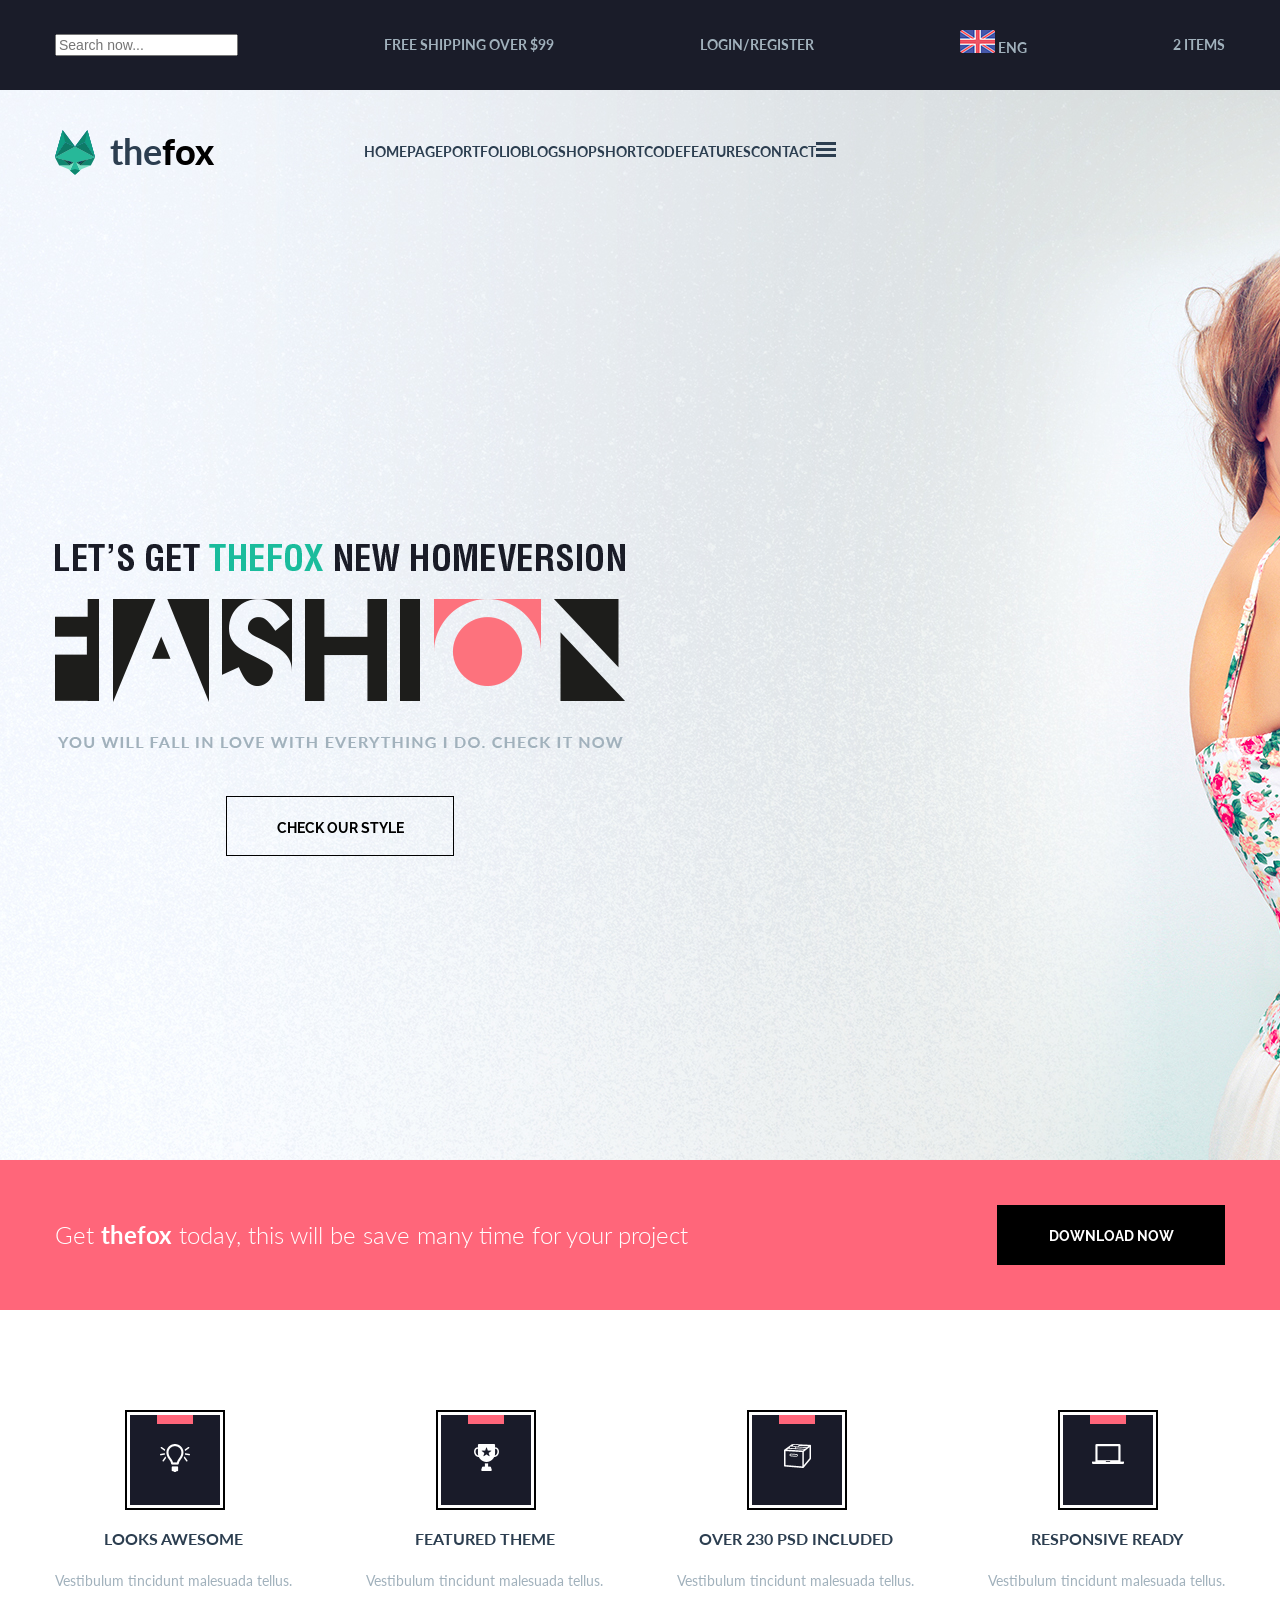
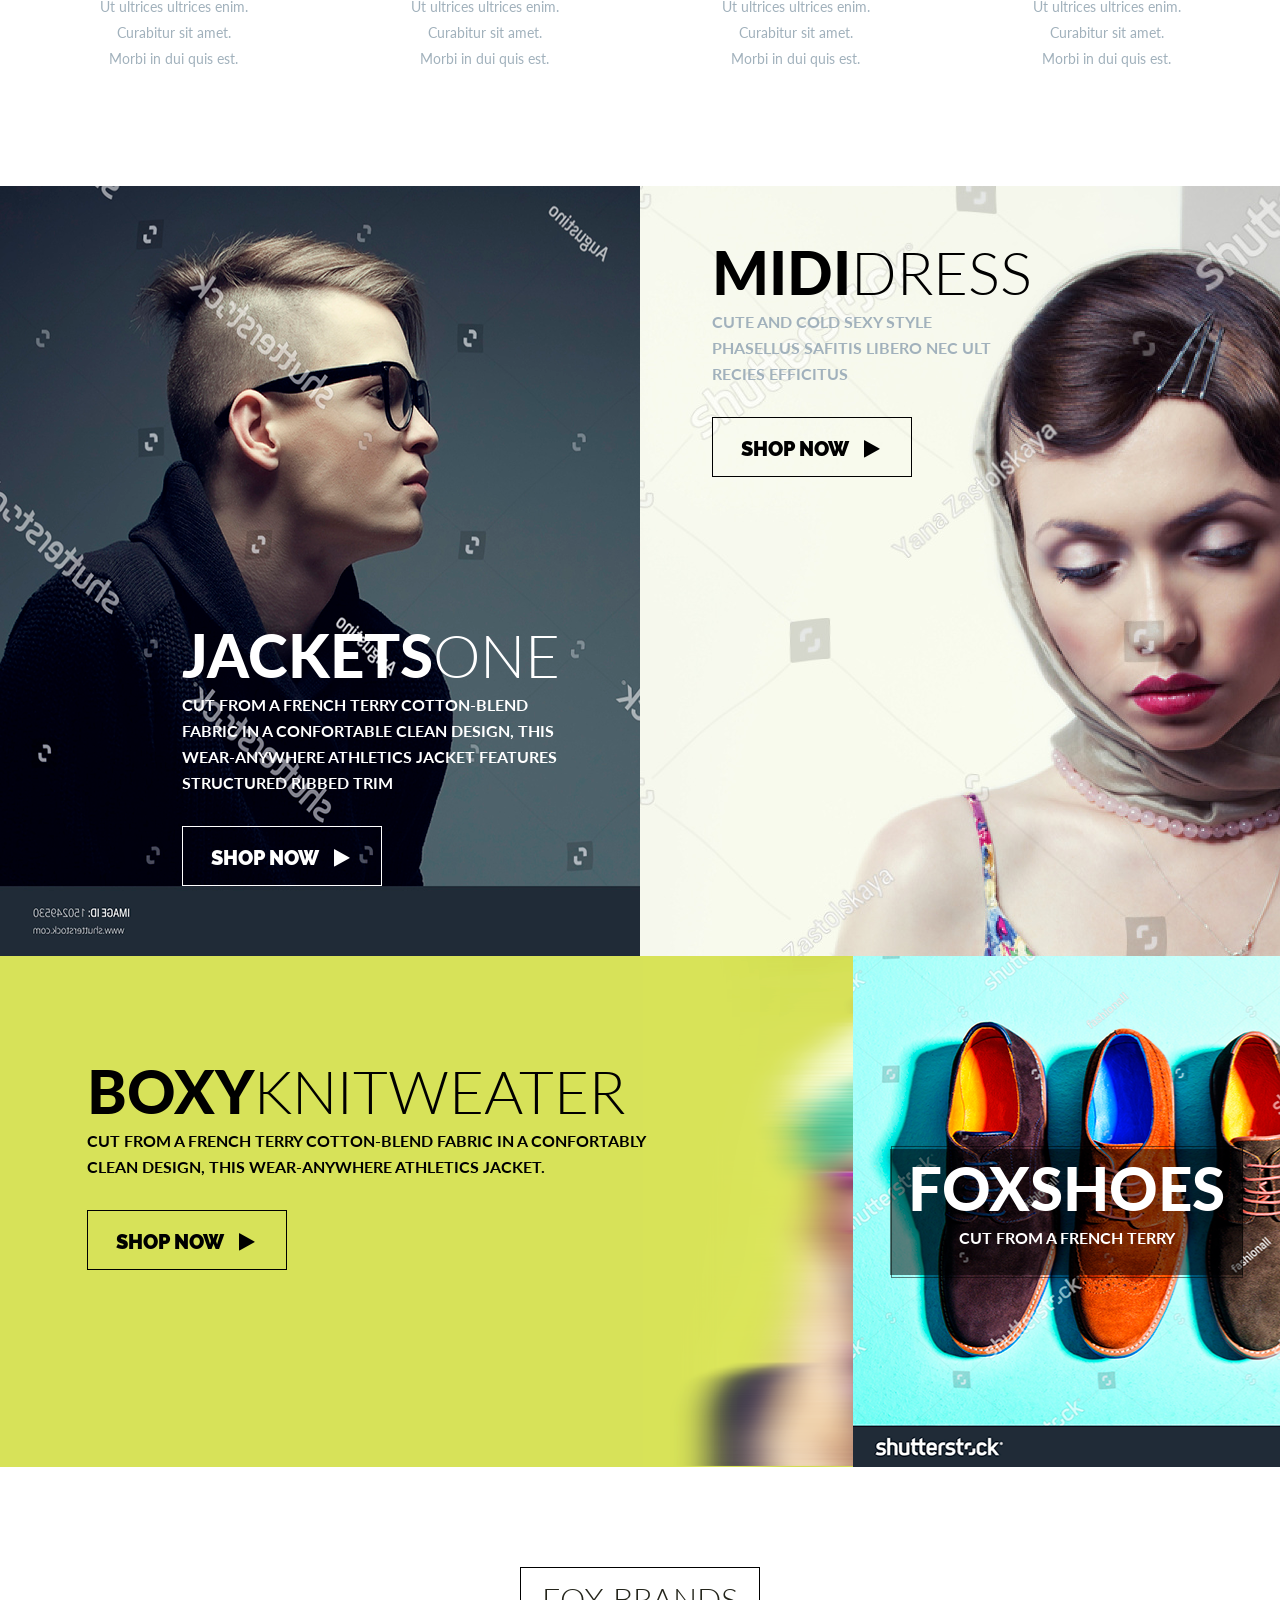
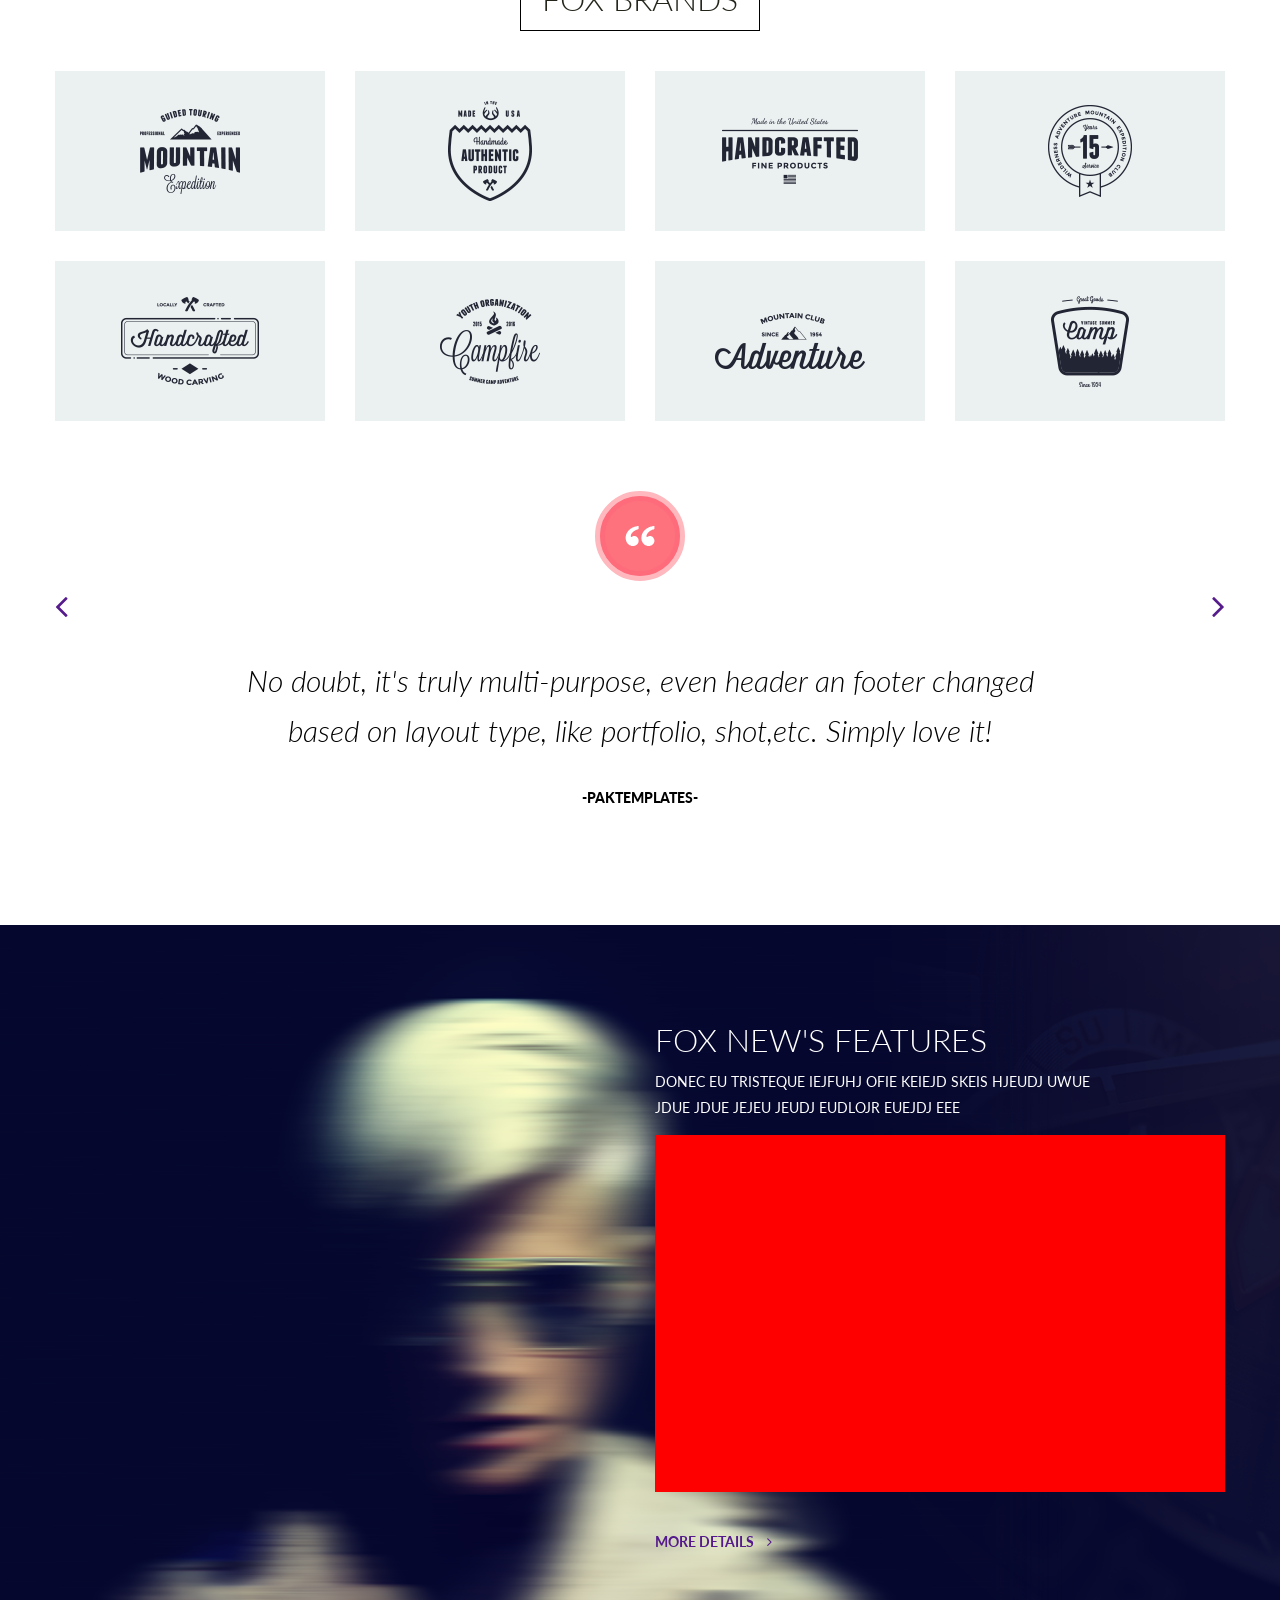
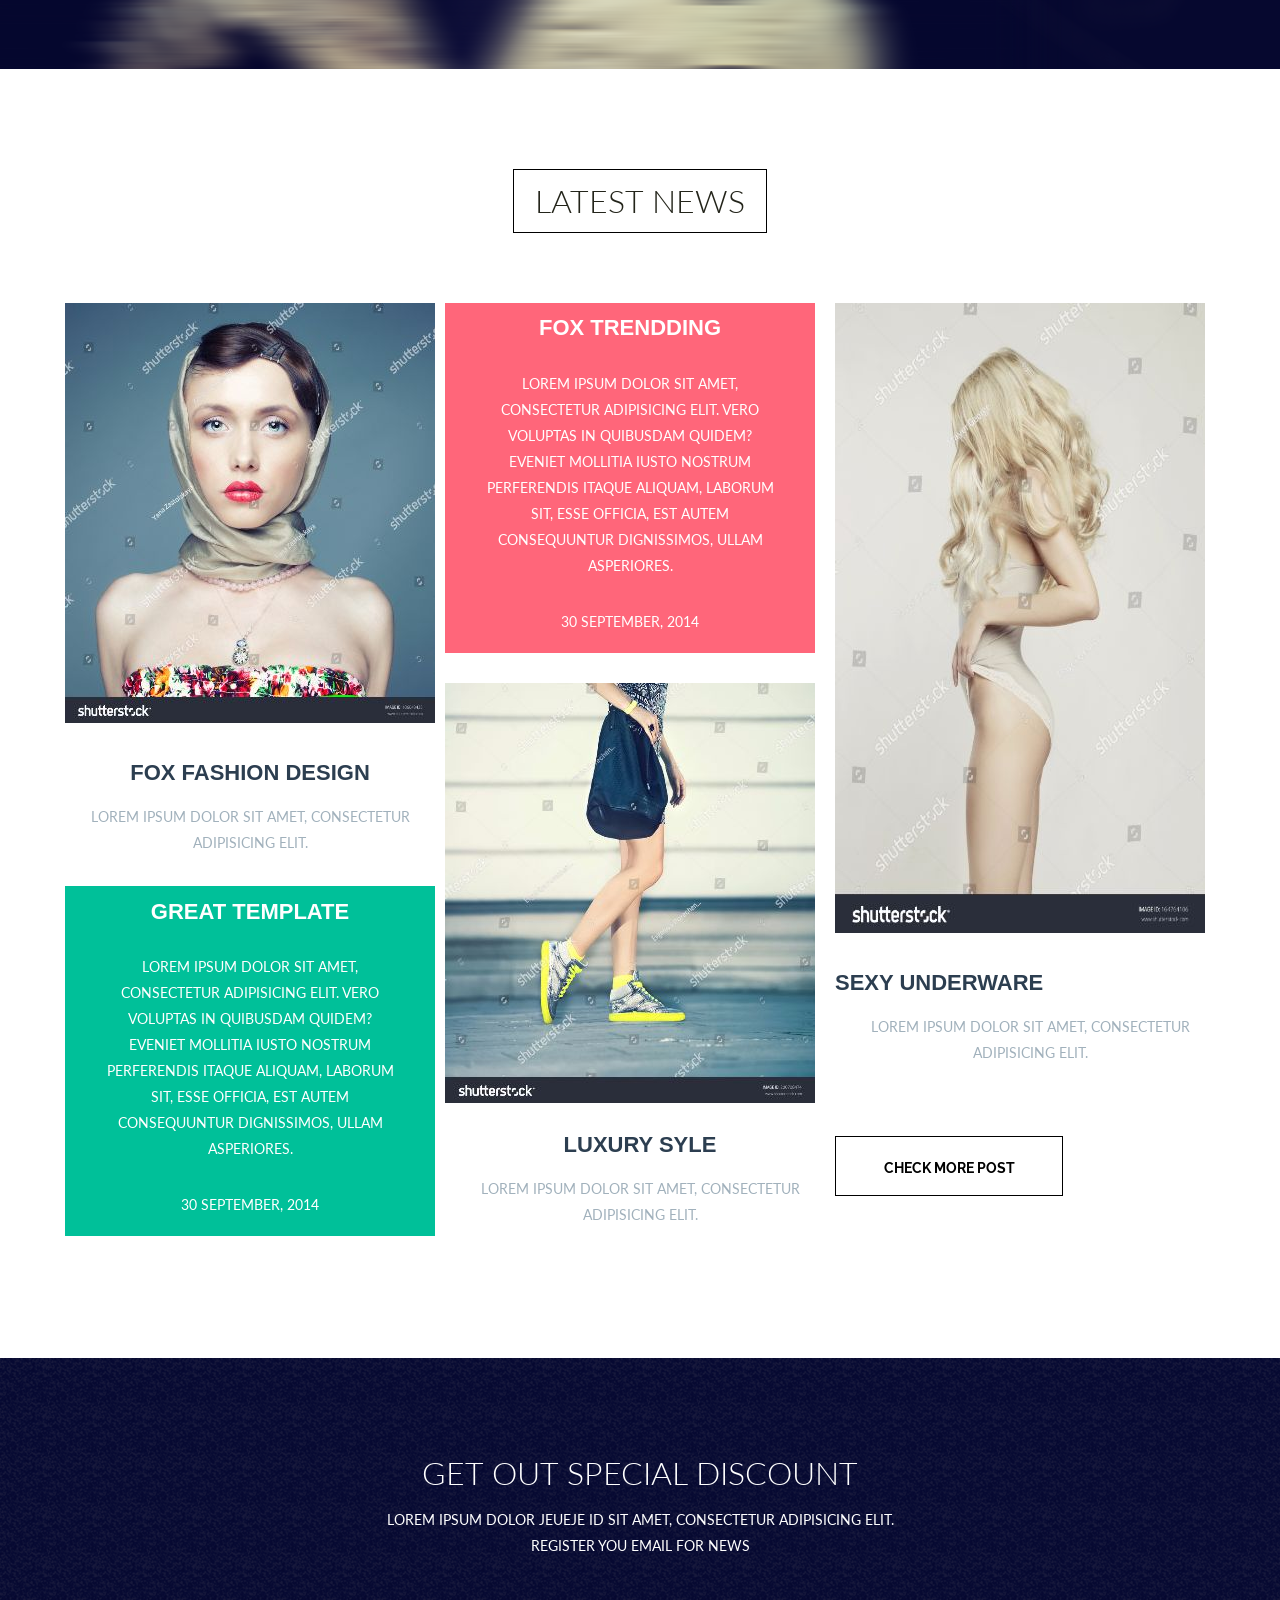
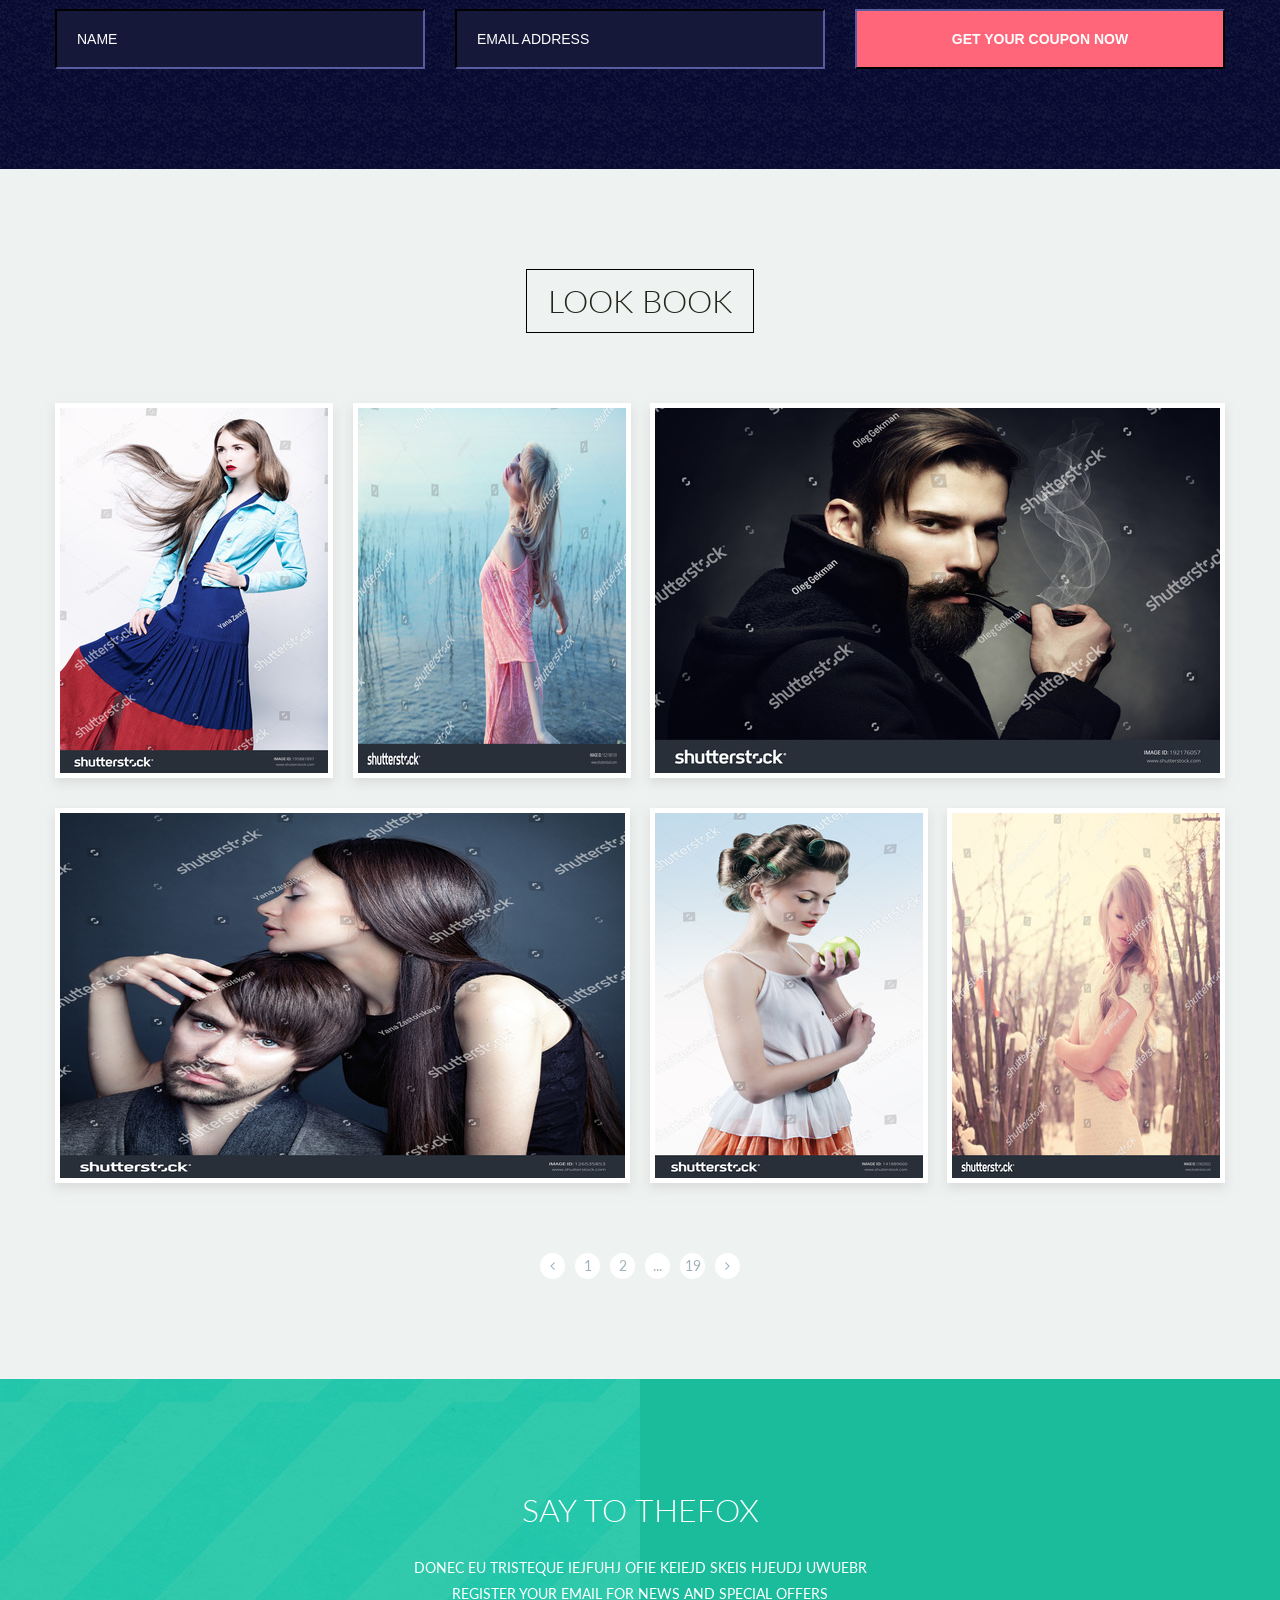
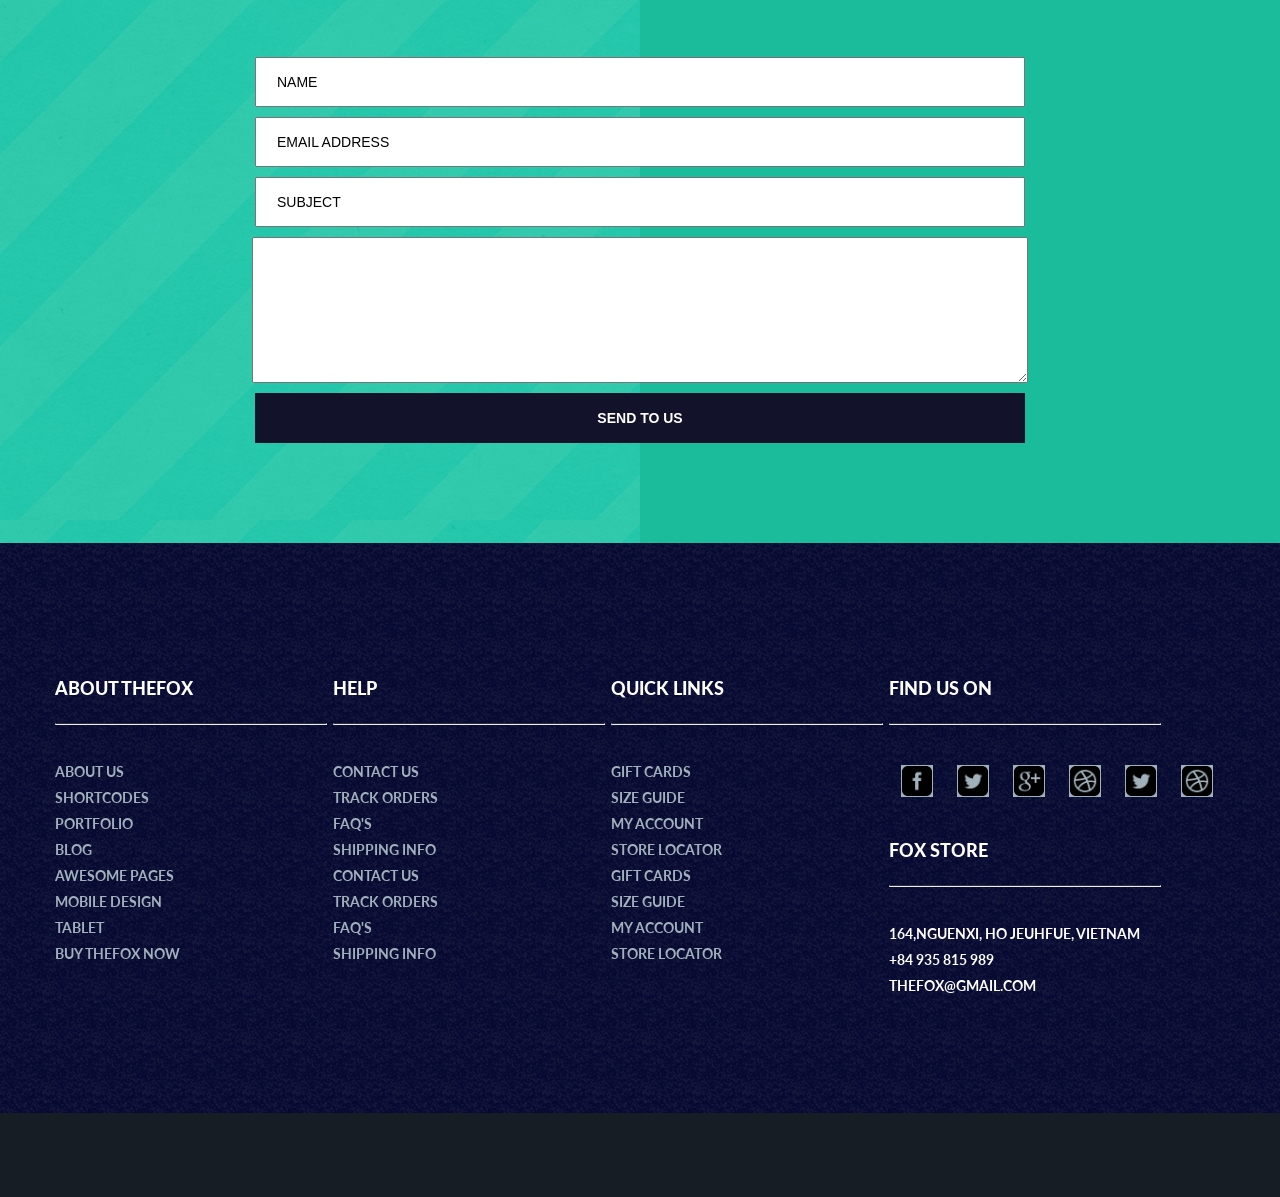
==== index.html @ a5229318 "visible index" ====
<!doctype html>
<html class="no-js" lang="">

<head>
    <meta charset="utf-8">
    <meta http-equiv="x-ua-compatible" content="ie=edge">
    <title>THE FOX MODA</title>
    <meta name="description" content="">
    <meta name="viewport" content="width=device-width, initial-scale=1">

    <link rel="manifest" href="site.webmanifest">
    <link rel="stylesheet" href="../font-awesome-4.7.0/css/font-awesome.min.css">
    <link href="https://fonts.googleapis.com/css?family=Playfair+Display|Raleway:400,900" rel="stylesheet">
    <link href="https://fonts.googleapis.com/css?family=Lato:300,300i,400,900" rel="stylesheet">
    <link rel="stylesheet" href="../CSS/normalize.css">
    <link rel="stylesheet" href="../CSS/main_moda.css">
</head>

<body>
    <home>
        <header>
            <div class="wrapper">
                <div class="submenu">
                    <ul>
                        <li>
                            <input type="text" class="campobusca" placeholder="Search now...">
                        </li>
                        <li>FREE SHIPPING OVER $99</li>
                        <li>LOGIN/REGISTER</li>
                        <li><img src="../IMG/GB.png" alt=""> ENG</li>
                        <li>2 ITEMS</li>
                    </ul>
                </div>

            </div>

        </header>

        <section id="portada" class="nopad">
            <div class="wrapper">
                <nav>
                    <div class="logo">
                        <img src="../IMG/Vector%20Smart%20Object.png" alt="logo_fox">
                        <p>the<span class="color--negro">fox</span></p>
                    </div>
                    <ul>
                        <li><a href="#">HOME</a></li>
                        <li><a href="#">PAGE</a></li>
                        <li><a href="#">PORTFOLIO</a></li>
                        <li><a href="#">BLOG</a></li>
                        <li><a href="#">SHOP</a></li>
                        <li><a href="#">SHORTCODE</a></li>
                        <li><a href="#">FEATURES</a></li>
                        <li><a href="#">CONTACT</a></li>
                        <li><a href="#"><img src="../IMG/Side%20icon.png" alt=""></a></li>
                    </ul>
                </nav>


                <div class="titular">
                    <img src="../IMG/let%E2%80%99s%20get%20thefox.png" alt="">
                    <img src="../IMG/Fashion.png" alt="Fashion">
                    <img src="../IMG/you%20will%20fall.png" alt="">
                    <a href="#" class="btn btn--transparentenegro">CHECK OUR STYLE</a>
                </div>
            </div>

        </section>
        <section id="divisor" class="nopad">
            <div class="wrapper">
                <div>
                    <P>Get <span class="font--strong">thefox</span> today, this will be save many time for your project</P>
                    <a href="#" class="btn btn--negro">DOWNLOAD NOW</a>
                </div>
            </div>

        </section>

        <section id="items">
            <div class="wrapper">
                <div>
                    <div class="caja_ext">
                        <div class="caja_int">
                            <p></p>
                            <a href="#"><img src="../IMG/bulb.png" alt=""></a>
                        </div>
                    </div>

                    <p class="texto--negro">LOOKS AWESOME</p>
                    <P class="font--light">Vestibulum tincidunt malesuada tellus.<br> Ut ultrices ultrices enim.<br> Curabitur sit amet.<br>Morbi in dui quis est. </P>
                </div>
                <div>
                    <div class="caja_ext">
                        <div class="caja_int">
                            <p></p>
                            <a href=""><img src="../IMG/trophy.png" alt=""></a>
                        </div>
                    </div>
                    <p class="texto--negro">FEATURED THEME</p>
                    <P class="font--light">Vestibulum tincidunt malesuada tellus. <br>Ut ultrices ultrices enim. <br>Curabitur sit amet.<br>Morbi in dui quis est. </P>
                </div>
                <div>
                    <div class="caja_ext">
                        <div class="caja_int">
                            <p></p>
                            <a href=""><img src="../IMG/box.png" alt=""></a>
                        </div>
                    </div>
                    <p class="texto--negro">OVER 230 PSD INCLUDED</p>
                    <P class="font--light">Vestibulum tincidunt malesuada tellus.<br> Ut ultrices ultrices enim. <br>Curabitur sit amet.<br>Morbi in dui quis est. </P>
                </div>
                <div>
                    <div class="caja_ext">
                        <div class="caja_int">
                            <p></p>
                            <a href=""><img src="../IMG/laptop.png" alt=""></a>
                        </div>
                    </div>
                    <p class="texto--negro">RESPONSIVE READY</p>
                    <P class="font--light">Vestibulum tincidunt malesuada tellus.<br> Ut ultrices ultrices enim. <br>Curabitur sit amet.<br>Morbi in dui quis est.</P>
                </div>
            </div>
        </section>

        <section id="collage" class="nopad">
            <div class="collage_top">
                <div class="hombre">

                    <div>
                        <h3 class="texto--blanco">JACKETS<span class="font--extralight">ONE</span></h3>
                        <p class="texto--blanco">cut from a french terry cotton-blend<br>fabric in a confortable clean design, this<br>wear-anywhere athletics jacket features<br>structured ribbed trim<br></p>
                        <a href="#" class="btn btn--transparenteblanco">SHOP NOW<i class="fa fa-play texto--blanco" aria-hidden="true"></i> </a>
                    </div>
                </div>

                <div class="mujer">
                    <div>
                        <h3 class="texto--negropuro">MIDI<span class="font--extralight">DRESS</span></h3>
                        <p>cute and cold sexy style<br>phasellus safitis libero nec ult<br>recies efficitus<br></p>
                        <a href="#" class="btn btn--transparentenegro">SHOP NOW<i class="fa fa-play texto--negropuro" aria-hidden="true"></i> </a>
                    </div>

                </div>
            </div>
            <div class="collage_bot">
                <div class="silencio">

                    <div>
                        <h3 class="texto--negropuro">BOXY<span class="font--extralight">KNITWEATER</span></h3>
                        <p class="texto--negropuro">cut from a french terry cotton-blend fabric in a confortably<br>clean design, this wear-anywhere athletics jacket.</p>
                        <a href="#" class="btn btn--transparentenegro">SHOP NOW<i class="fa fa-play texto--negropuro" aria-hidden="true"></i> </a>
                    </div>

                </div>

                <div class="zapatos">
                    <div class="caja_ext">
                        <div>
                            <h3 class="texto--blanco"><span class="font-extralight">FOX</span>SHOES</h3>
                            <p class="texto--blanco">cut from a french terry</p>
                        </div>
                    </div>

                </div>
            </div>
        </section>


        <section id="foxbrands">
            <div class="wrapper">
                <h2>FOX BRANDS</h2>
                <div class="logos">
                    <div class="caja_logo">
                        <a href="#"><img src="../IMG/mountain.png" alt=""></a>
                    </div>
                    <div class="caja_logo">
                        <a href="#"><img src="../IMG/authentic.png" alt=""></a>
                    </div>
                    <div class="caja_logo">
                        <a href="#"> <img src="../IMG/handcrafted.png" alt=""></a>
                    </div>
                    <div class="caja_logo">
                        <a href="#"><img src="../IMG/fifteen.png" alt=""></a>
                    </div>
                    <div class="caja_logo">
                        <a href="#"><img src="../IMG/handcrafted2.png" alt=""></a>
                    </div>
                    <div class="caja_logo">
                        <a href="#"><img src="../IMG/campfire.png" alt=""></a>
                    </div>
                    <div class="caja_logo">
                        <a href="#"><img src="../IMG/adventure.png" alt=""></a>
                    </div>
                    <div class="caja_logo">
                        <a href="#"> <img src="../IMG/camp.png" alt=""></a>
                    </div>
                </div>
                <div class="cita">
                    <img src="../IMG/%E2%80%9C.png" alt="">
                    <div class="arrows">
                        <a href=""><i class="fa fa-angle-left" aria-hidden="true"></i></a>
                        <a href=""><i class="fa fa-angle-right" aria-hidden="true"></i></a>
                    </div>
                    <p class="font--italic">No doubt, it's truly multi-purpose, even header an footer changed<br>based on layout type, like portfolio, shot,etc. Simply love it!</p>

                    <p class="color--negro">-PAKTEMPLATES-</p>

                </div>
            </div>
        </section>


        <section id="foxnews" class="seccionoscura">
            <div class="wrapper">
                <div class="contenedor">
                    <h2>FOX NEW'S FEATURES</h2>
                    <p class="font--light">DONEC EU TRISTEQUE IEJFUHJ OFIE KEIEJD SKEIS HJEUDJ UWUE<br>JDUE JDUE JEJEU JEUDJ EUDLOJR EUEJDJ EEE</p>
                    <div class="cajon"></div>
                    <p class="texto--rosa"><a href="">MORE DETAILS </a><a href=""><i class="fa fa-angle-right" aria-hidden="true"></i></a> </p>

                </div>
            </div>

        </section>


        <section id="latestnews">
            <div class="wrapper">
                <h2>LATEST NEWS</h2>
                <div class="contenedor">
                    <div class="first_c">
                        <div class="foto">
                            <img src="../IMG/latest1.jpg" alt="">
                        </div>
                        <div>
                            <h4 class="texto--negro">FOX FASHION DESIGN</h4>
                            <p class="font--light">Lorem ipsum dolor sit amet, consectetur adipisicing elit.</p>
                        </div>
                        <div class="cajatexto texto--blanco">
                            <h4>GREAT TEMPLATE</h4>
                            <p class="font--light">Lorem ipsum dolor sit amet, consectetur adipisicing elit. Vero voluptas in quibusdam quidem? Eveniet mollitia iusto nostrum perferendis itaque aliquam, laborum sit, esse officia, est autem consequuntur dignissimos, ullam asperiores.</p>
                            <p class="font--light">30 SEPTEMBER, 2014</p>
                        </div>
                    </div>
                    <div class="second_c">
                        <div class="cajatexto texto--blanco">
                            <h4>FOX TRENDDING</h4>
                            <p class="font--light">Lorem ipsum dolor sit amet, consectetur adipisicing elit. Vero voluptas in quibusdam quidem? Eveniet mollitia iusto nostrum perferendis itaque aliquam, laborum sit, esse officia, est autem consequuntur dignissimos, ullam asperiores.</p>
                            <p class="font--light">30 SEPTEMBER, 2014</p>
                        </div>
                        <div class="foto">
                            <img src="../IMG/latest2.jpg" alt="">
                        </div>
                        <div>
                            <h4 class="texto--negro">LUXURY SYLE</h4>
                            <p class="font--light">Lorem ipsum dolor sit amet, consectetur adipisicing elit.</p>
                        </div>
                    </div>
                    <div class="third_c">
                        <div>
                            <img src="../IMG/latest3.jpg" alt="">
                        </div>
                        <h4 class="texto--negro">SEXY UNDERWARE</h4>
                        <p class="font--light">Lorem ipsum dolor sit amet, consectetur adipisicing elit.</p>
                        <a href="#" class="btn btn--transparentenegro">CHECK MORE POST</a>
                    </div>

                </div>


            </div>


        </section>


        <section id="special" class="seccionoscura">
            <div class="wrapper">
                <h2 class="texto--blanco">GET OUT SPECIAL DISCOUNT</h2>
                <p class="font--light">Lorem ipsum dolor jeueje id sit amet, consectetur adipisicing elit.<br>register you email for news </p>
                <form action="">
                    <input type="text" placeholder="NAME">
                    <input type="text" placeholder="EMAIL ADDRESS">
                    <input type="submit" value="GET YOUR COUPON NOW">
                </form>
            </div>
        </section>

        <section id="lookbooks">
            <div class="wrapper">
                <h2>LOOK BOOK</h2>
                <div class="lookbook_top">
                    <img src="../IMG/lookbook1.jpg" alt="">
                    <img src="../IMG/lookbook2.jpg" alt="">
                    <img src="../IMG/lookbook3.jpg" alt="">
                </div>
                <div class="lookbook_bottom">
                    <img src="../IMG/lookbook4.jpg" alt="">
                    <img src="../IMG/lookbook5.jpg" alt="">
                    <img src="../IMG/lookbook6.jpg" alt="">

                </div>
                <div class="center">
                    <div class="pagenav font--light">
                        <a href=""><i class="fa fa-angle-left" aria-hidden="true"></i></a>
                        <a href="#">1</a>
                        <a href="#">2</a>
                        <a href="#">...</a>
                        <a href="#">19</a>
                        <a href=""><i class="fa fa-angle-right" aria-hidden="true"></i></a>
                    </div>
                </div>
            </div>
        </section>


        <section id="sayto">
            <div class="wrapper">
                <h2 class="texto--blanco font--extralight">SAY TO THEFOX</h2>

                <p class="texto--blanco font--light">DONEC EU TRISTEQUE IEJFUHJ OFIE KEIEJD SKEIS HJEUDJ UWUEBR <br>REGISTER YOUR EMAIL FOR NEWS AND SPECIAL OFFERS</p>

                <div class="form">
                    <input type="text" placeholder="NAME">
                    <input type="text" placeholder="EMAIL ADDRESS">
                    <input type="text" placeholder="SUBJECT">
                    <textarea name="" id="" cols="" rows="" maxlength=450></textarea>
                    <input type="submit" value="SEND TO US">
                </div>

            </div>
        </section>


        <section id="prefoot" class="seccionoscura">
            <div class="wrapper">

                <div class="first_c">
                    <h5>ABOUT THEFOX</h5>
                    <hr class="separador">

                    <ul>
                        <a href="">
                            <li>ABOUT US</li>
                        </a>
                        <a href="">
                            <li>SHORTCODES</li>
                        </a>
                        <a href="">
                            <li>PORTFOLIO</li>
                        </a>
                        <a href="">
                            <li>BLOG</li>
                        </a>
                        <a href="">
                            <li>AWESOME PAGES</li>
                        </a>
                        <a href="">
                            <li>MOBILE DESIGN</li>
                        </a>
                        <a href="">
                            <li>TABLET</li>
                        </a>
                        <a href="">
                            <li>BUY THEFOX NOW</li>
                        </a>
                    </ul>
                </div>

                <div class="second_c">
                    <h5>HELP</h5>
                    <hr class="separador">
                    <ul>
                        <a href="">
                            <li>CONTACT US</li>
                        </a>
                        <a href="">
                            <li>TRACK ORDERS</li>
                        </a>
                        <a href="">
                            <li>FAQ'S</li>
                        </a>
                        <a href="">
                            <li>SHIPPING INFO</li>
                        </a>
                        <a href="">
                            <li>CONTACT US</li>
                        </a>
                        <a href="">
                            <li>TRACK ORDERS</li>
                        </a>
                        <a href="">
                            <li>FAQ'S</li>
                        </a>
                        <a href="">
                            <li>SHIPPING INFO</li>
                        </a>
                    </ul>

                </div>

                <div class="third_c">
                    <h5>QUICK LINKS</h5>
                    <hr class="separador">
                    <ul>
                        <a href="">
                            <li>GIFT CARDS</li>
                        </a>
                        <a href="">
                            <li>SIZE GUIDE</li>
                        </a>
                        <a href="">
                            <li>MY ACCOUNT</li>
                        </a>
                        <a href="">
                            <li>STORE LOCATOR</li>
                        </a>
                        <a href="">
                            <li>GIFT CARDS</li>
                        </a>
                        <a href="">
                            <li>SIZE GUIDE</li>
                        </a>
                        <a href="">
                            <li>MY ACCOUNT</li>
                        </a>
                        <a href="">
                            <li>STORE LOCATOR</li>
                        </a>
                    </ul>

                </div>

                <div class="fourth_c">
                    <h5>FIND US ON</h5>
                    <hr class="separador">

                    <div class="icons">
                        <a href="#"><img class="fb" src="../IMG/fb.png" alt=""></a>
                        <a href="#"><img class="tw" src="../IMG/tw.png" alt=""></a>
                        <a href="#"><img class="g" src="../IMG/g+.png" alt=""></a>
                        <a href="#"><img class="net" src="../IMG/network.png" alt=""></a>
                        <a href="#"><img class="g" src="../IMG/tw.png" alt=""></a>
                        <a href="#"><img class="net" src="../IMG/network.png" alt=""></a>
                    </div>


                    <h5>FOX STORE</h5>
                    <hr class="separador">
                    <ul>
                            <li>164,NGUENXI, HO JEUHFUE, VIETNAM</li>
                            <li>+84 935 815 989</li>
                            <li>THEFOX@GMAIL.COM</li>
                    </ul>


                </div>

            </div>


        </section>


        <footer>
            <div class="wrapper">


            </div>


        </footer>

    </home>
</body>

</html>
---- CSS/main_moda.css ----
/*----------GENERICO--------*/

body {
    font-family: 'Lato', 'Arial', 'Times New Romans', serif;
    font-size: 14px;
    font-weight: 700;
    color: rgb(161, 177, 188);
    line-height: 26px;
    margin: 0px;

}

header {
    height: 90px;
    background: rgb(26, 28, 41);
    padding-top:
}

home section {
    padding: 100px 0px;
}

a {
    text-decoration: none;
}

.nopad {
    padding: 0px;
}

.wrapper {
    width: 1170px;
    margin: 0px auto;
    text-align: center;
}

#portada {
    height: 1035px;
    background: url(../IMG/bg_header.jpg);
    padding-top: 35px;
}


h2 {
    font-size: 32px;
    font-weight: 300;
    color: #23241a;
    padding: 16px 21px;
    border: 1px solid #000;
    line-height: 30px;
    text-align: center;
    display: inline-block;
    margin: 0px auto;
}

h3 {
    font-size: 60px;
    font-weight: 900;
    line-height: 30px;
    color: #fff;
    margin-bottom: 22px;
    margin-top: 0px;
}

h4 {
    font-size: 22px;
    font-weight: bold;
    font-family: 'Lato Black', 'Arial', 'Times New Roman', serif;
}

h5{
    font-size:18px;
    font-weight: 900;
    line-height: 30px;
    color:#fff;
    margin-bottom: 20px;
}

.seccionoscura {
    background: #06082f;
    color: #fff;
    text-transform: uppercase;

}



#divisor {
    height: 150px;
    background: rgb(255, 102, 122);
}


#collage {
    text-transform: uppercase;
    font-size: 16px;

}

#latestnews {
    text-transform: uppercase;
}

#sayto {
    background: url(../IMG/bg_contact.png);
    background-position: center;
}

footer {
    background: rgb(23, 29, 36);
    height: 84px;
}

.texto--negro {
    color: #2c3e50;
}

.texto--negropuro {
    color: #000;
}

.texto--blanco {
    color: #fff;
}

.texto--rosa {
    color: rgb(255, 102, 122);
}

.font--light {
    font-weight: 400;
}

.btn {
    text-decoration: none;
    display: inline-block;
    font-size: 14px;
    font-family: 'Raleway', 'Arial', 'Times New Roman', sans-serif;
    font-weight: bold;
    padding: 18px 41px;
    margin-top: 40px;
    width: 228px;
    height: 60px;
    box-sizing: border-box;


}

.btn--transparentenegro {
    color: #000;
    border: 1px solid #000;
}

.btn--transparenteblanco {
    color: #fff;
    border: 1px solid #fff;
}

.btn--negro {
    color: #fff;
    background: #000;
}

.color--negro {
    color: #000;
    font-weight: 900;

}

.font--strong {
    font-weight: 700;

}

.font--extralight {
    font-weight: 300;
}

/*-------HEADER-------*/

header ul {
    height: 90px;
    display: flex;
    list-style: none;
    margin: 0px;
    padding: 0px;
    align-items: center;
    justify-content: space-between;
    font-weight: bold;
}

/*-----PORTADA-----*/

nav {
    display: flex;
}

.logo {
    display: flex;
    margin-right: 110px;
    color: #2c3e50;
    align-items: center;
}

.logo img {
    margin-right: 15px;
}

.logo p {
    font-size: 35.69px;
    margin: 0px;
}

nav ul {
    display: flex;
    list-style: none;
    justify-content: space-between;
}

nav ul li a {
    text-decoration: none;
    color: #2c3e50;

}

.titular {
    width: 570px;
    margin-top: 365px;
    display: block;
    text-align: center;
}

img[src="../IMG/Fashion.png"] {
    margin: 20px 0px;
}

/*------DIVISOR---------*/

#divisor .wrapper div {
    display: flex;
    align-items: center;
    height: 150px;
    justify-content: space-between;

}

#divisor .wrapper div a {
    margin: 0px;


}

#divisor .wrapper div p {
    color: #fff;
    font-size: 24px;
    font-weight: 300;
}

/*--------ITEMS-----*/

#items .wrapper {
    display: flex;
    justify-content: space-between;
    align-items: center;
    text-align: center;
}


#items .caja_ext {
    height: 100px;
    width: 100px;
    border: 2px solid #000;
    box-sizing: border-box;
    text-align: center;
    display: flex;
    align-items: center;
    justify-content: center;
    margin-left: 70px;
    box-sizing: border-box;

}

#items .caja_ext:hover {
    height: 100px;
    width: 100px;
    box-sizing: border-box;
    text-align: center;
    display: flex;
    align-items: center;
    justify-content: center;
    margin-left: 70px;
    background: rgb(0, 191, 153);
    border: 2px solid rgb(0, 191, 153);
    border-top: 10px solid rgb(25, 27, 41);
    box-sizing: border-box;

}

#items .caja_int {
    display: flex;
    align-items: center;
    justify-content: flex-start;
    flex-direction: column;
    width: 90px;
    height: 90px;
    background: rgb(25, 27, 41);
    box-sizing: border-box;
}

#items .caja_int p {
    margin: 0px 0px 20px 0px;
    width: 36px;
    height: 9px;
    background: rgb(255, 102, 122);
}

#items .texto--negro {
    font-size: 16px;
}

#items .caja_ext:hover .caja_int {
    display: flex;
    align-items: center;
    justify-content: flex-start;
    flex-direction: column;
    width: 90px;
    height: 90px;
    background: rgb(0, 191, 153);

}

#items .caja_ext:hover p {
    margin: 0px 0px 20px 0px;
    width: 36px;
    height: 4.5px;
    background: rgb(0, 191, 153);


}


/*-------COLLAGE-------*/

.collage_top {
    display: flex;
    flex-wrap: wrap;
    height: 770px;
}

.collage_bot {
    display: flex;
    flex-wrap: wrap;
    height: 511px;
}

#collage .btn {
    width: 200px;
}

#collage a {
    font-size: 20px;
    font-weight: 900;
    line-height: 30px;
    padding: 16px 28px;
    margin-top: 30px;
}

#collage p {
    margin: 0px;
}

.hombre {
    background: url(../IMG/collage1.png);
    flex: 1;
    display: flex;
    justify-content: flex-end;
    align-items: flex-end;
}

.hombre div {
    margin: 0px 80px 70px 0px;
}

#collage i {
    margin-left: 15px;
}

.mujer {
    background: url(../IMG/collage2.jpg);
    flex: 1;
}

.mujer div {
    margin: 71px 0px 0px 72px;
}


.silencio {
    background: url(../IMG/collage3_blur.png);
    flex: 2;

}

.silencio div {
    margin: 120px 0px 0px 87px;
}

.zapatos {
    background: url(../IMG/collage4.png);
    flex: 1;
    display: flex;
    justify-content: center;
    align-items: center;
}


.zapatos .btn--transparentenegro {
    background: rgba(0, 0, 0, 0.5);
    width: 335px;
    height: 117px;
    text-align: center;
}

.zapatos .caja_ext {
    width: 350px;
    height: 130px;
    text-align: center;
    border: 1px solid rgba(0, 0, 0, 0.5);
    display: flex;
    justify-content: center;
    align-items: center;

}

.zapatos .caja_ext div {
    padding: 24px 18px;
    background: rgba(0, 0, 0, 0.5);

}

/*--------FOXBRANDS----*/

#foxbrands .wrapper .logos {
    display: flex;
    flex-wrap: wrap;
    justify-content: space-between;
    margin-top: 10px;
}

#foxbrands .wrapper .logos img {
    display: flex;
    flex-wrap: wrap;
    justify-content: space-between;

}

#foxbrands .wrapper .logos .caja_logo {
    width: 270px;
    height: 160px;
    background: rgb(235, 240, 241);
    display: flex;
    justify-content: center;
    align-items: center;
    margin-top: 30px;
    box-sizing: border-box;
}

#foxbrands .wrapper .logos .caja_logo:hover {
    width: 270px;
    height: 160px;
    background: #fff;
    border: 1px solid #000;
    display: flex;
    justify-content: center;
    align-items: center;
}

#foxbrands .wrapper .cita {
    margin-top: 70px;
}

#foxbrands .wrapper .cita .arrows {
    display: flex;
    justify-content: space-between;
    font-size: 35.86px;
}

#foxbrands .wrapper .cita img {
    border-radius: 100px;
    background: rgb(255, 102, 122);
    border: 5px solid rgb(254, 184, 190);
}

#foxbrands i:hover {
    color: rgb(0, 192, 153);
}

#foxbrands .texto--negro {
    font-weight: 900;
    line-height: 50px;
}

.font--italic {
    font-style: italic;
    font-size: 30px;
    color: #000;
    line-height: 50px;
    font-weight: 300;

}

/*----------FOXNEWS----------*/

#foxnews {
    background: url(../IMG/foxnews_bg.png);
}

#foxnews .contenedor {
    display: flex;
    align-items: flex-start;
    flex-direction: column;
    text-align: left;
    margin-left: 600px;
}

#foxnews h2 {
    color: #fff;
    border: 0px;
    text-align: left;
    padding: 0px;
    margin: 0px;
    text-align: left;
}

#foxnews .contenedor .cajon {
    background: red;
    width: 570px;
    height: 357px;
}

#foxnews .contenedor .texto--rosa {
    margin-top: 37px;
}

#foxnews .contenedor i {
    margin-left: 10px;
}

/*-----------LATESTNEWS-----*/

#latestnews .contenedor {
    display: flex;
    justify-content: space-between;
    margin-top: 70px;
}

#latestnews .first_c,
.second_c,
.third_c {
    flex: 1;
    display: flex;
    flex-direction: column;
    align-items: center;
}


#latestnews p {
    margin: 0px;
    margin-bottom: 30px;
}

#latestnews .cajatexto {
    background: rgb(0, 192, 153);
    display: flex;
    width: 370px;
    height: 350px;
    flex-direction: column;
    justify-content: center;
    align-items: center;
    padding: 20px 36px 25px 36px;
    box-sizing: border-box;
}

#latestnews .first_c .texto--negro {
    margin-bottom: 18px;
}

#latestnews .second_c .texto--negro {
    margin-bottom: 18px;
}

#latestnews .third_c .texto--negro {
    margin-bottom: 18px;
}

#latestnews .second_c .cajatexto {
    background: rgb(255, 102, 122);

}

#latestnews .second_c .foto {
    height: 420px;

}

#latestnews .second_c .foto {
    margin-top: 30px;

}

/*------SPECIAL------*/

.seccionoscura {
    background: url(../IMG/subscribe_bg.png);
}

#special h2 {
    border: 0px;
    padding: 0px;
}

#special form {
    display: flex;
    justify-content: space-between;
}

#special p {
    margin-bottom: 50px;
}

#special form input {
    width: 370px;
    padding: 20px 20px;
    border-color: rgb(42, 43, 75);
    box-sizing: border-box;
}

#special form input[type=text] {
    background: rgb(21, 24, 56);
    color: #fff;
}

#special form input[type=text]::-webkit-input-placeholder {
    color: #fff;
    font-weight: 300;
}

#special form input[type=submit] {
    background: rgb(255, 102, 122);
    color: #fff;
    font-weight: 900;
    padding: 20px 78px;
}

/*--------LOOKBOOKS------*/

#lookbooks {
    background: #eef2f1;
}

#lookbooks .lookbook_top {
    width: 365;
    display: flex;
    flex-direction: row;
    justify-content: space-between;
    margin-top: 70px;
}

#lookbooks .lookbook_bottom {
    width: 365;
    display: flex;
    flex-direction: row;
    justify-content: space-between;
    margin-top: 30px;
}

#lookbooks img {
    border: 5px solid #fff;
    box-shadow: 0px 5px 10px rgba(198, 198, 198, 0.5);
}

.center {
    justify-content: center;
    display: flex;
}

.pagenav {
    margin-top: 70px;
    width: 200px;
    display: flex;
    justify-content: space-between;
}

.pagenav a {
    border-radius: 100%;
    background: #fff;
    width: 25px;
    color: rgb(161, 177, 188);
}

.pagenav a:hover {
    border-radius: 100%;
    background: rgb(255, 102, 122);
    font-size: 16px;
    box-sizing: border-box;
    color: rgb(161, 177, 188);
}

/*--------SAYTO------*/

#sayto h2 {
    border: none;
}

#sayto .wrapper {
    display: flex;
    justify-content: center;
    flex-direction: column;
    align-items: center;
}

#sayto p {
    margin-bottom: 40px;
}

#sayto .form {
    display: flex;
    flex-direction: column;
    justify-content: center;
    align-items: center;
    width: 770px;
}

#sayto input {
    width: 770px;
    height: 50px;
    margin-top: 10px;
    box-sizing: border-box;
}

#sayto input[type=text] {
    padding-left:20px;

}

#sayto input[type=text]::-webkit-input-placeholder {
    color: #000;
    font-weight: 300;
}

#sayto textarea {
    height: 140px;
    width: 770px;
    margin-top:10px;
}

#sayto input[type=submit] {
    background: rgb(18,19,42);
    text-align:center;
    color:#fff;
    border:none;
    font-weight: 900;
}

/*--------PREFOOT------*/

#prefoot .wrapper{
    display:flex;
    justify-content: space-between;
}

#prefoot .wrapper div{
    flex:1;
}

#prefoot .first_c,.second_c,.third_c,.fourth_c{
    display:flex;
    flex-direction: column;
    align-items: flex-start;
}

hr{
    width: 270px;
    margin:0px;
    border-top:1px solid rgb(44,47,62);
    margin-bottom:20px;
}

#prefoot ul{
    list-style: none;
    text-align: left;
    padding: 0px;

}

#prefoot a{
    text-decoration: none;
    color:rgb(161, 177, 188);
}

#prefoot .icons {
    margin: 20px 0px 0px 0px;
    display:flex;
    justify-content: space-between;
}

#prefoot div .fb,
.tw,
.g,
.net {
    width: 30px;
    height: 30px;
    margin: 0px 12px 0px 12px;
    border: 1px solid rgb(161, 177, 188);
    background: rgb(161, 177, 188);
    flex:1;
}
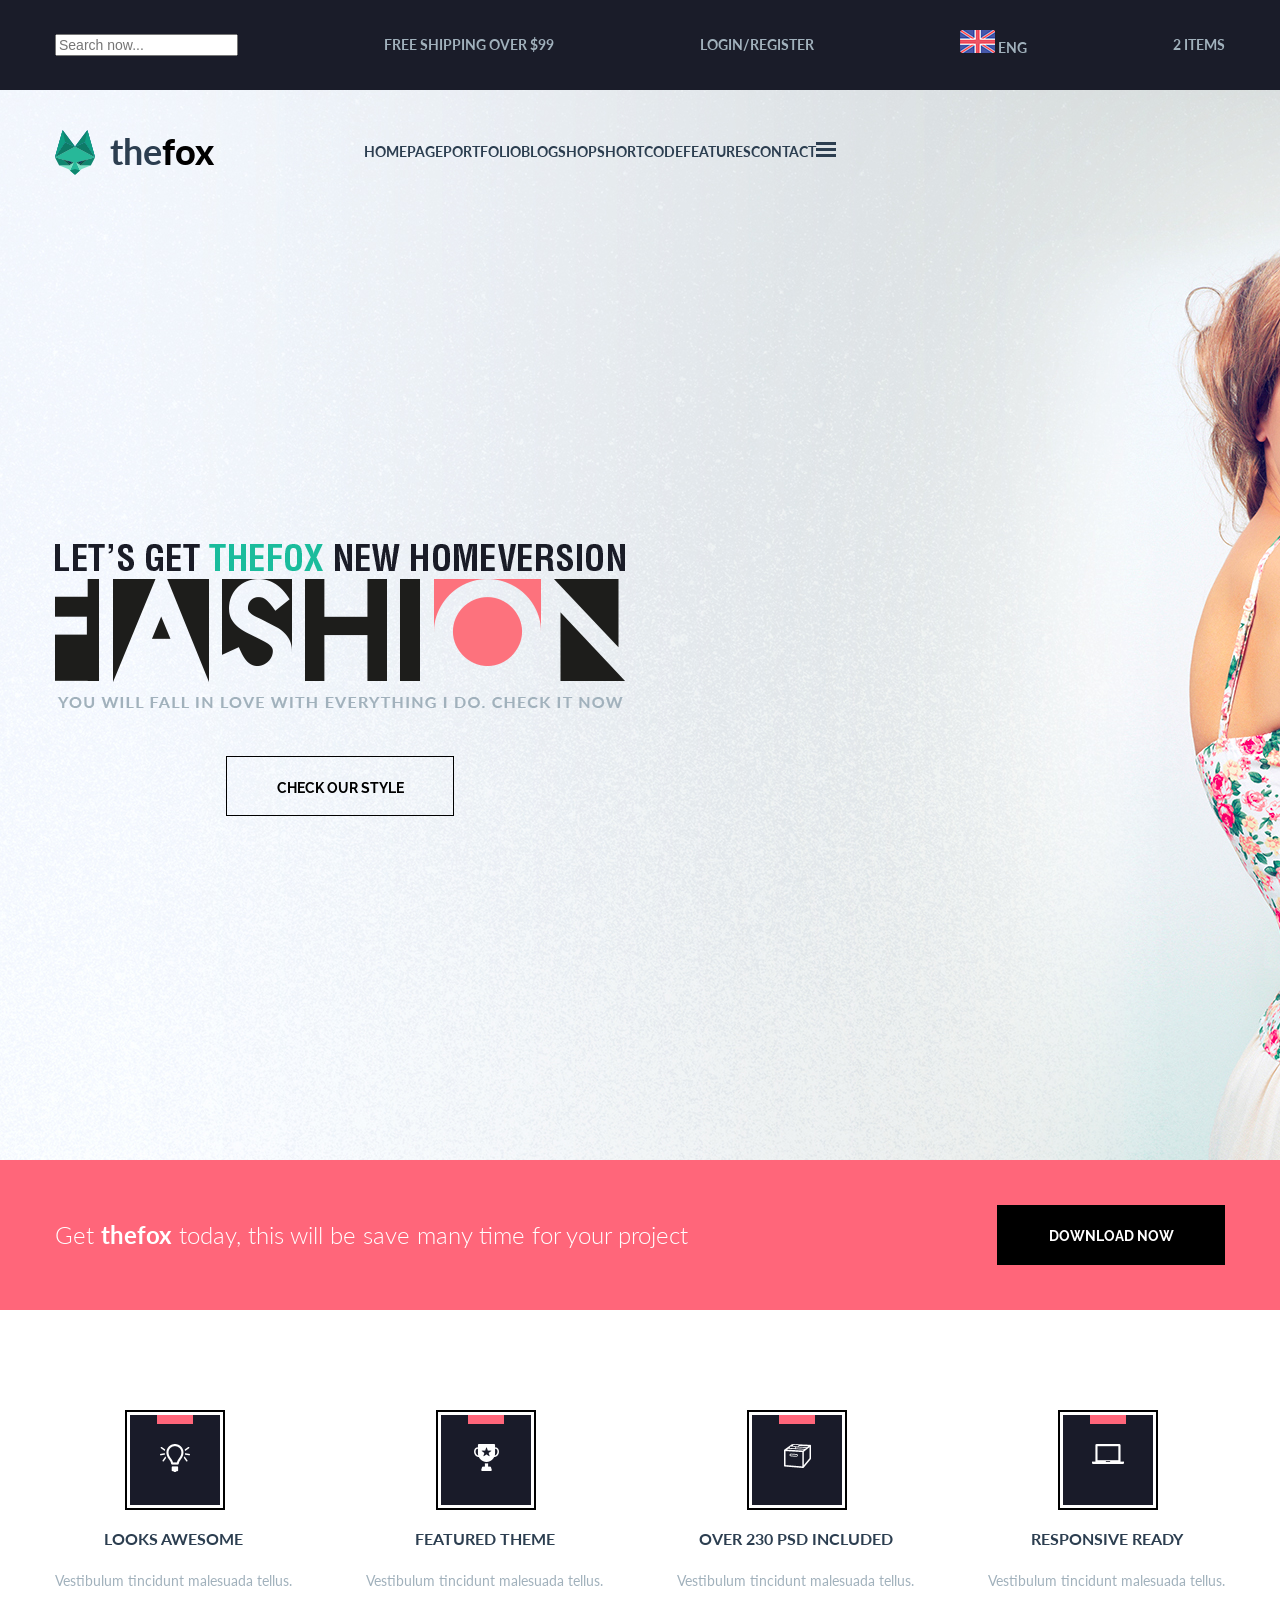
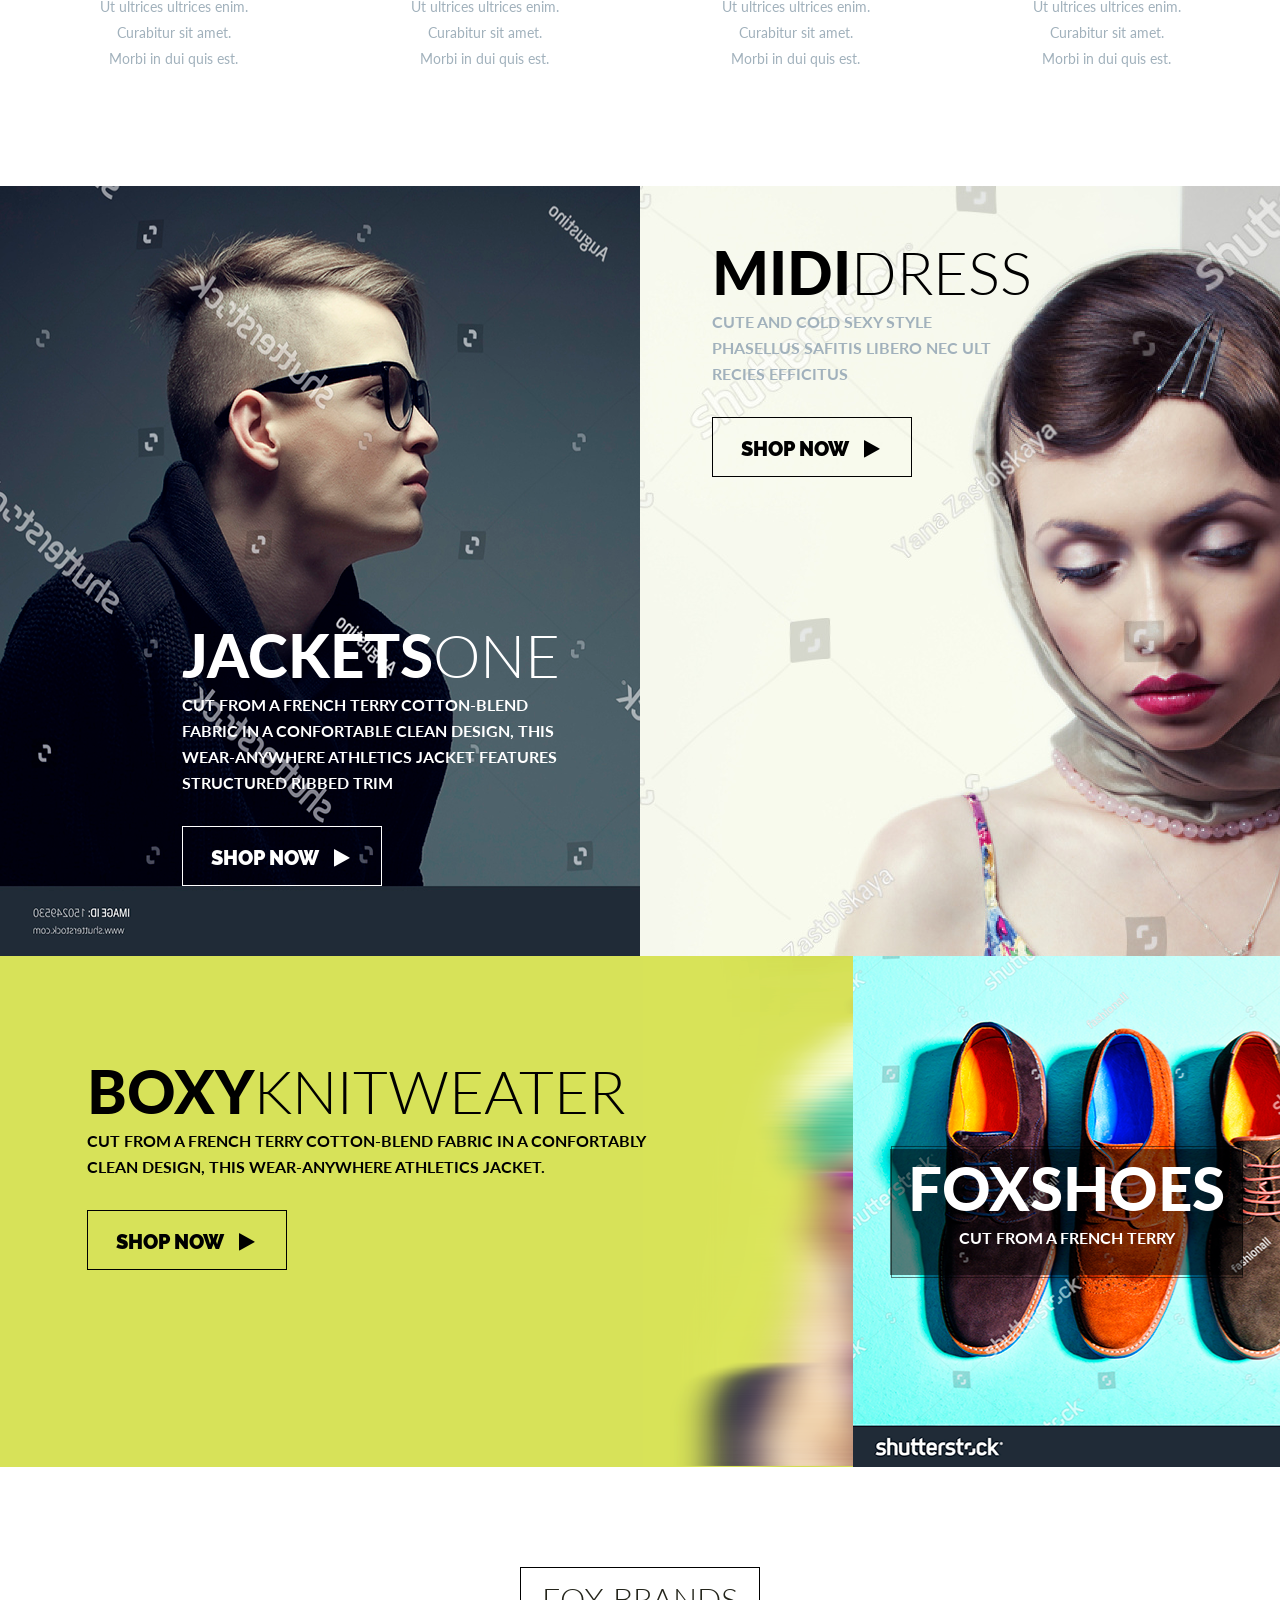
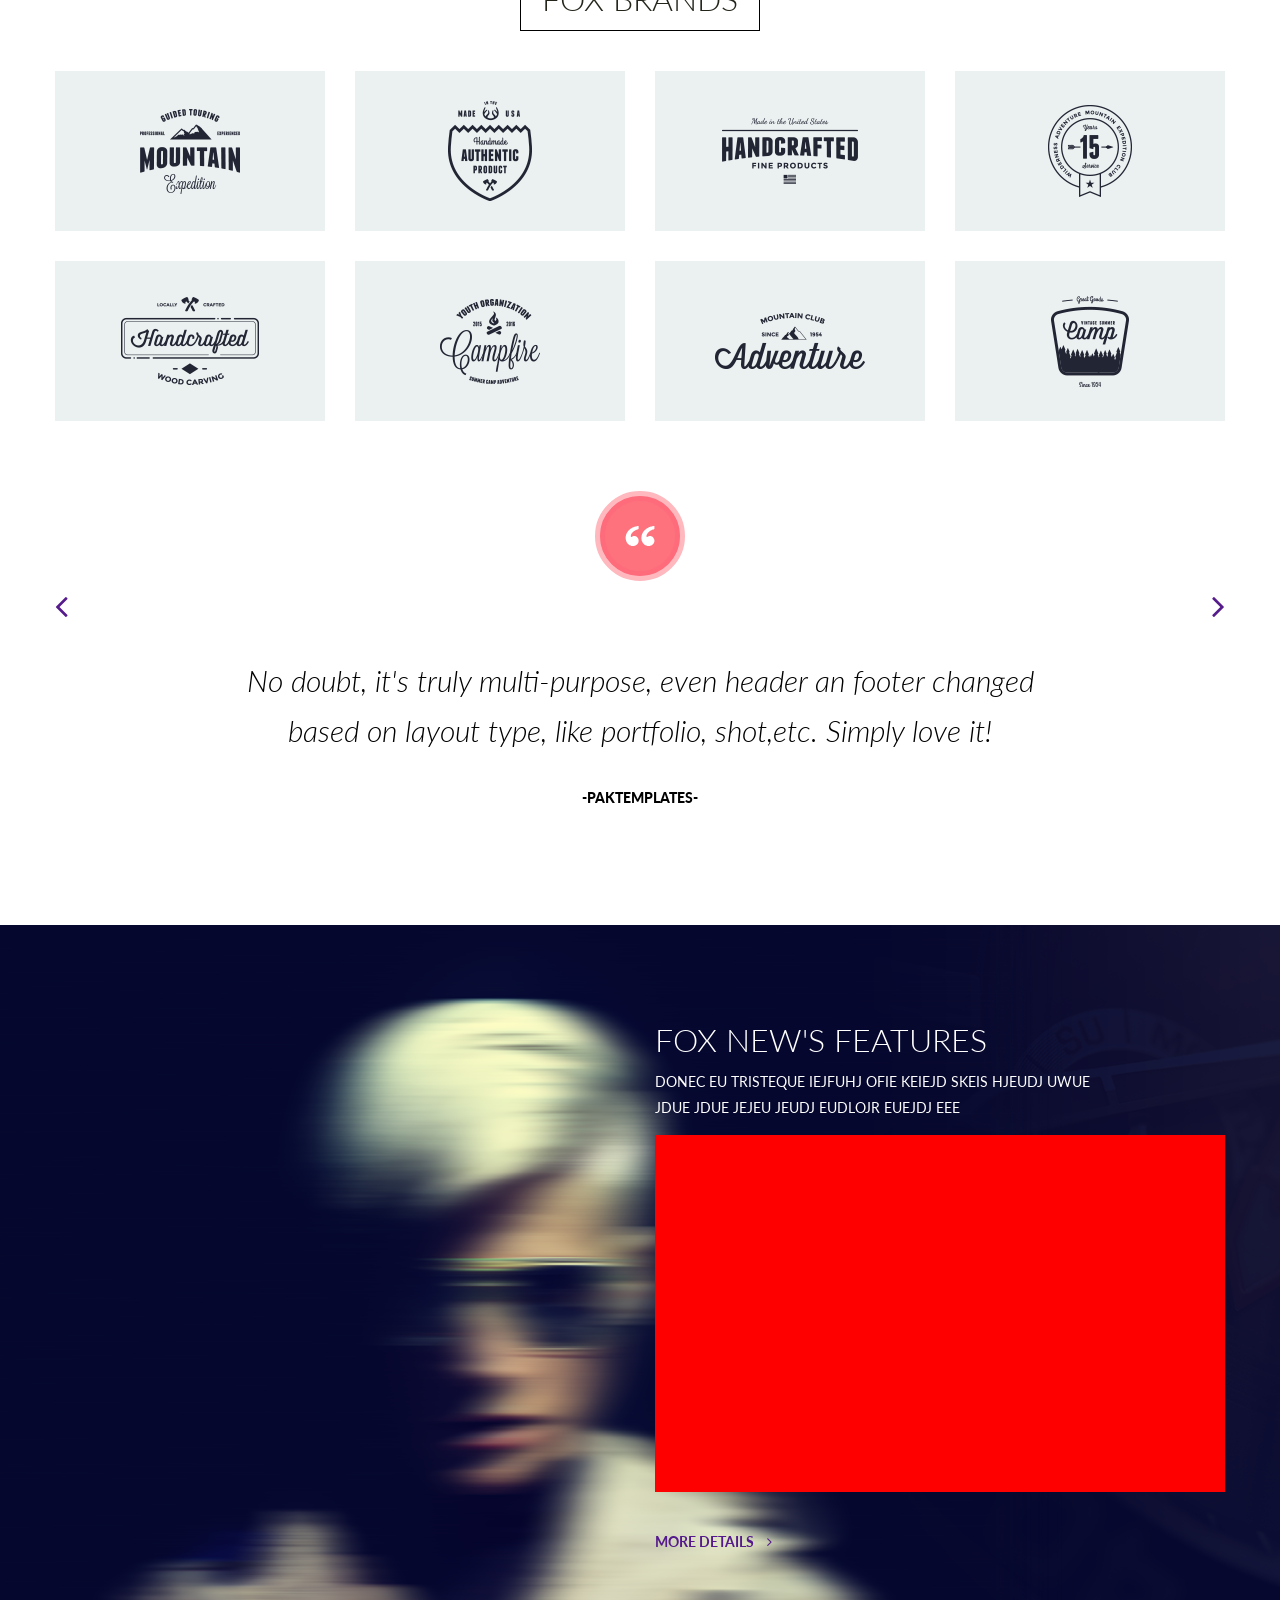
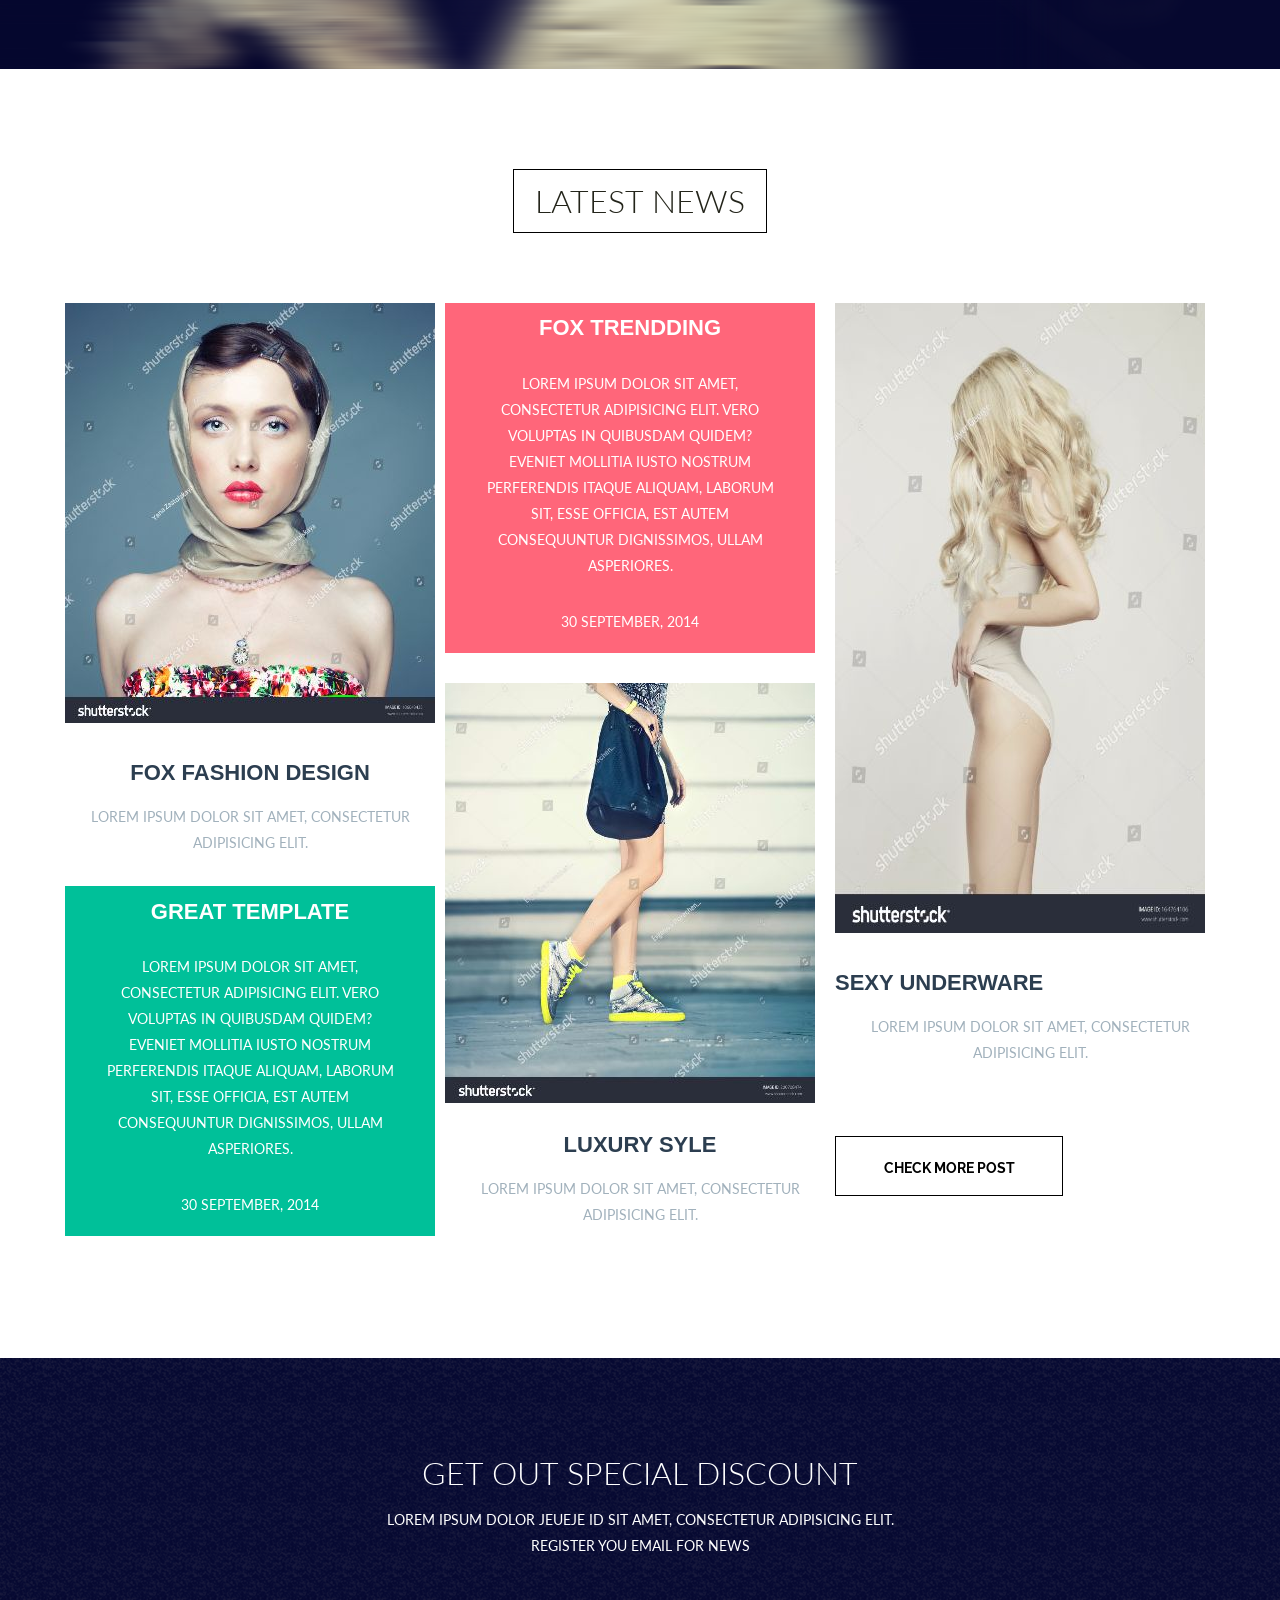
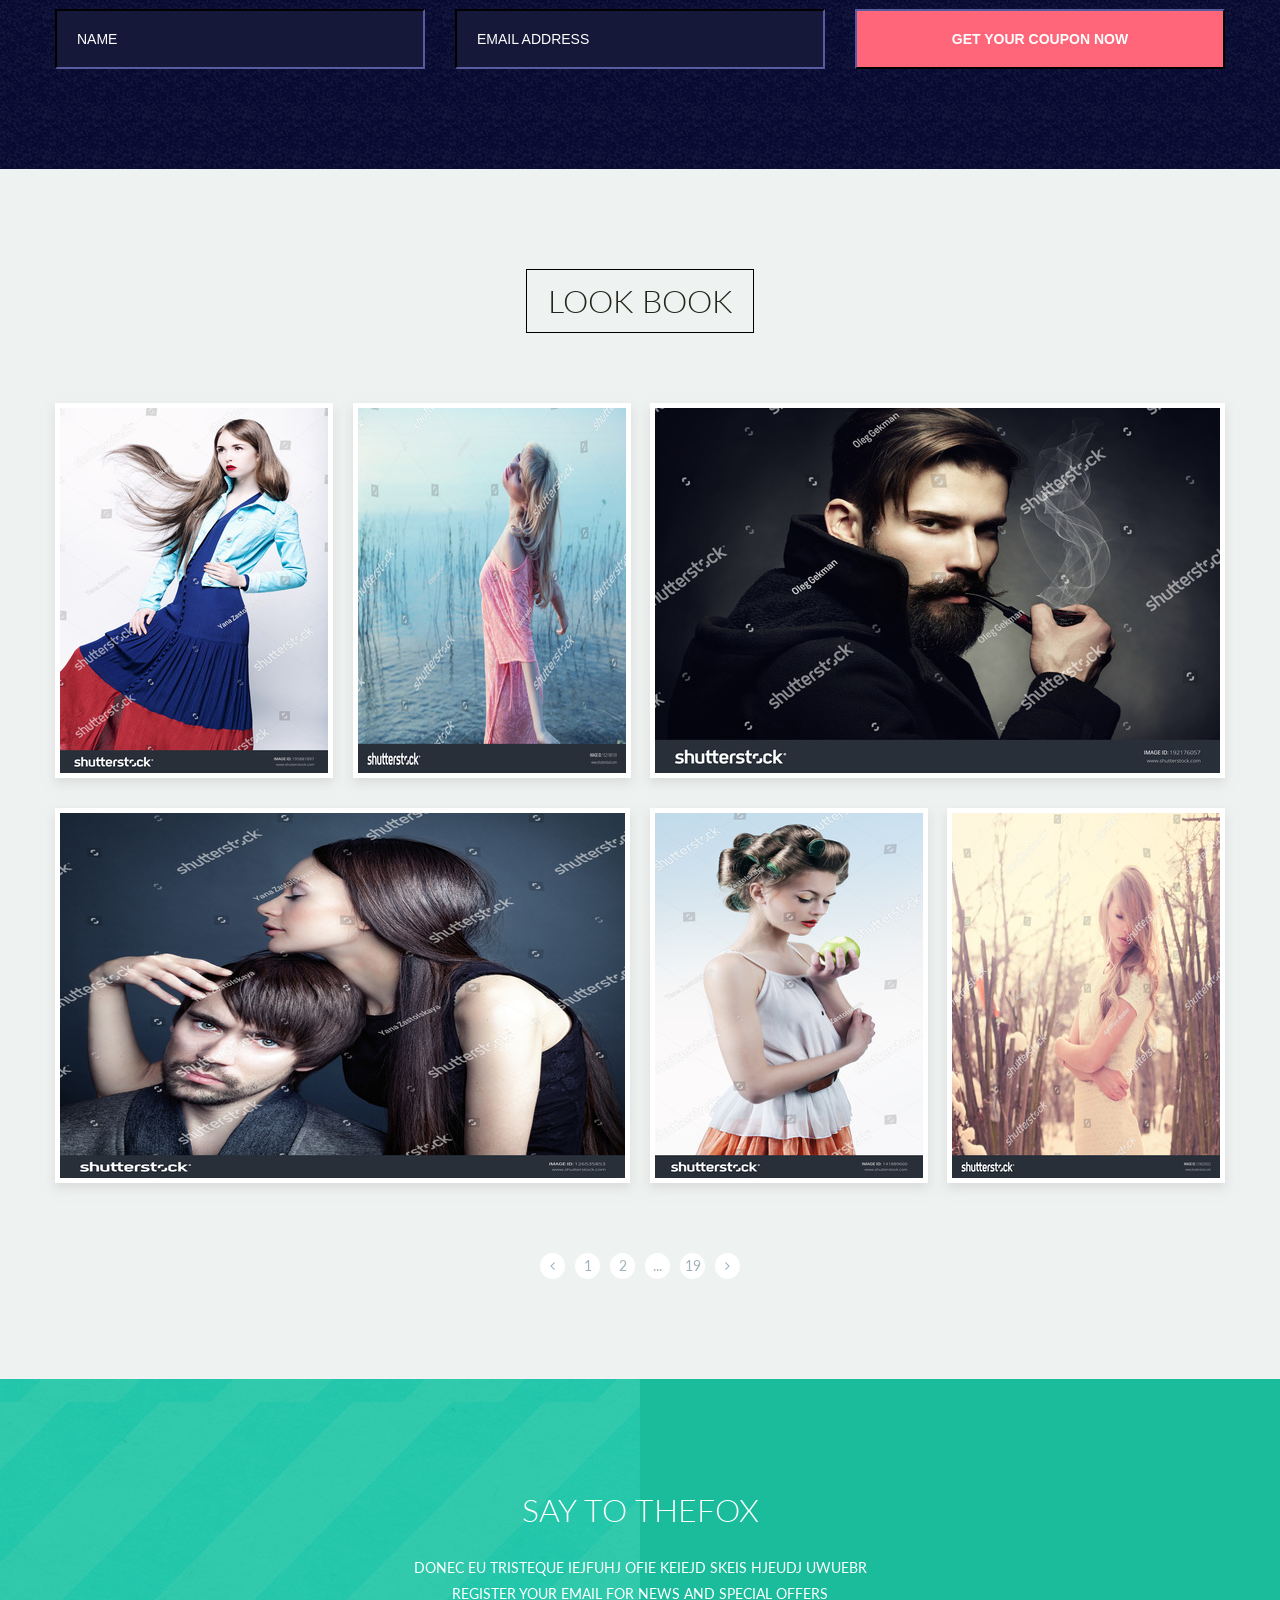
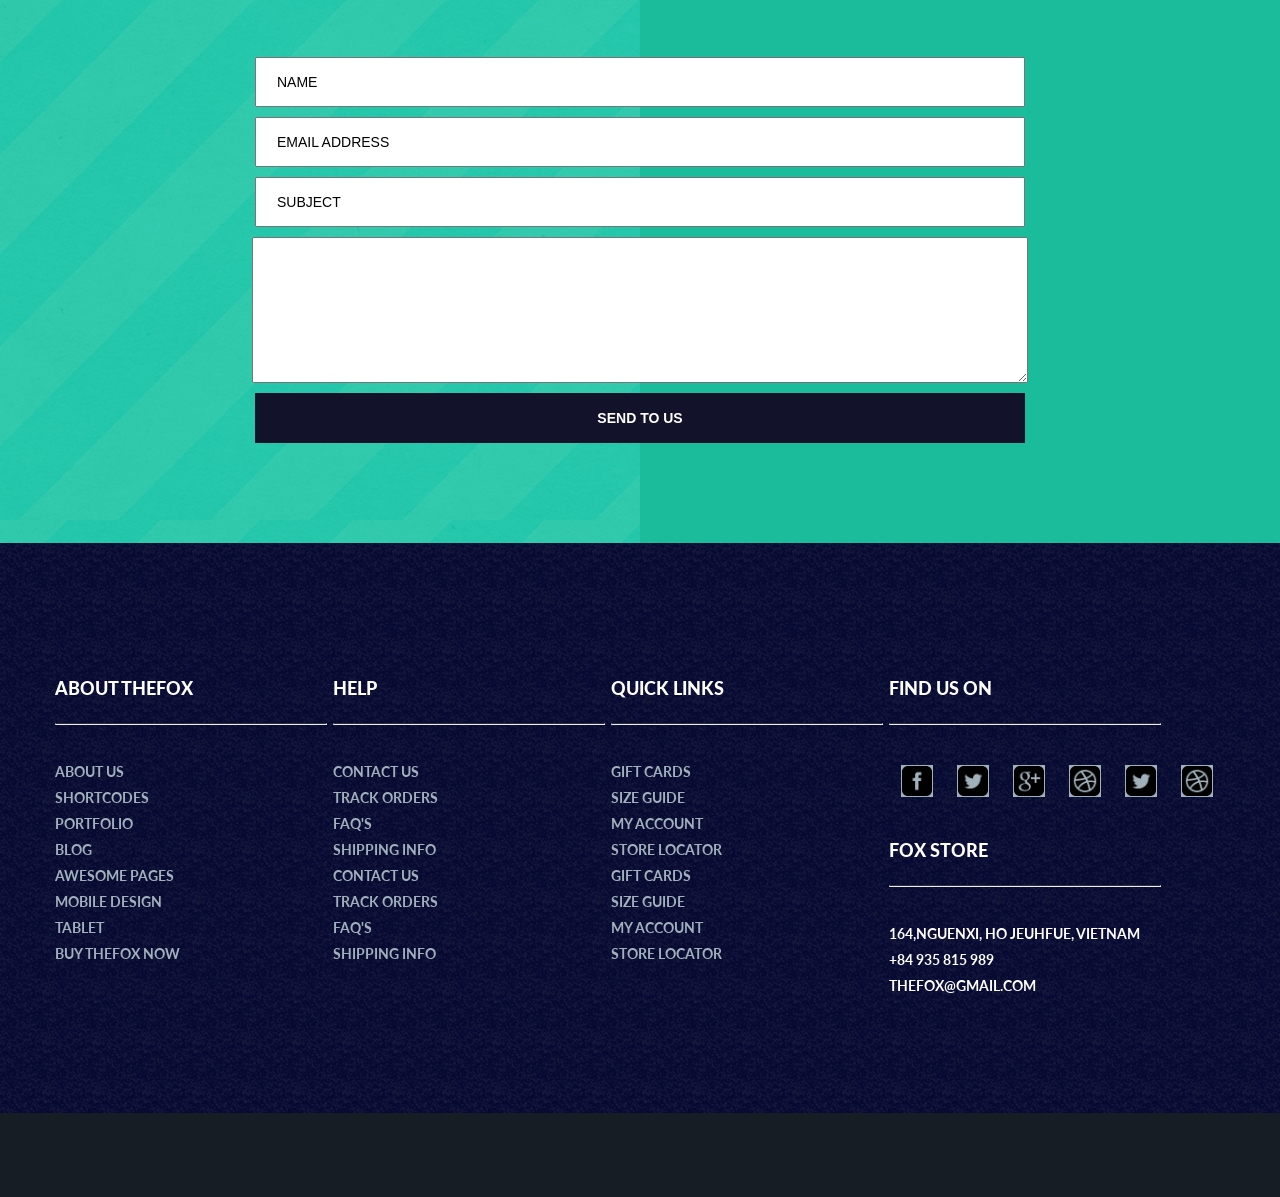
==== commit feff9d2c: "Redirection rutes" ====
--- a/index.html
+++ b/index.html
@@ -9,11 +9,11 @@
     <meta name="viewport" content="width=device-width, initial-scale=1">
 
     <link rel="manifest" href="site.webmanifest">
-    <link rel="stylesheet" href="../font-awesome-4.7.0/css/font-awesome.min.css">
+    <link rel="stylesheet" href="font-awesome-4.7.0/css/font-awesome.min.css">
     <link href="https://fonts.googleapis.com/css?family=Playfair+Display|Raleway:400,900" rel="stylesheet">
     <link href="https://fonts.googleapis.com/css?family=Lato:300,300i,400,900" rel="stylesheet">
-    <link rel="stylesheet" href="../CSS/normalize.css">
-    <link rel="stylesheet" href="../CSS/main_moda.css">
+    <link rel="stylesheet" href="CSS/normalize.css">
+    <link rel="stylesheet" href="CSS/main_moda.css">
 </head>
 
 <body>
@@ -40,7 +40,7 @@
             <div class="wrapper">
                 <nav>
                     <div class="logo">
-                        <img src="../IMG/Vector%20Smart%20Object.png" alt="logo_fox">
+                        <img src="IMG/Vector%20Smart%20Object.png" alt="logo_fox">
                         <p>the<span class="color--negro">fox</span></p>
                     </div>
                     <ul>
@@ -52,15 +52,15 @@
                         <li><a href="#">SHORTCODE</a></li>
                         <li><a href="#">FEATURES</a></li>
                         <li><a href="#">CONTACT</a></li>
-                        <li><a href="#"><img src="../IMG/Side%20icon.png" alt=""></a></li>
+                        <li><a href="#"><img src="IMG/Side%20icon.png" alt=""></a></li>
                     </ul>
                 </nav>
 
 
                 <div class="titular">
-                    <img src="../IMG/let%E2%80%99s%20get%20thefox.png" alt="">
-                    <img src="../IMG/Fashion.png" alt="Fashion">
-                    <img src="../IMG/you%20will%20fall.png" alt="">
+                    <img src="IMG/let%E2%80%99s%20get%20thefox.png" alt="">
+                    <img src="IMG/Fashion.png" alt="Fashion">
+                    <img src="IMG/you%20will%20fall.png" alt="">
                     <a href="#" class="btn btn--transparentenegro">CHECK OUR STYLE</a>
                 </div>
             </div>
@@ -82,7 +82,7 @@
                     <div class="caja_ext">
                         <div class="caja_int">
                             <p></p>
-                            <a href="#"><img src="../IMG/bulb.png" alt=""></a>
+                            <a href="#"><img src="IMG/bulb.png" alt=""></a>
                         </div>
                     </div>
 
@@ -93,7 +93,7 @@
                     <div class="caja_ext">
                         <div class="caja_int">
                             <p></p>
-                            <a href=""><img src="../IMG/trophy.png" alt=""></a>
+                            <a href=""><img src="IMG/trophy.png" alt=""></a>
                         </div>
                     </div>
                     <p class="texto--negro">FEATURED THEME</p>
@@ -103,7 +103,7 @@
                     <div class="caja_ext">
                         <div class="caja_int">
                             <p></p>
-                            <a href=""><img src="../IMG/box.png" alt=""></a>
+                            <a href=""><img src="IMG/box.png" alt=""></a>
                         </div>
                     </div>
                     <p class="texto--negro">OVER 230 PSD INCLUDED</p>
@@ -113,7 +113,7 @@
                     <div class="caja_ext">
                         <div class="caja_int">
                             <p></p>
-                            <a href=""><img src="../IMG/laptop.png" alt=""></a>
+                            <a href=""><img src="IMG/laptop.png" alt=""></a>
                         </div>
                     </div>
                     <p class="texto--negro">RESPONSIVE READY</p>
@@ -171,32 +171,32 @@
                 <h2>FOX BRANDS</h2>
                 <div class="logos">
                     <div class="caja_logo">
-                        <a href="#"><img src="../IMG/mountain.png" alt=""></a>
-                    </div>
-                    <div class="caja_logo">
-                        <a href="#"><img src="../IMG/authentic.png" alt=""></a>
-                    </div>
-                    <div class="caja_logo">
-                        <a href="#"> <img src="../IMG/handcrafted.png" alt=""></a>
-                    </div>
-                    <div class="caja_logo">
-                        <a href="#"><img src="../IMG/fifteen.png" alt=""></a>
-                    </div>
-                    <div class="caja_logo">
-                        <a href="#"><img src="../IMG/handcrafted2.png" alt=""></a>
-                    </div>
-                    <div class="caja_logo">
-                        <a href="#"><img src="../IMG/campfire.png" alt=""></a>
-                    </div>
-                    <div class="caja_logo">
-                        <a href="#"><img src="../IMG/adventure.png" alt=""></a>
-                    </div>
-                    <div class="caja_logo">
-                        <a href="#"> <img src="../IMG/camp.png" alt=""></a>
+                        <a href="#"><img src="IMG/mountain.png" alt=""></a>
+                    </div>
+                    <div class="caja_logo">
+                        <a href="#"><img src="IMG/authentic.png" alt=""></a>
+                    </div>
+                    <div class="caja_logo">
+                        <a href="#"> <img src="IMG/handcrafted.png" alt=""></a>
+                    </div>
+                    <div class="caja_logo">
+                        <a href="#"><img src="IMG/fifteen.png" alt=""></a>
+                    </div>
+                    <div class="caja_logo">
+                        <a href="#"><img src="IMG/handcrafted2.png" alt=""></a>
+                    </div>
+                    <div class="caja_logo">
+                        <a href="#"><img src="IMG/campfire.png" alt=""></a>
+                    </div>
+                    <div class="caja_logo">
+                        <a href="#"><img src="IMG/adventure.png" alt=""></a>
+                    </div>
+                    <div class="caja_logo">
+                        <a href="#"> <img src="IMG/camp.png" alt=""></a>
                     </div>
                 </div>
                 <div class="cita">
-                    <img src="../IMG/%E2%80%9C.png" alt="">
+                    <img src="IMG/%E2%80%9C.png" alt="">
                     <div class="arrows">
                         <a href=""><i class="fa fa-angle-left" aria-hidden="true"></i></a>
                         <a href=""><i class="fa fa-angle-right" aria-hidden="true"></i></a>
@@ -230,7 +230,7 @@
                 <div class="contenedor">
                     <div class="first_c">
                         <div class="foto">
-                            <img src="../IMG/latest1.jpg" alt="">
+                            <img src="IMG/latest1.jpg" alt="">
                         </div>
                         <div>
                             <h4 class="texto--negro">FOX FASHION DESIGN</h4>
@@ -249,7 +249,7 @@
                             <p class="font--light">30 SEPTEMBER, 2014</p>
                         </div>
                         <div class="foto">
-                            <img src="../IMG/latest2.jpg" alt="">
+                            <img src="IMG/latest2.jpg" alt="">
                         </div>
                         <div>
                             <h4 class="texto--negro">LUXURY SYLE</h4>
@@ -258,7 +258,7 @@
                     </div>
                     <div class="third_c">
                         <div>
-                            <img src="../IMG/latest3.jpg" alt="">
+                            <img src="IMG/latest3.jpg" alt="">
                         </div>
                         <h4 class="texto--negro">SEXY UNDERWARE</h4>
                         <p class="font--light">Lorem ipsum dolor sit amet, consectetur adipisicing elit.</p>
@@ -290,14 +290,14 @@
             <div class="wrapper">
                 <h2>LOOK BOOK</h2>
                 <div class="lookbook_top">
-                    <img src="../IMG/lookbook1.jpg" alt="">
-                    <img src="../IMG/lookbook2.jpg" alt="">
-                    <img src="../IMG/lookbook3.jpg" alt="">
+                    <img src="IMG/lookbook1.jpg" alt="">
+                    <img src="IMG/lookbook2.jpg" alt="">
+                    <img src="IMG/lookbook3.jpg" alt="">
                 </div>
                 <div class="lookbook_bottom">
-                    <img src="../IMG/lookbook4.jpg" alt="">
-                    <img src="../IMG/lookbook5.jpg" alt="">
-                    <img src="../IMG/lookbook6.jpg" alt="">
+                    <img src="IMG/lookbook4.jpg" alt="">
+                    <img src="IMG/lookbook5.jpg" alt="">
+                    <img src="IMG/lookbook6.jpg" alt="">
 
                 </div>
                 <div class="center">
@@ -436,12 +436,12 @@
                     <hr class="separador">
 
                     <div class="icons">
-                        <a href="#"><img class="fb" src="../IMG/fb.png" alt=""></a>
-                        <a href="#"><img class="tw" src="../IMG/tw.png" alt=""></a>
-                        <a href="#"><img class="g" src="../IMG/g+.png" alt=""></a>
-                        <a href="#"><img class="net" src="../IMG/network.png" alt=""></a>
-                        <a href="#"><img class="g" src="../IMG/tw.png" alt=""></a>
-                        <a href="#"><img class="net" src="../IMG/network.png" alt=""></a>
+                        <a href="#"><img class="fb" src="IMG/fb.png" alt=""></a>
+                        <a href="#"><img class="tw" src="IMG/tw.png" alt=""></a>
+                        <a href="#"><img class="g" src="IMG/g+.png" alt=""></a>
+                        <a href="#"><img class="net" src="IMG/network.png" alt=""></a>
+                        <a href="#"><img class="g" src="IMG/tw.png" alt=""></a>
+                        <a href="#"><img class="net" src="IMG/network.png" alt=""></a>
                     </div>
 
 
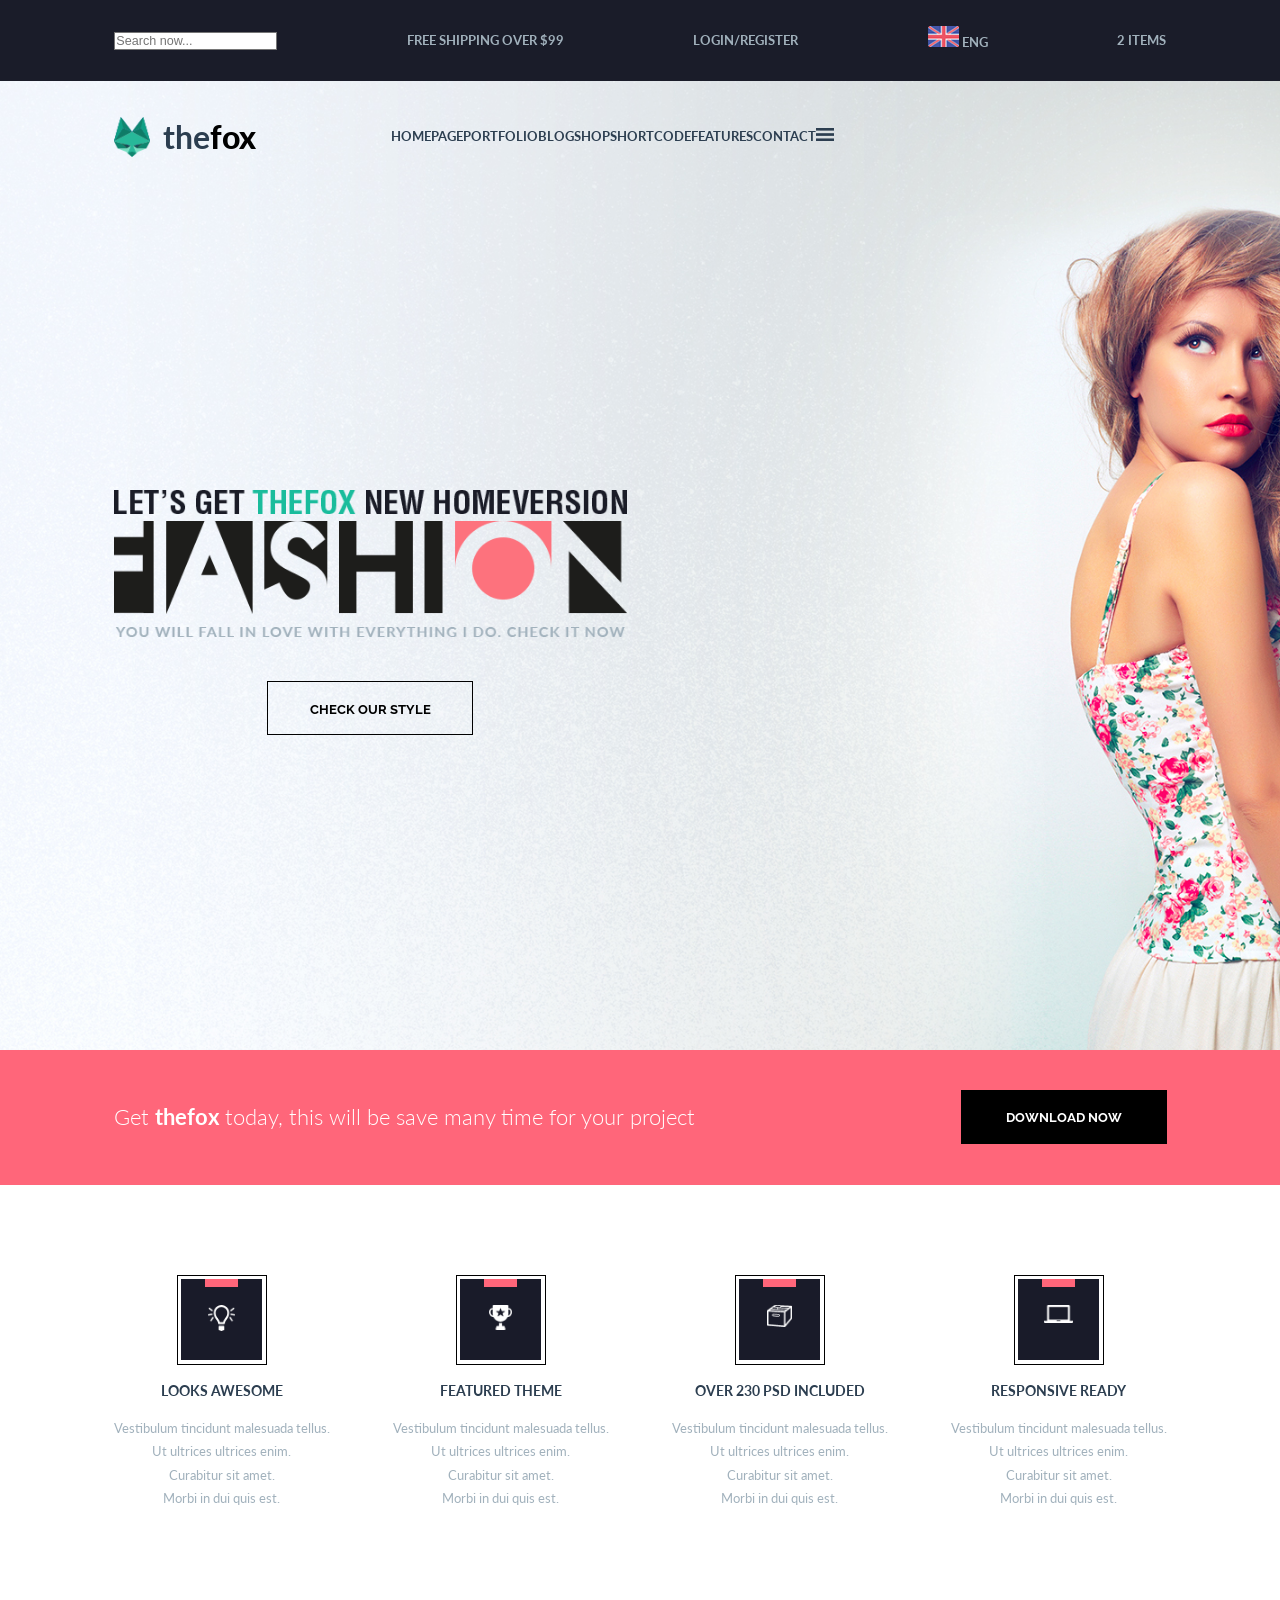
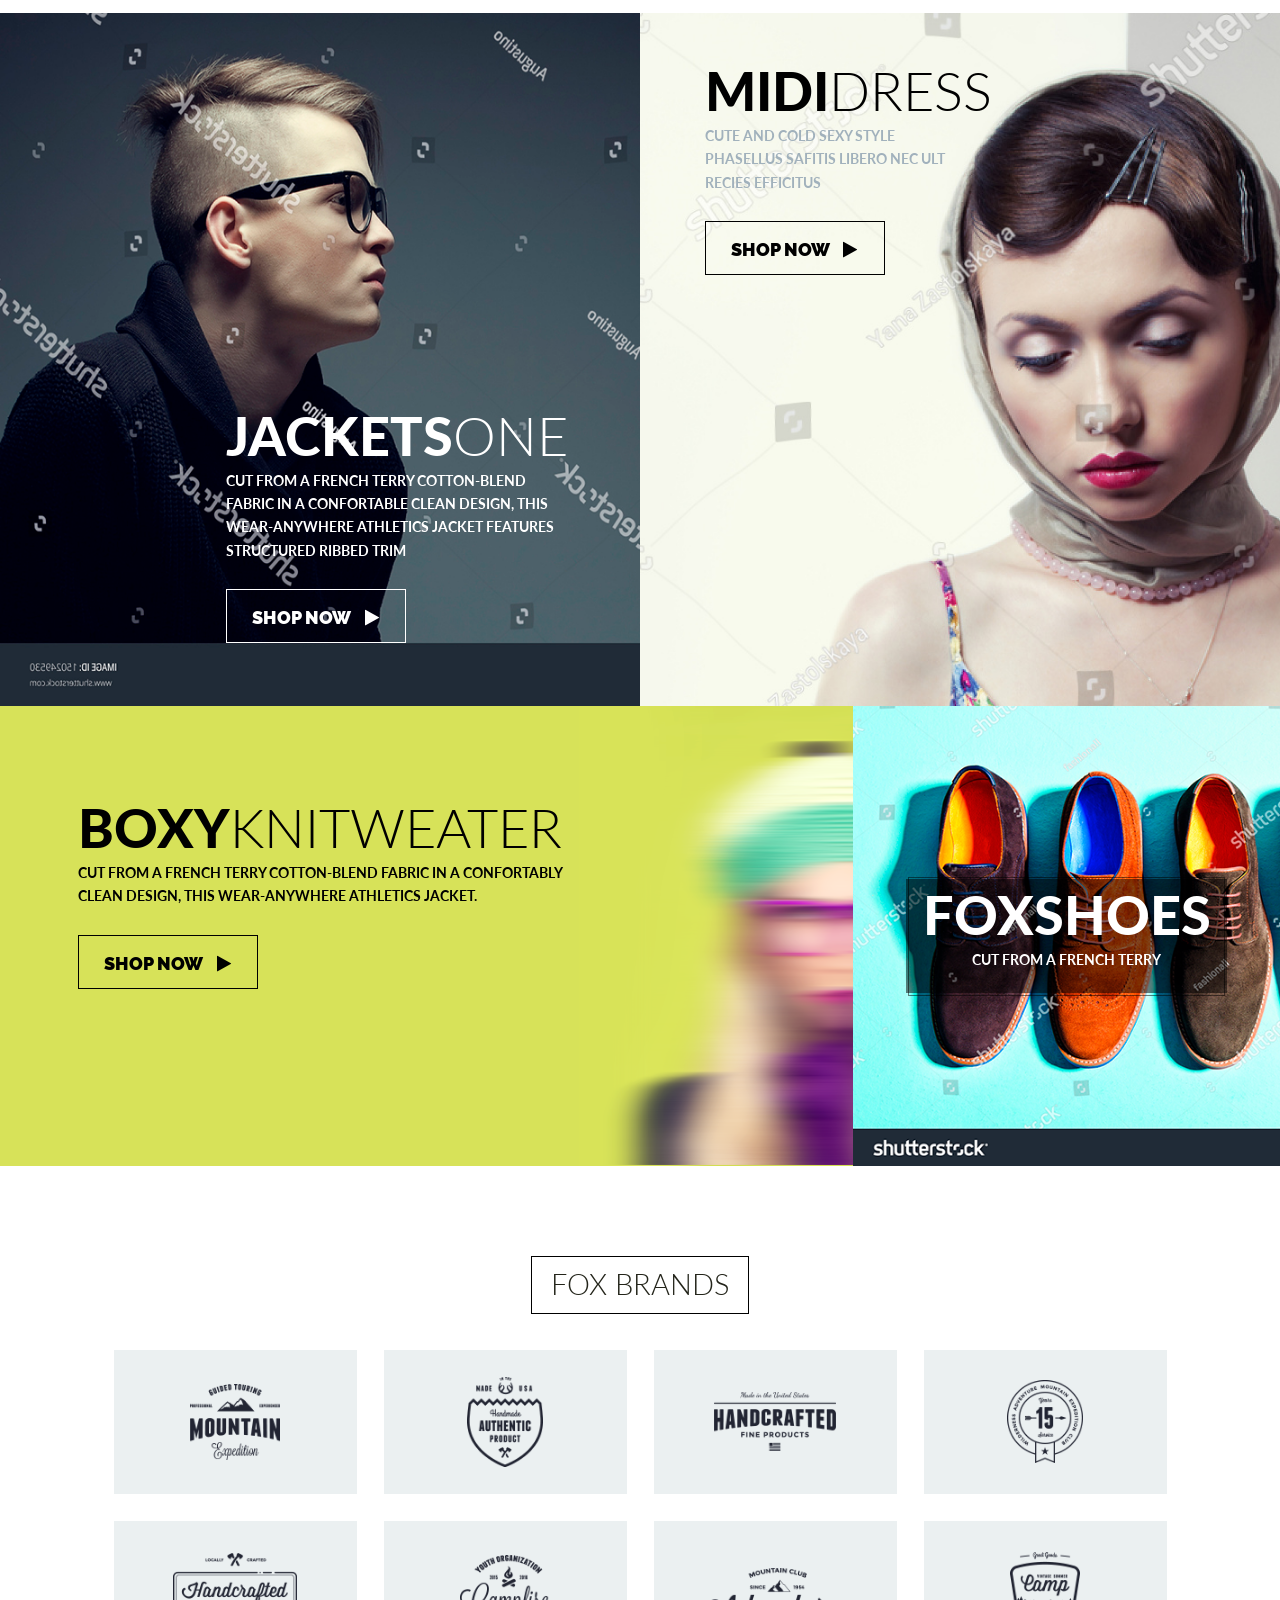
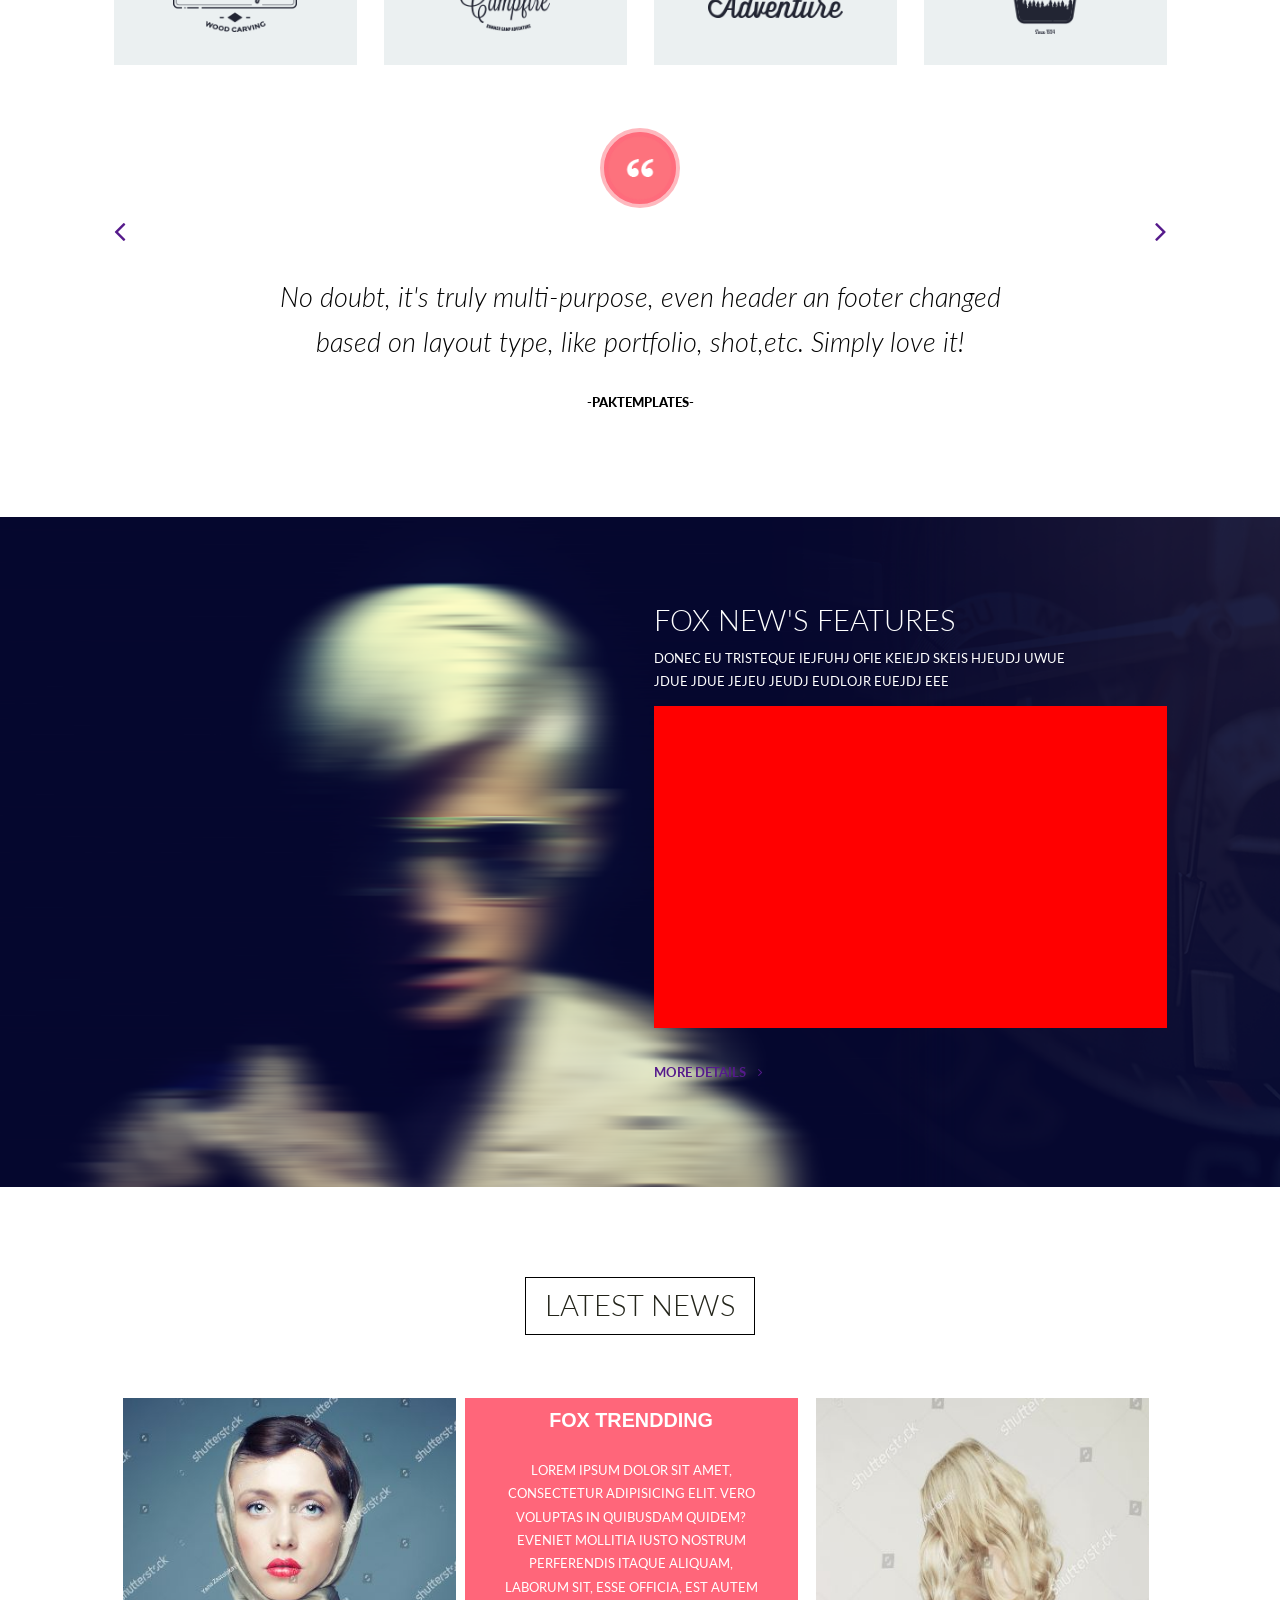
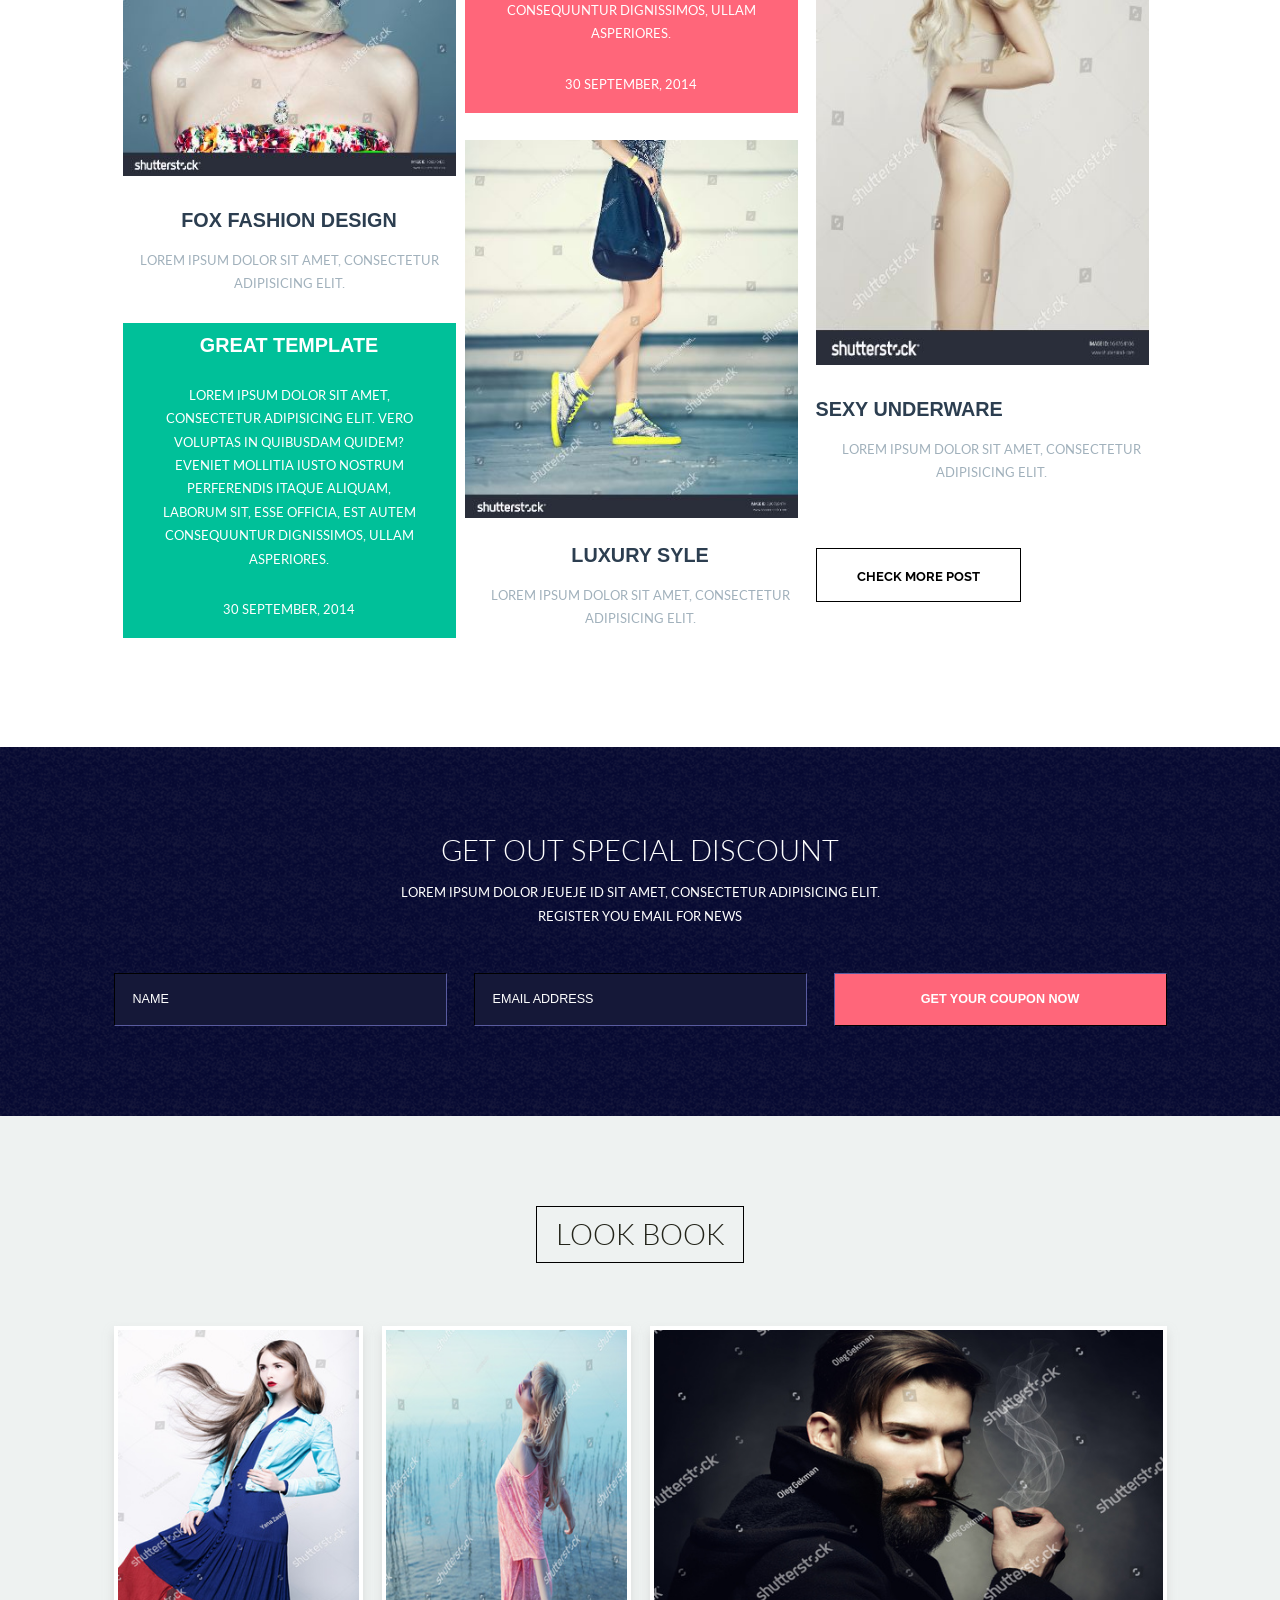
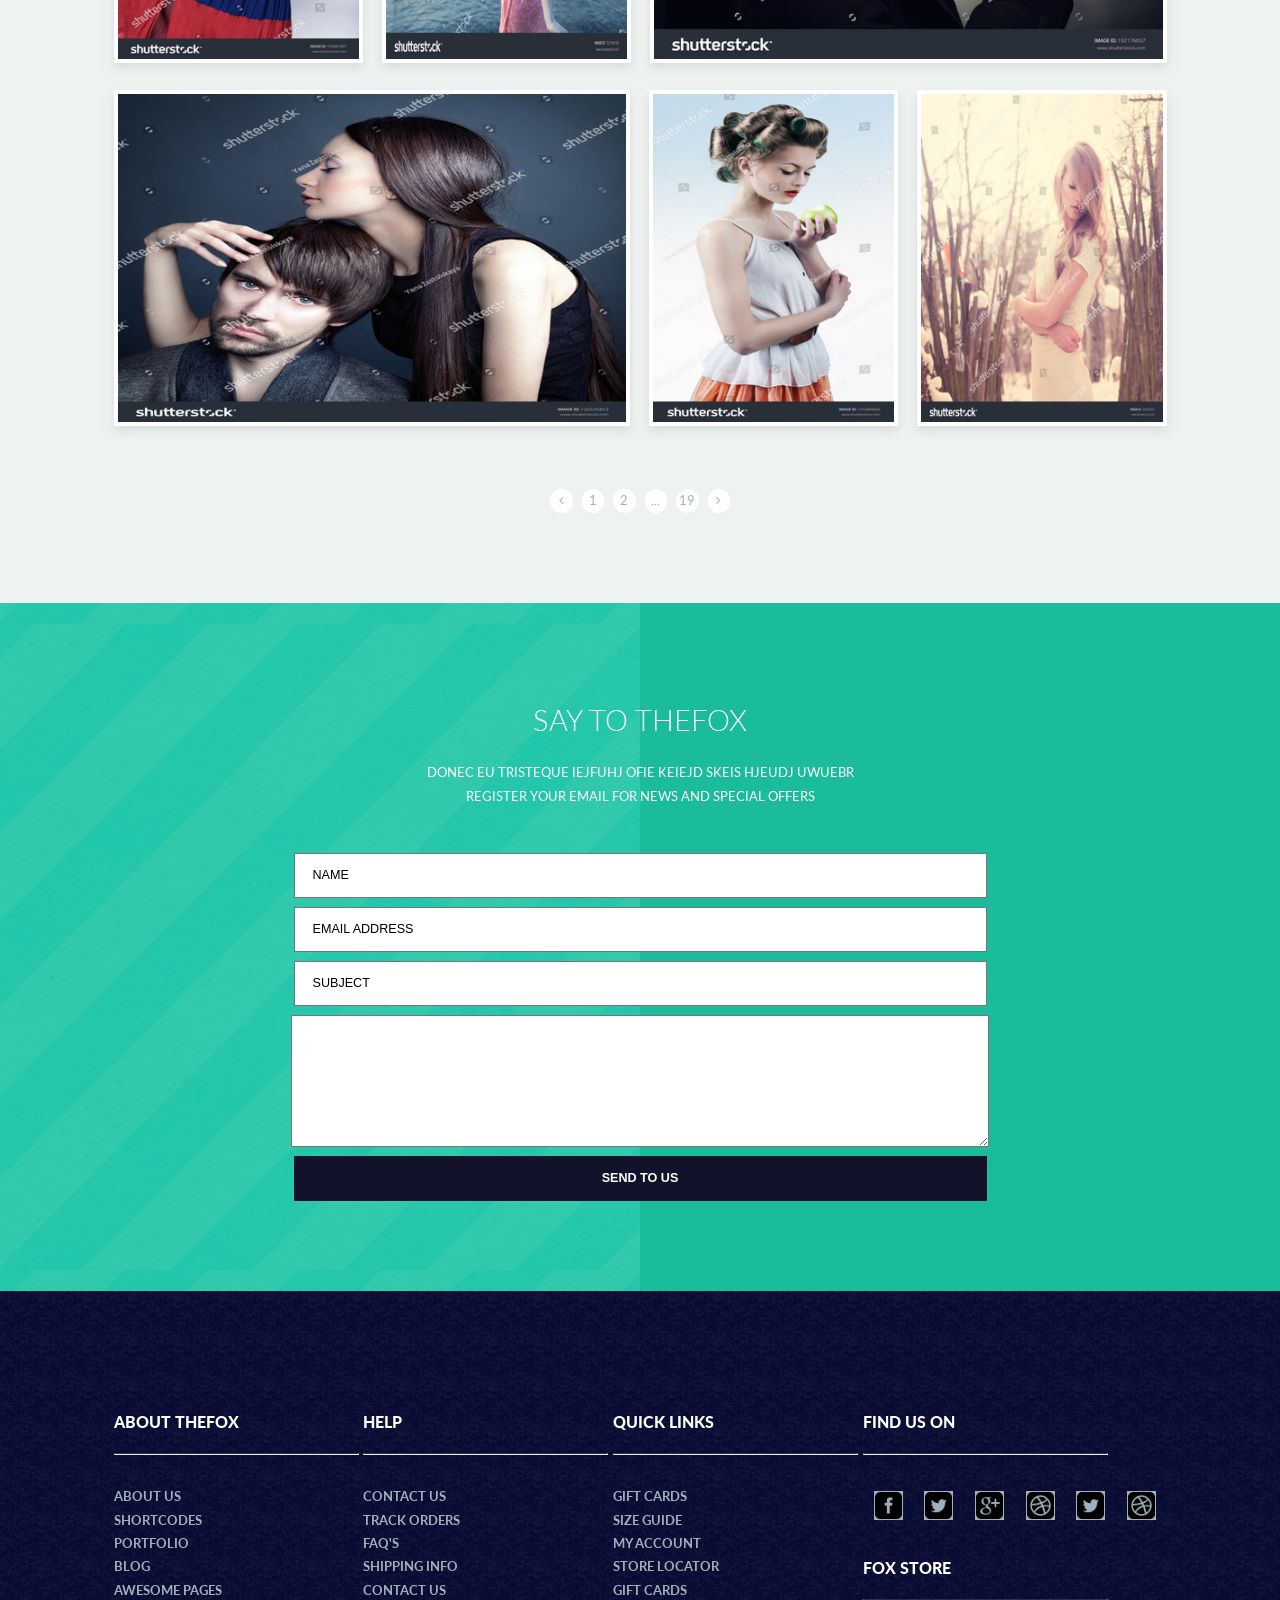
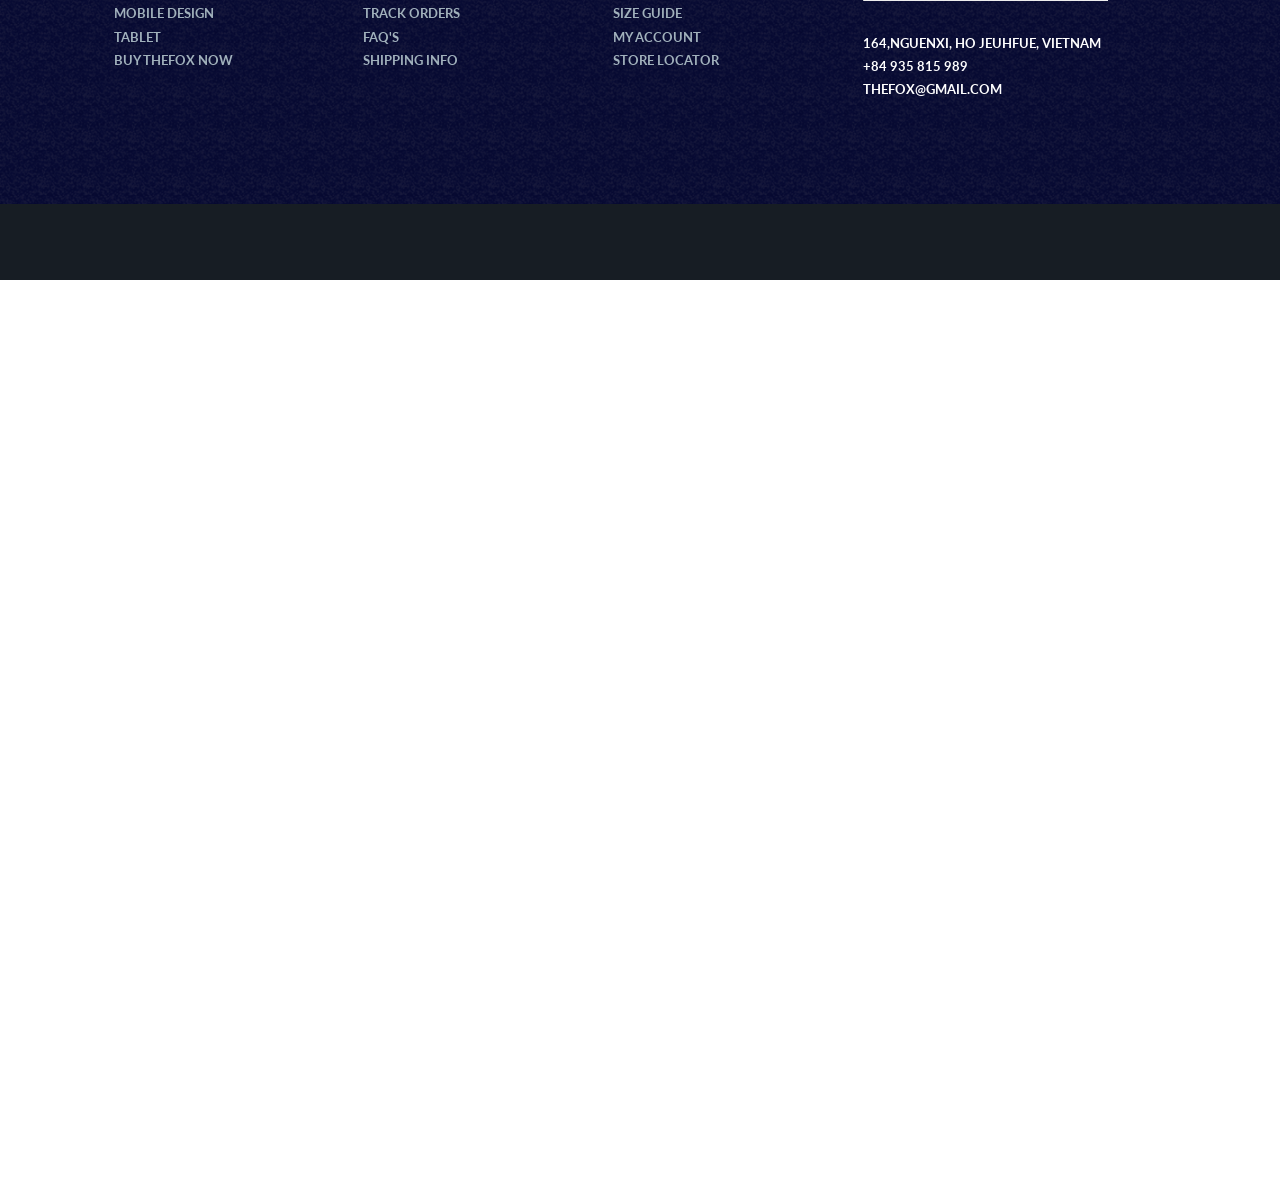
==== commit 7b9b2948: "Scale and reoriented routes" ====
--- a/index.html
+++ b/index.html
@@ -27,7 +27,7 @@
                         </li>
                         <li>FREE SHIPPING OVER $99</li>
                         <li>LOGIN/REGISTER</li>
-                        <li><img src="../IMG/GB.png" alt=""> ENG</li>
+                        <li><img src="IMG/GB.png" alt=""> ENG</li>
                         <li>2 ITEMS</li>
                     </ul>
                 </div>
--- a/CSS/main_moda.css
+++ b/CSS/main_moda.css
@@ -13,7 +13,6 @@
 header {
     height: 90px;
     background: rgb(26, 28, 41);
-    padding-top:
 }
 
 home section {
@@ -35,9 +34,10 @@
 }
 
 #portada {
-    height: 1035px;
+/*    height: 1035px;*/
     background: url(../IMG/bg_header.jpg);
     padding-top: 35px;
+    padding-bottom: 350px;
 }
 
 
@@ -817,4 +817,9 @@
 }
 
 
-
+html{
+    zoom:90%;
+}
+
+
+
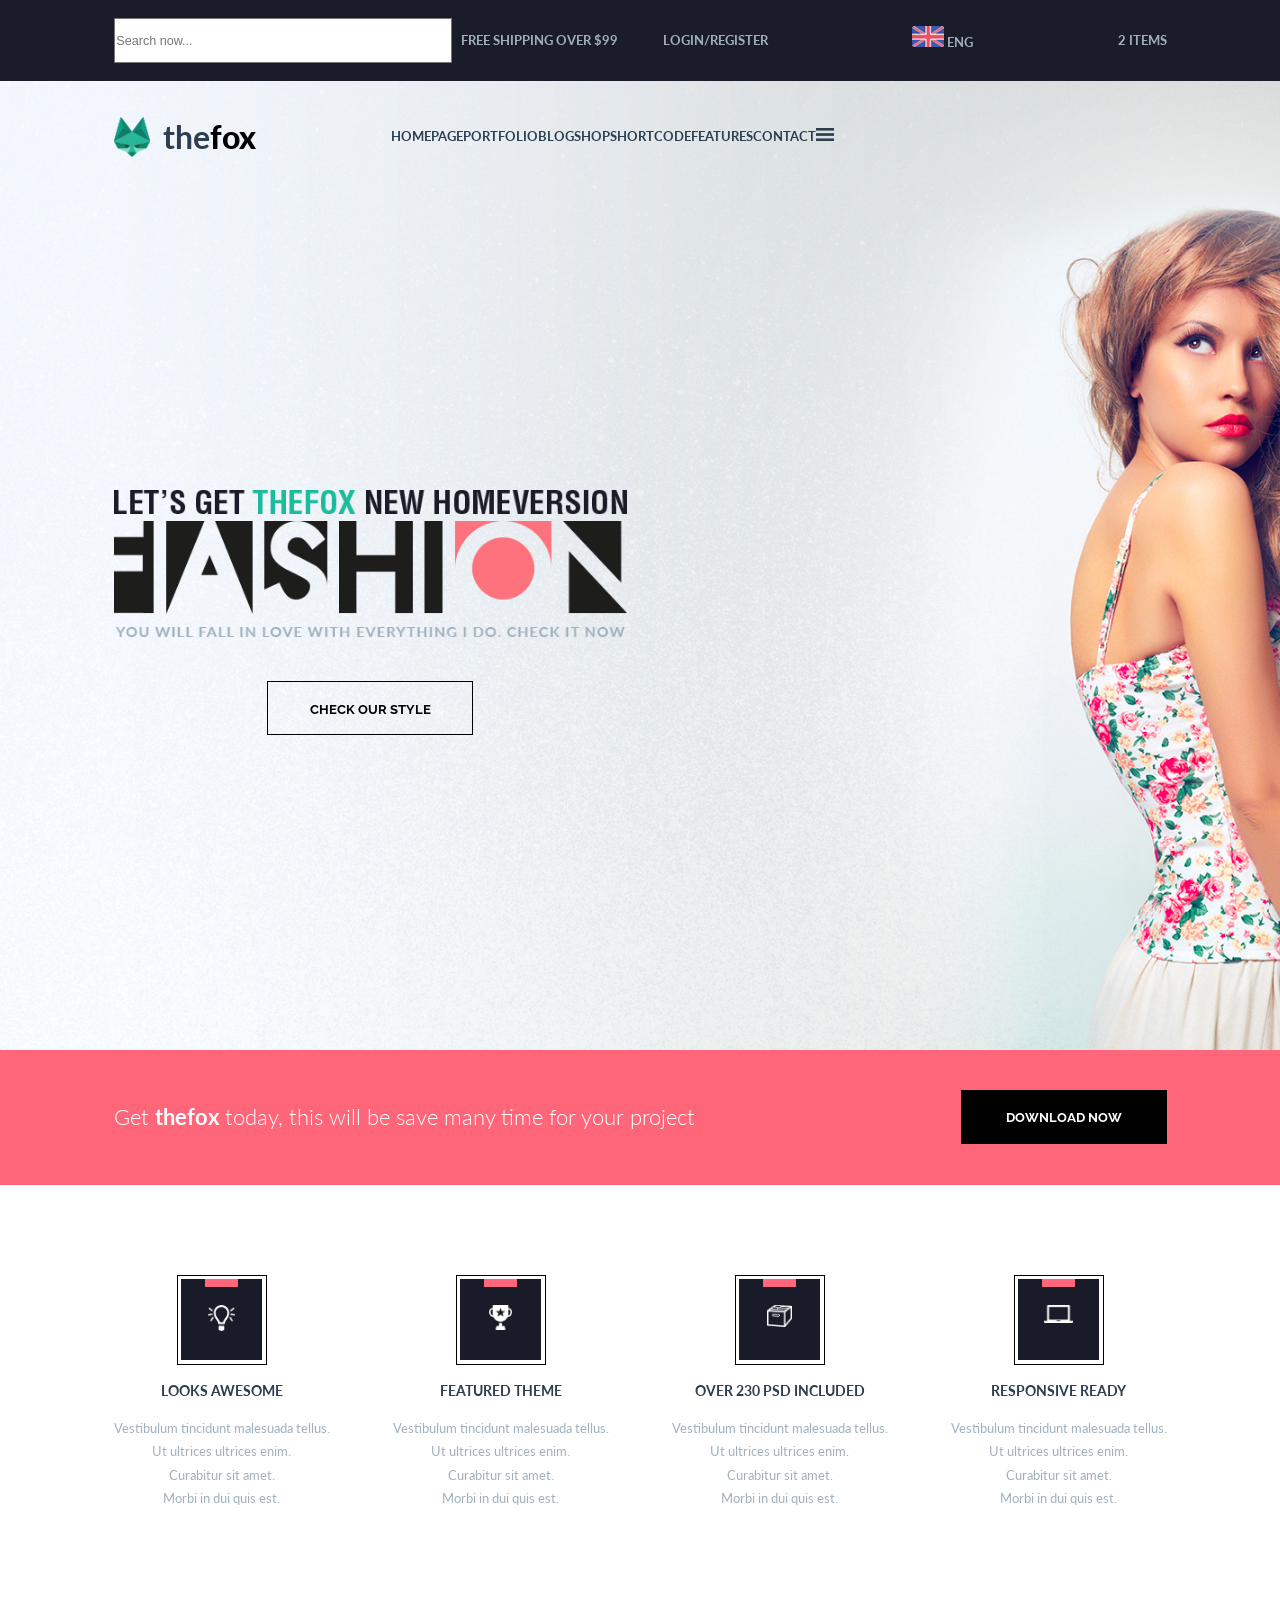
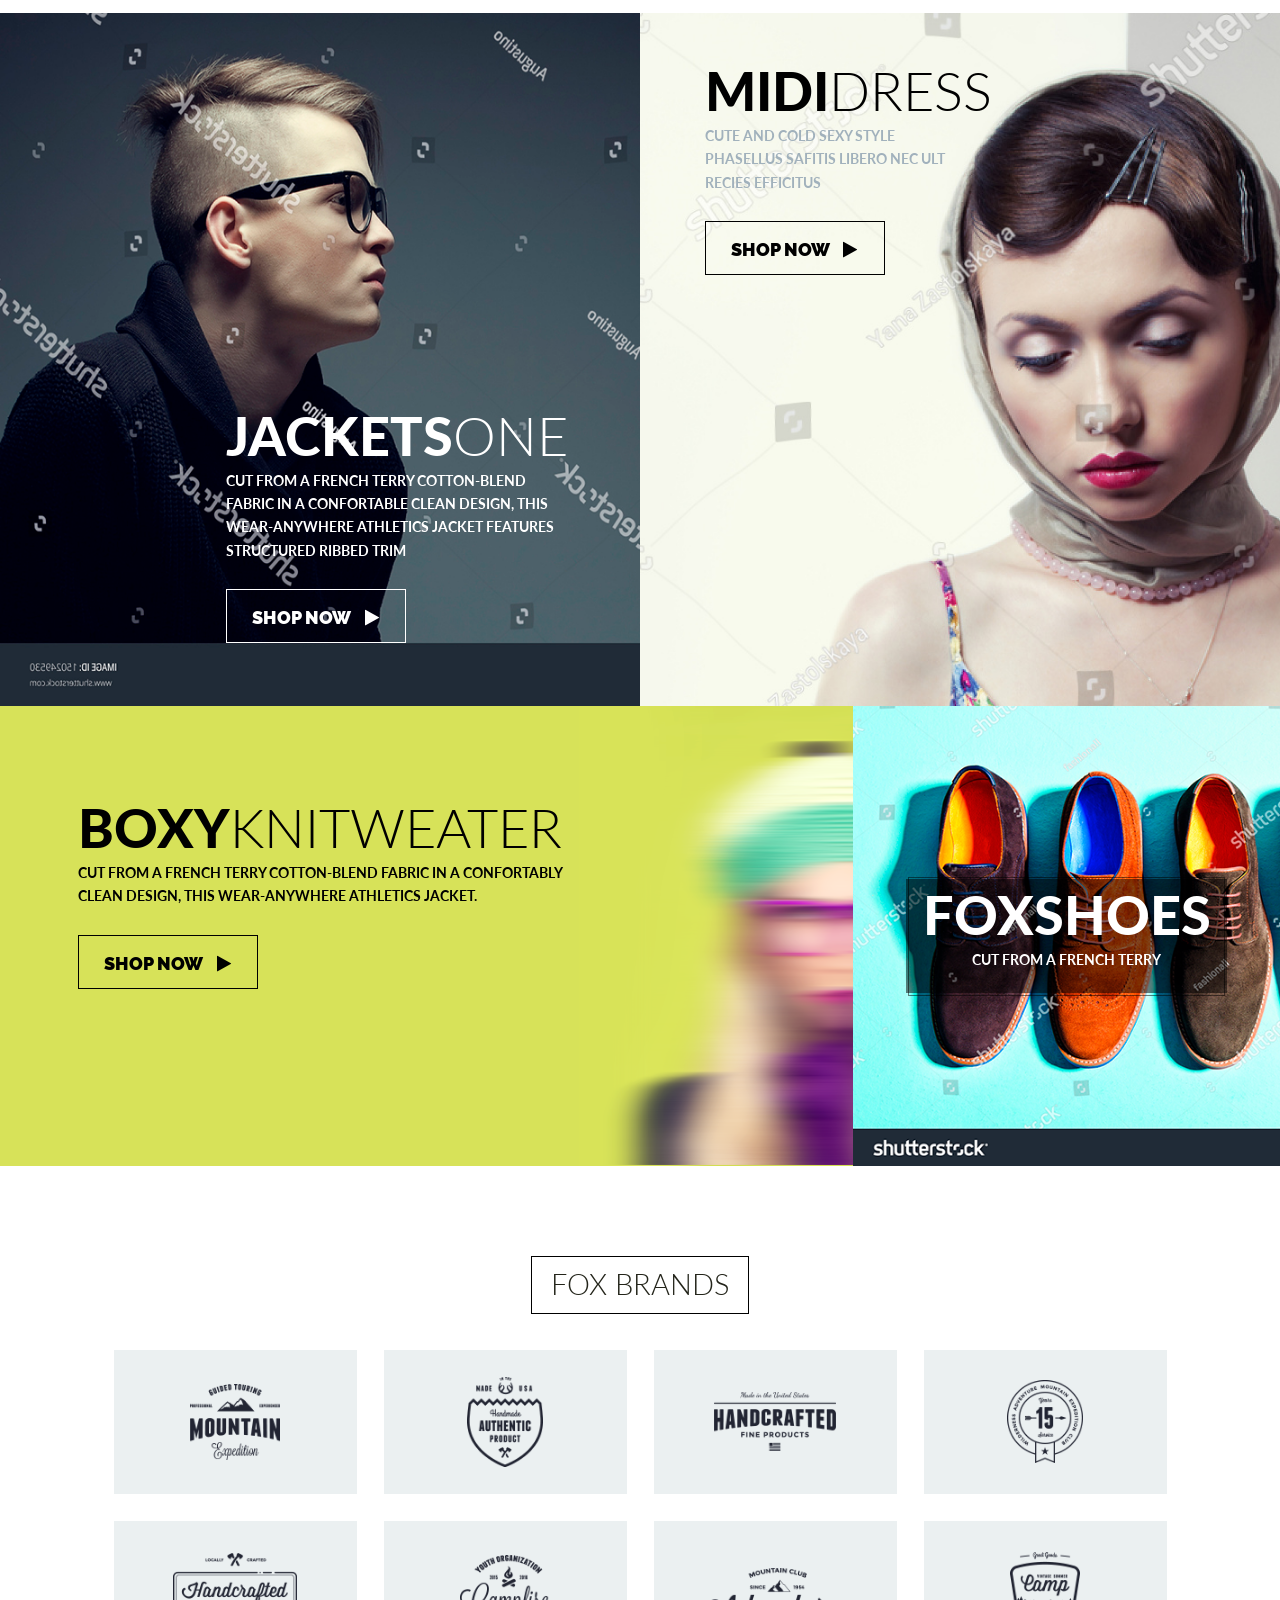
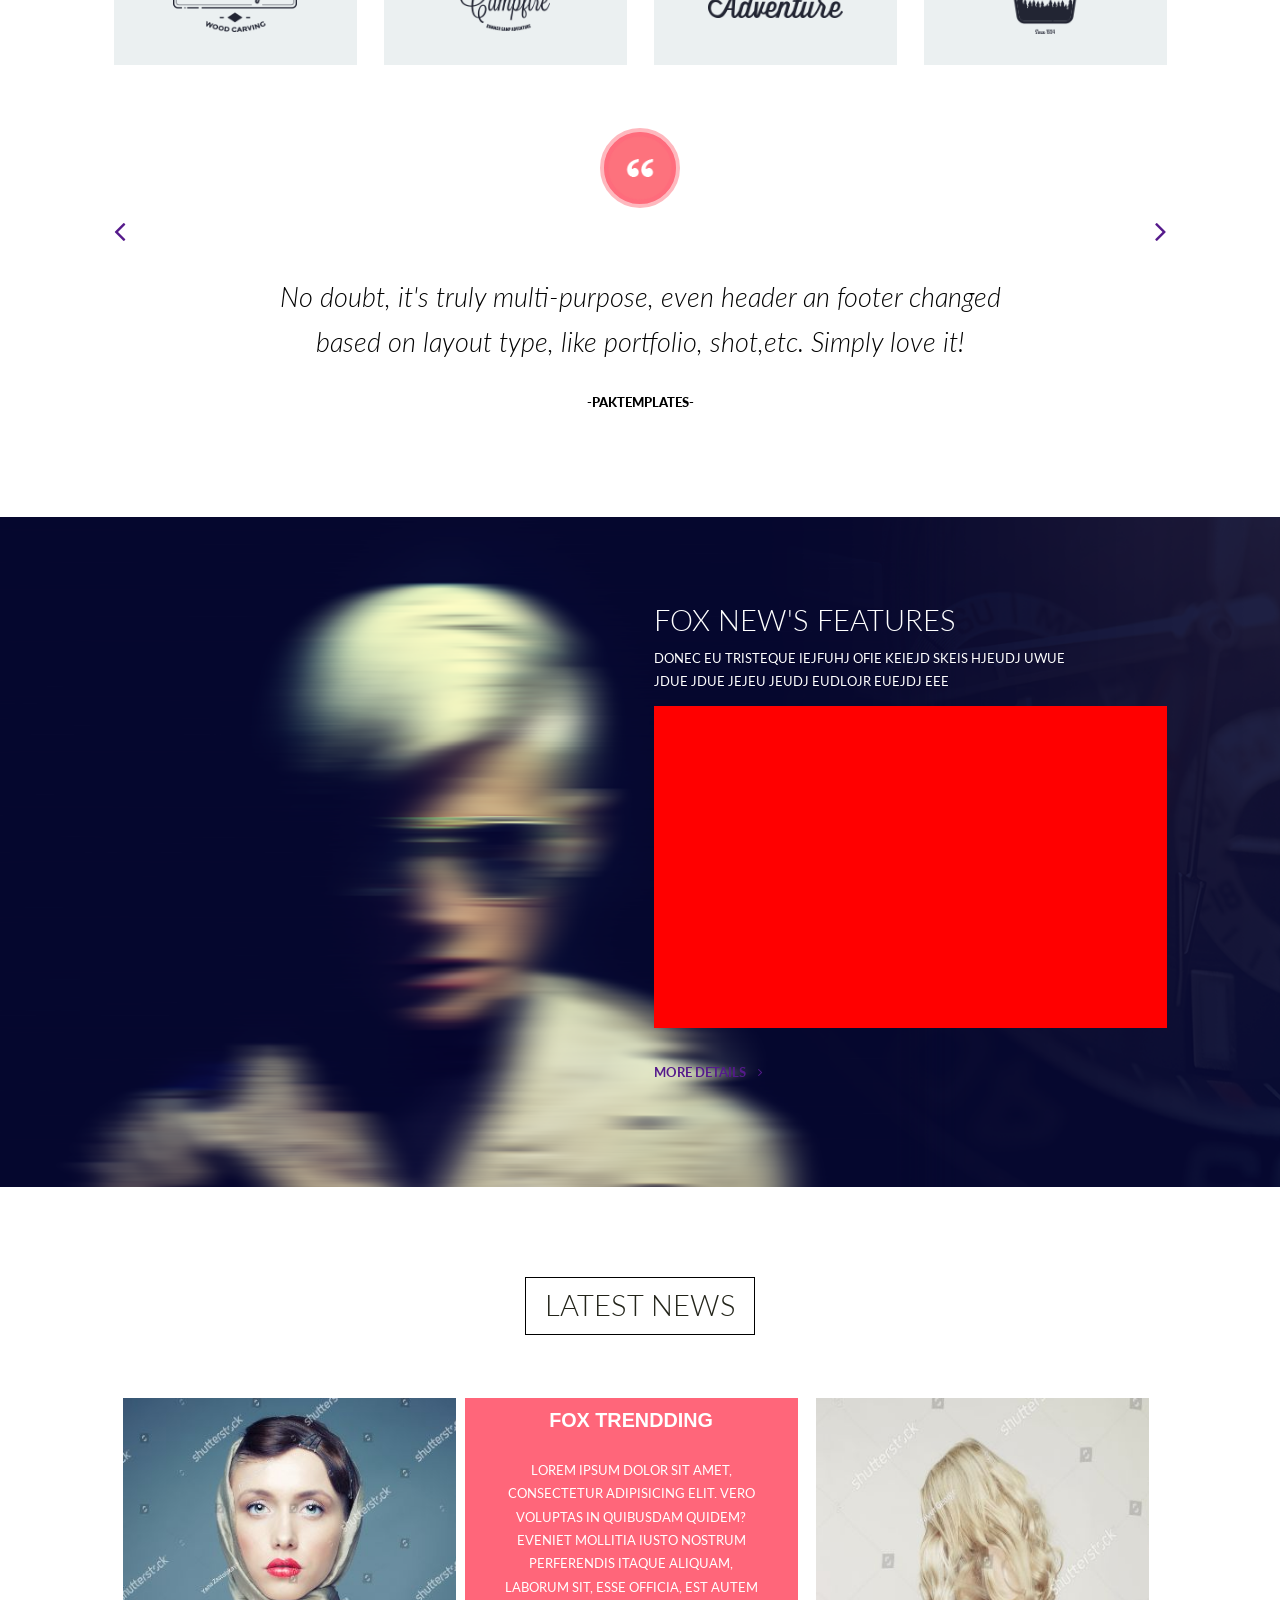
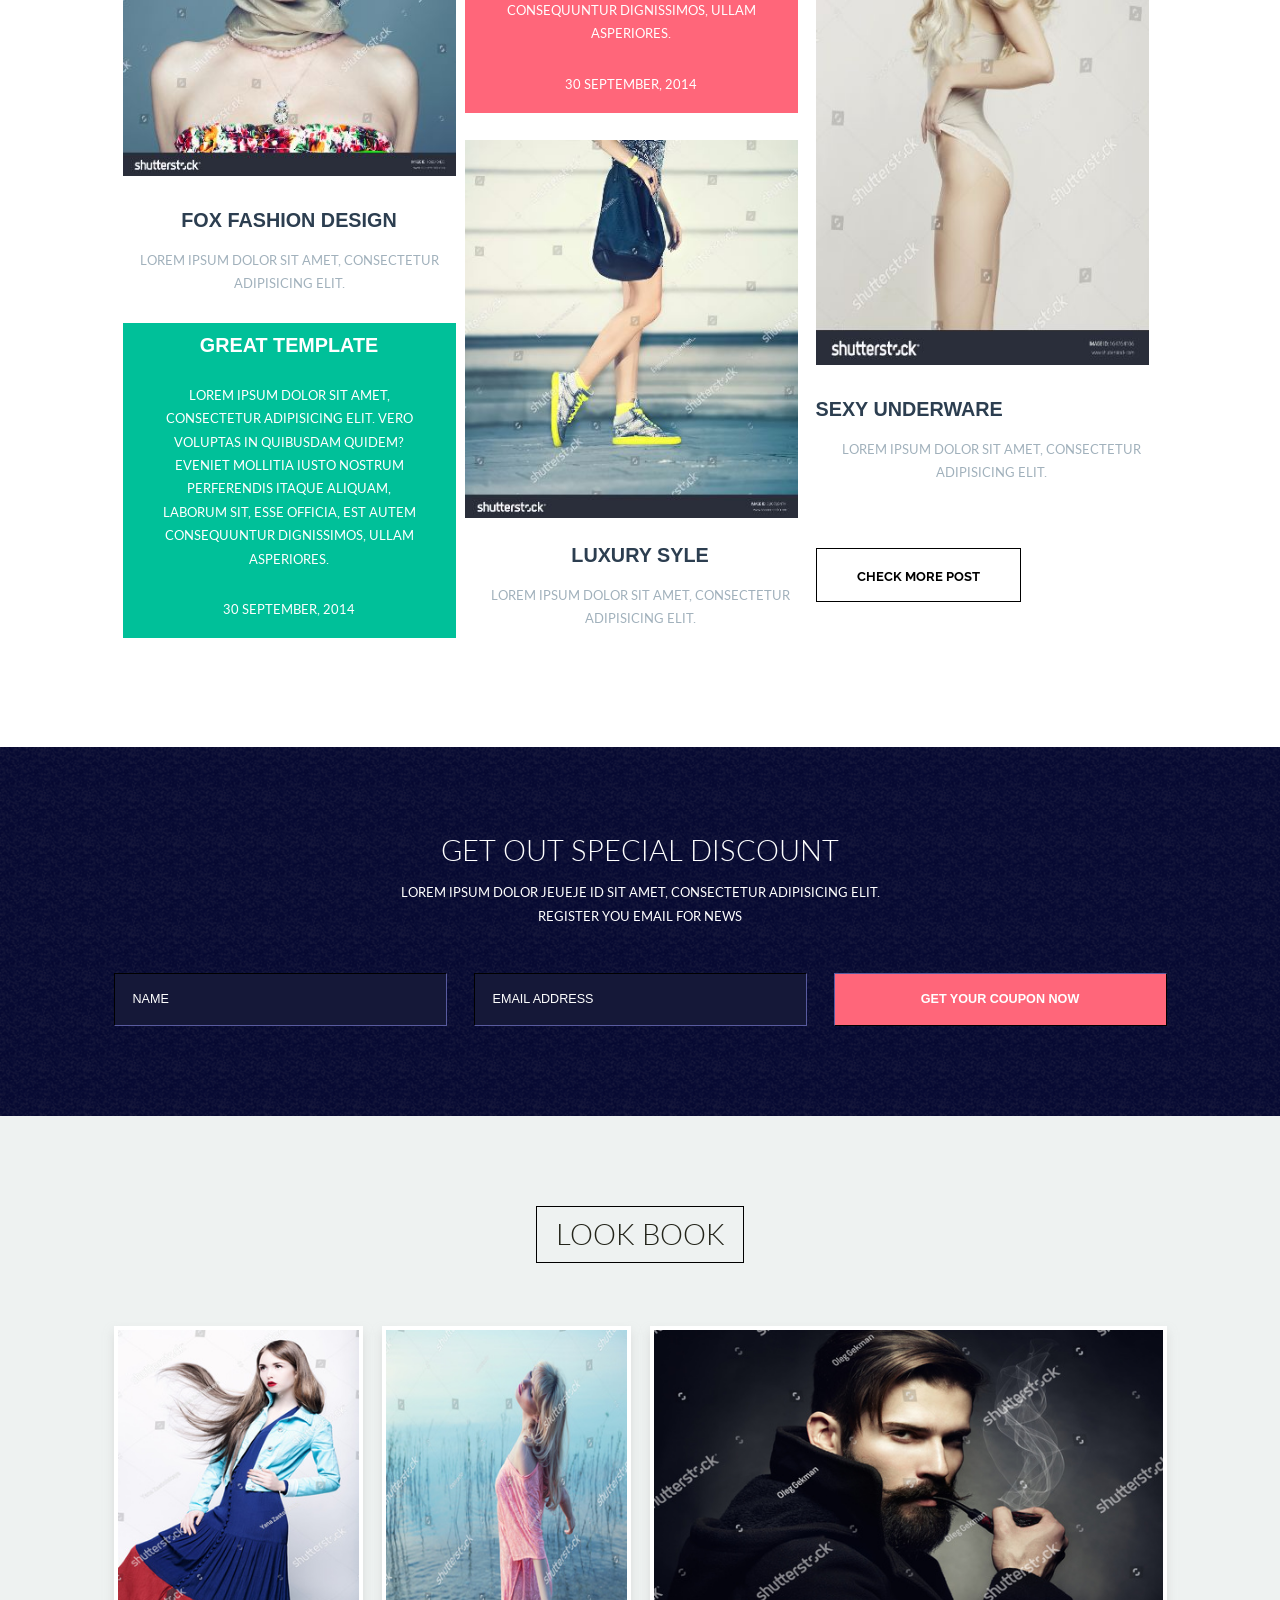
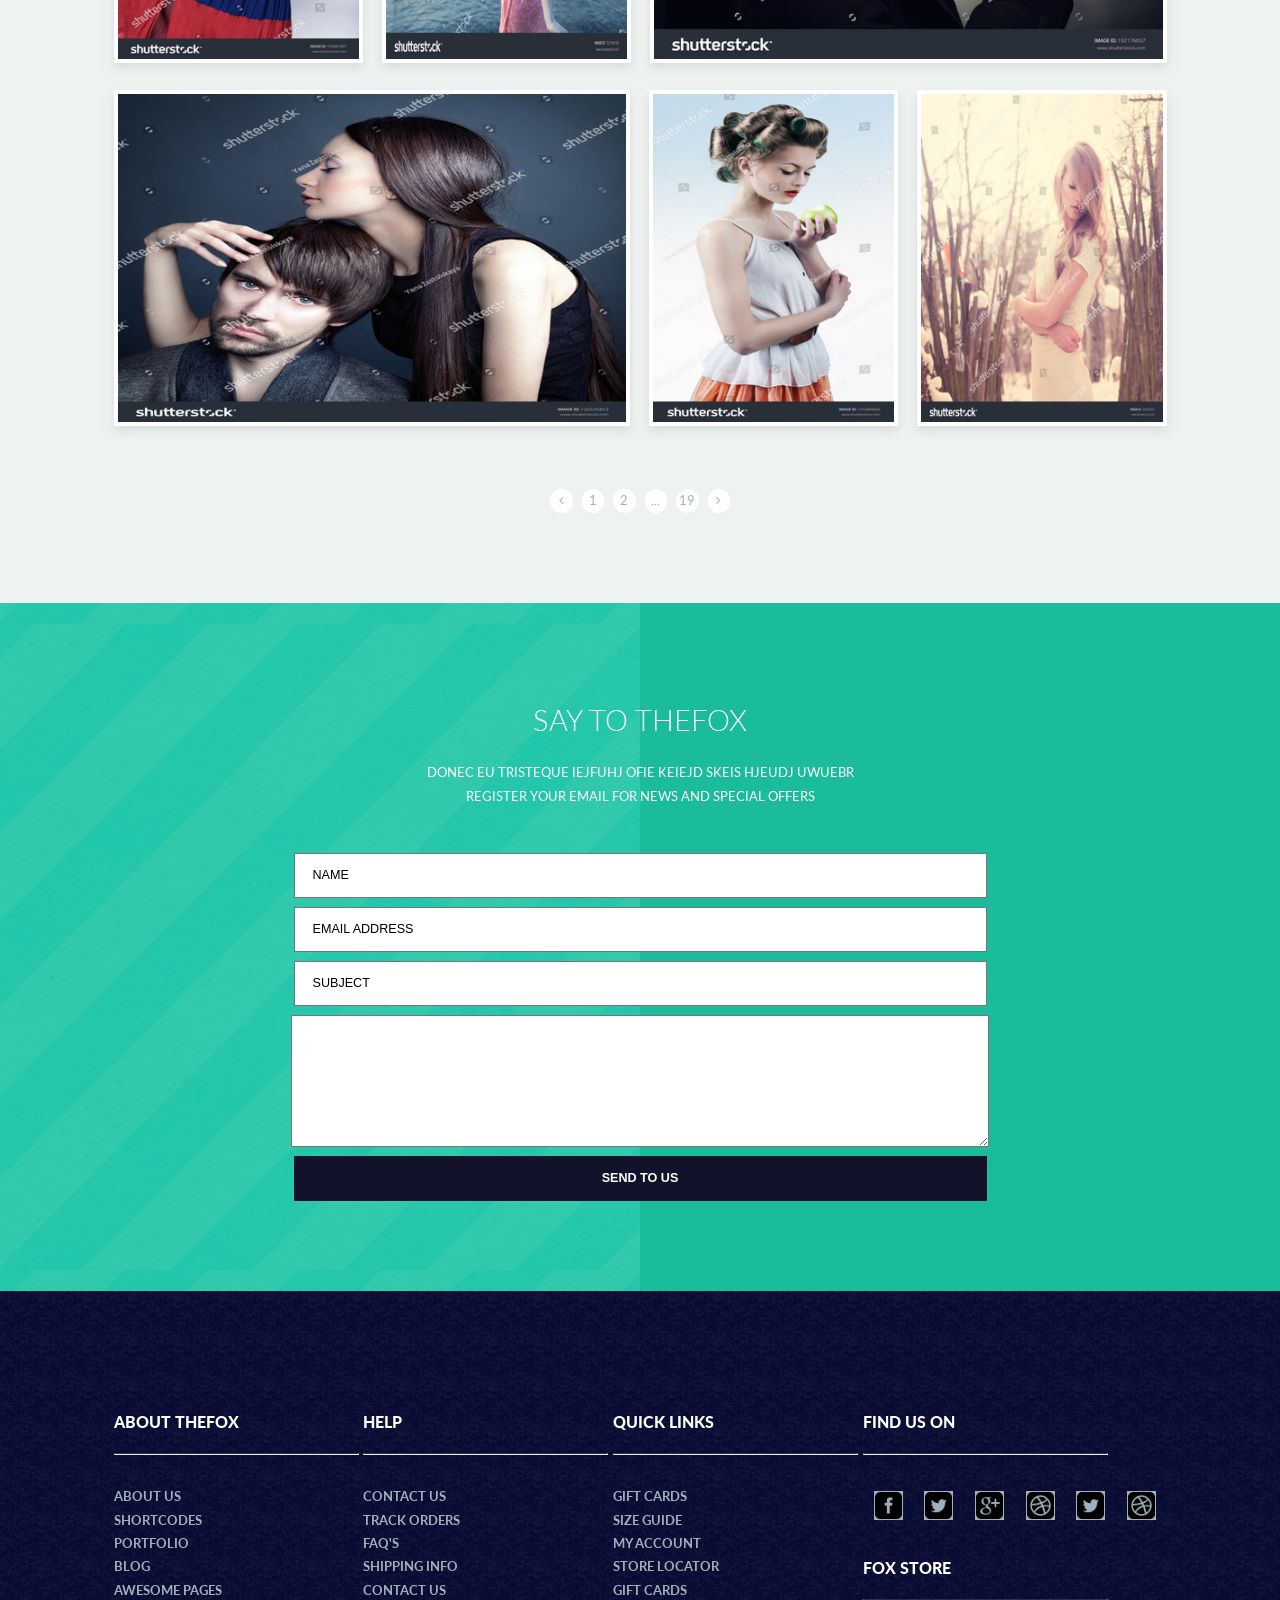
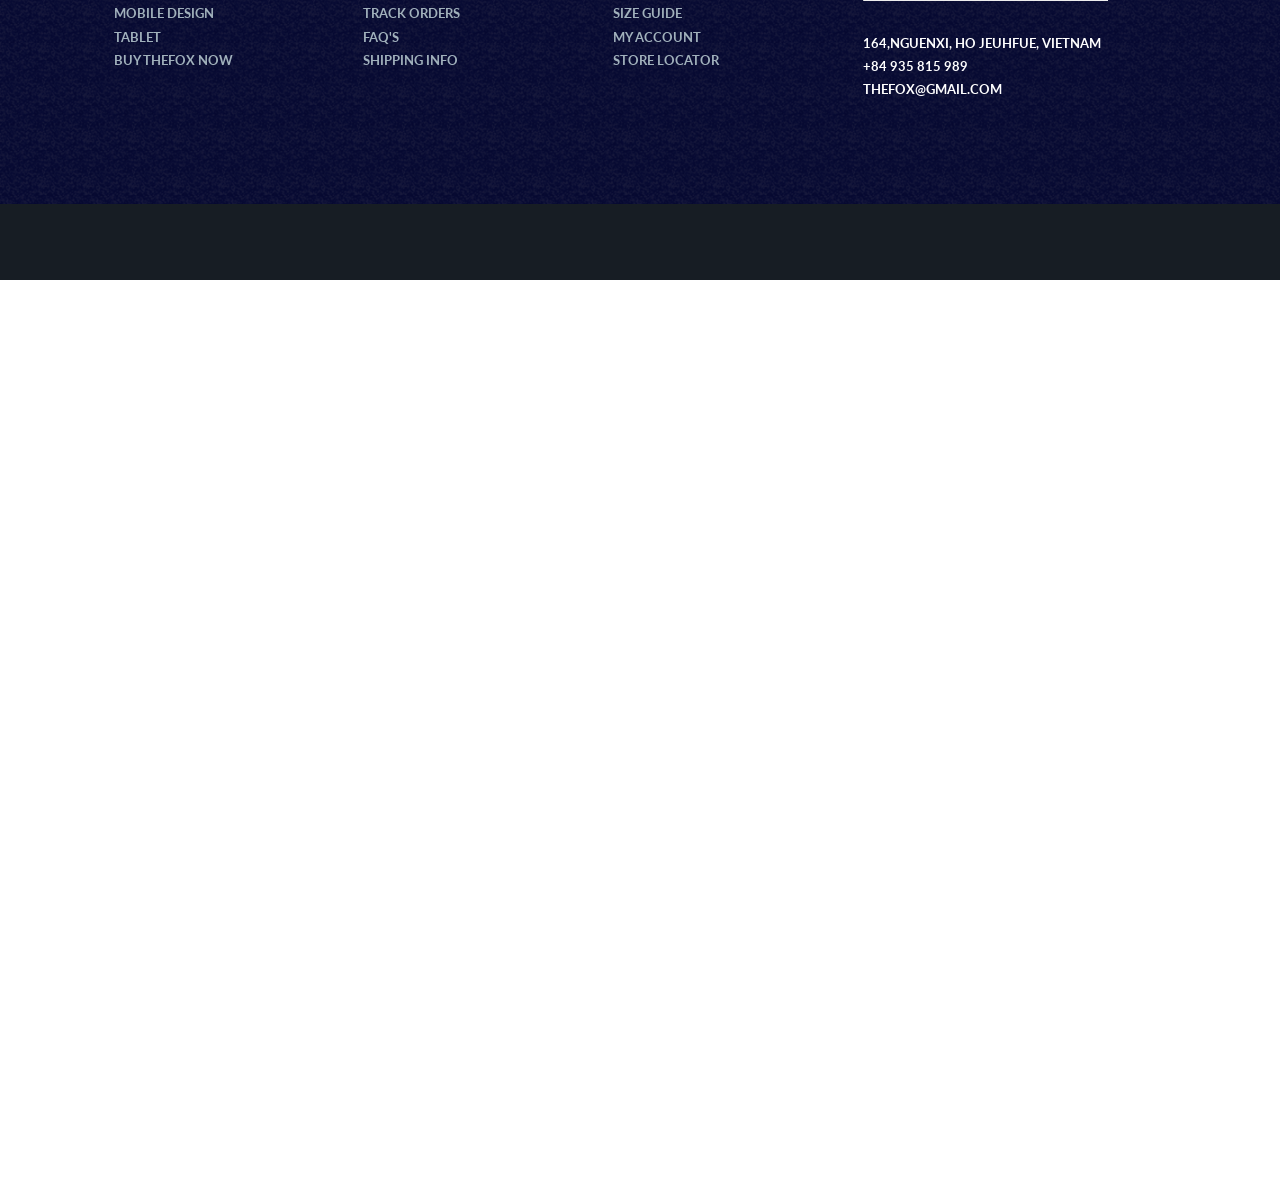
==== commit 720f0354: "Fixing menu" ====
--- a/index.html
+++ b/index.html
@@ -20,16 +20,23 @@
     <home>
         <header>
             <div class="wrapper">
-                <div class="submenu">
-                    <ul>
-                        <li>
-                            <input type="text" class="campobusca" placeholder="Search now...">
-                        </li>
-                        <li>FREE SHIPPING OVER $99</li>
-                        <li>LOGIN/REGISTER</li>
-                        <li><img src="IMG/GB.png" alt=""> ENG</li>
-                        <li>2 ITEMS</li>
-                    </ul>
+                <div class="menu">
+                    <div class="submenu--left">
+                        <ul>
+                            <li>
+                                <input type="text" class="campobusca" placeholder="Search now...">
+                            </li>
+                            <li>FREE SHIPPING OVER $99</li>
+                        </ul>
+                    </div>
+                    <div class="submenu--right">
+                        <ul>
+                            <li>LOGIN/REGISTER</li>
+                            <li><img src="IMG/GB.png" alt=""> ENG</li>
+                            <li>2 ITEMS</li>
+                        </ul>
+                    </div>
+
                 </div>
 
             </div>
@@ -448,9 +455,9 @@
                     <h5>FOX STORE</h5>
                     <hr class="separador">
                     <ul>
-                            <li>164,NGUENXI, HO JEUHFUE, VIETNAM</li>
-                            <li>+84 935 815 989</li>
-                            <li>THEFOX@GMAIL.COM</li>
+                        <li>164,NGUENXI, HO JEUHFUE, VIETNAM</li>
+                        <li>+84 935 815 989</li>
+                        <li>THEFOX@GMAIL.COM</li>
                     </ul>
 
 
--- a/CSS/main_moda.css
+++ b/CSS/main_moda.css
@@ -178,6 +178,25 @@
 
 /*-------HEADER-------*/
 
+header .menu{
+    display:flex;
+    justify-content: space-between;
+}
+
+header .submenu--left{
+    width:560px;
+}
+
+header .submenu--left ul li input{
+    width:370px;
+    height: 45px;
+}
+
+header .submenu--right{
+    width:560px;
+}
+
+
 header ul {
     height: 90px;
     display: flex;
@@ -703,7 +722,7 @@
     background: rgb(255, 102, 122);
     font-size: 16px;
     box-sizing: border-box;
-    color: rgb(161, 177, 188);
+    color: #fff;
 }
 
 /*--------SAYTO------*/
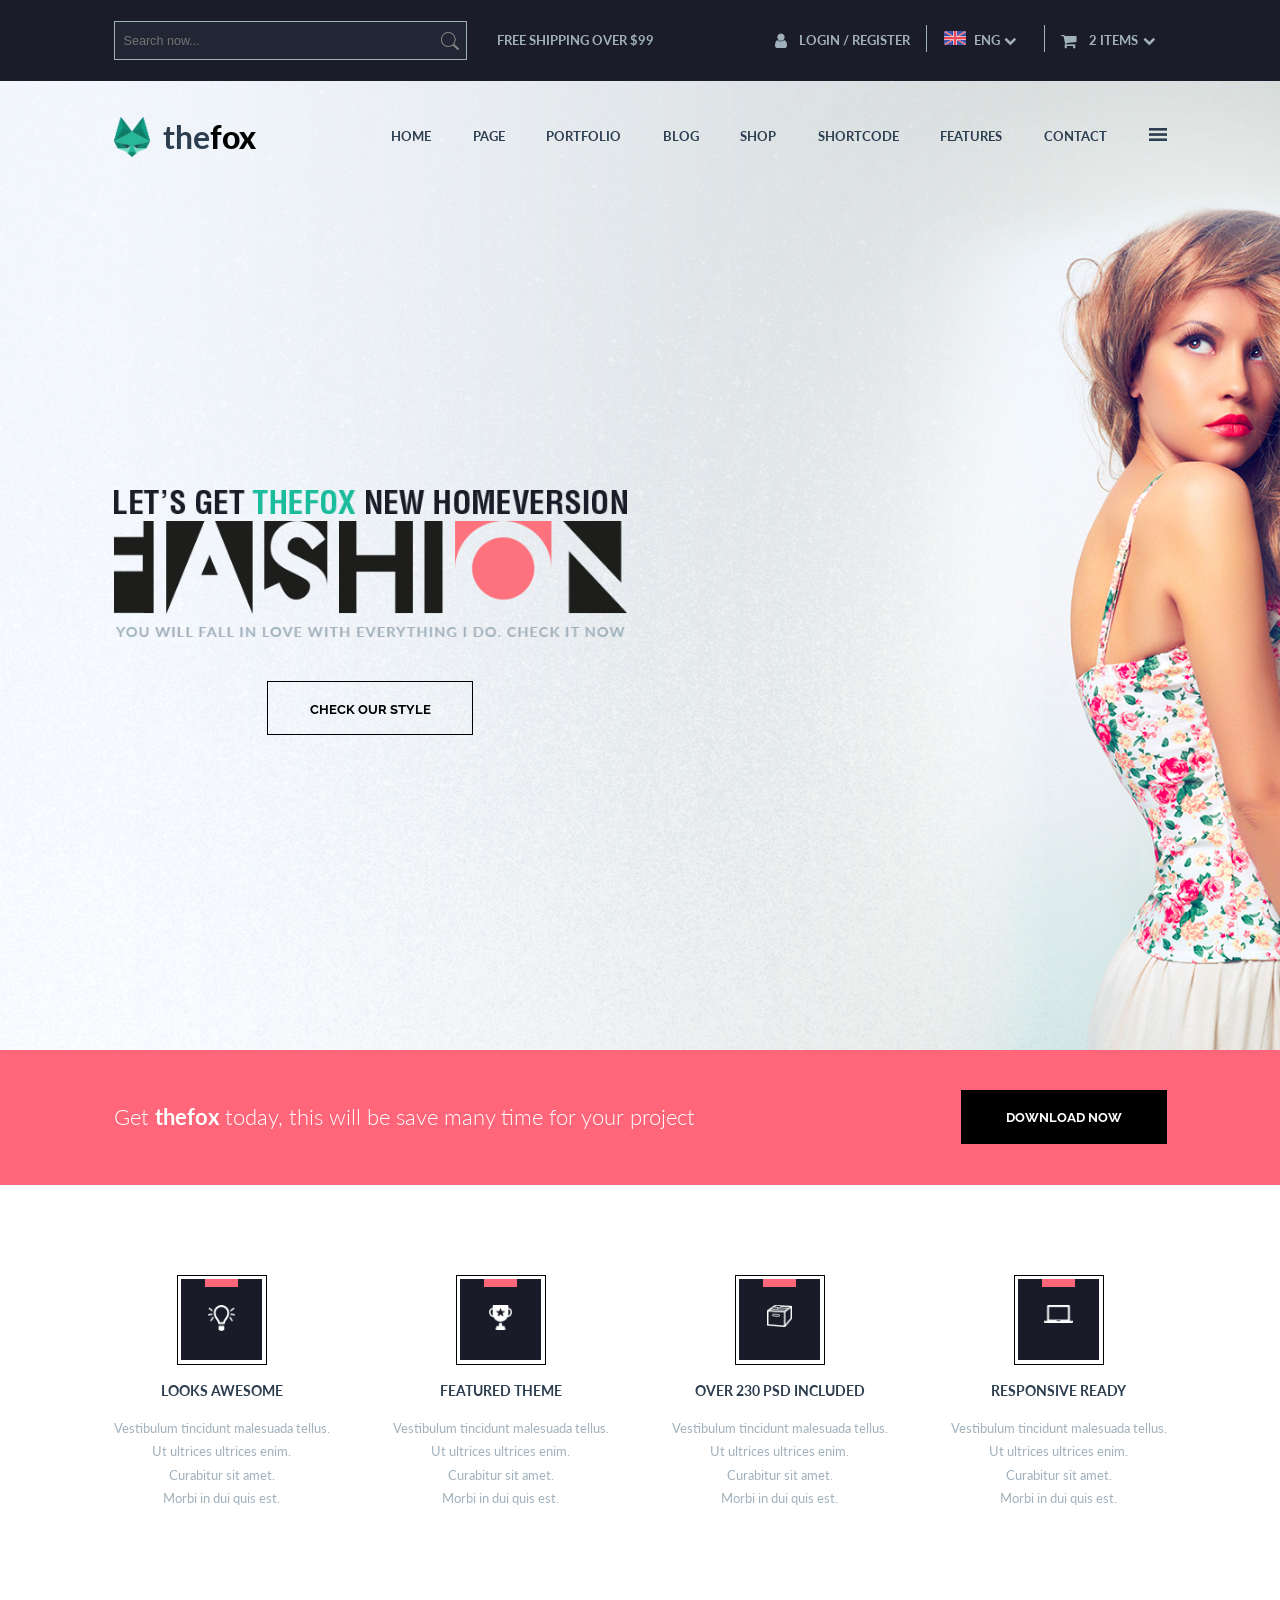
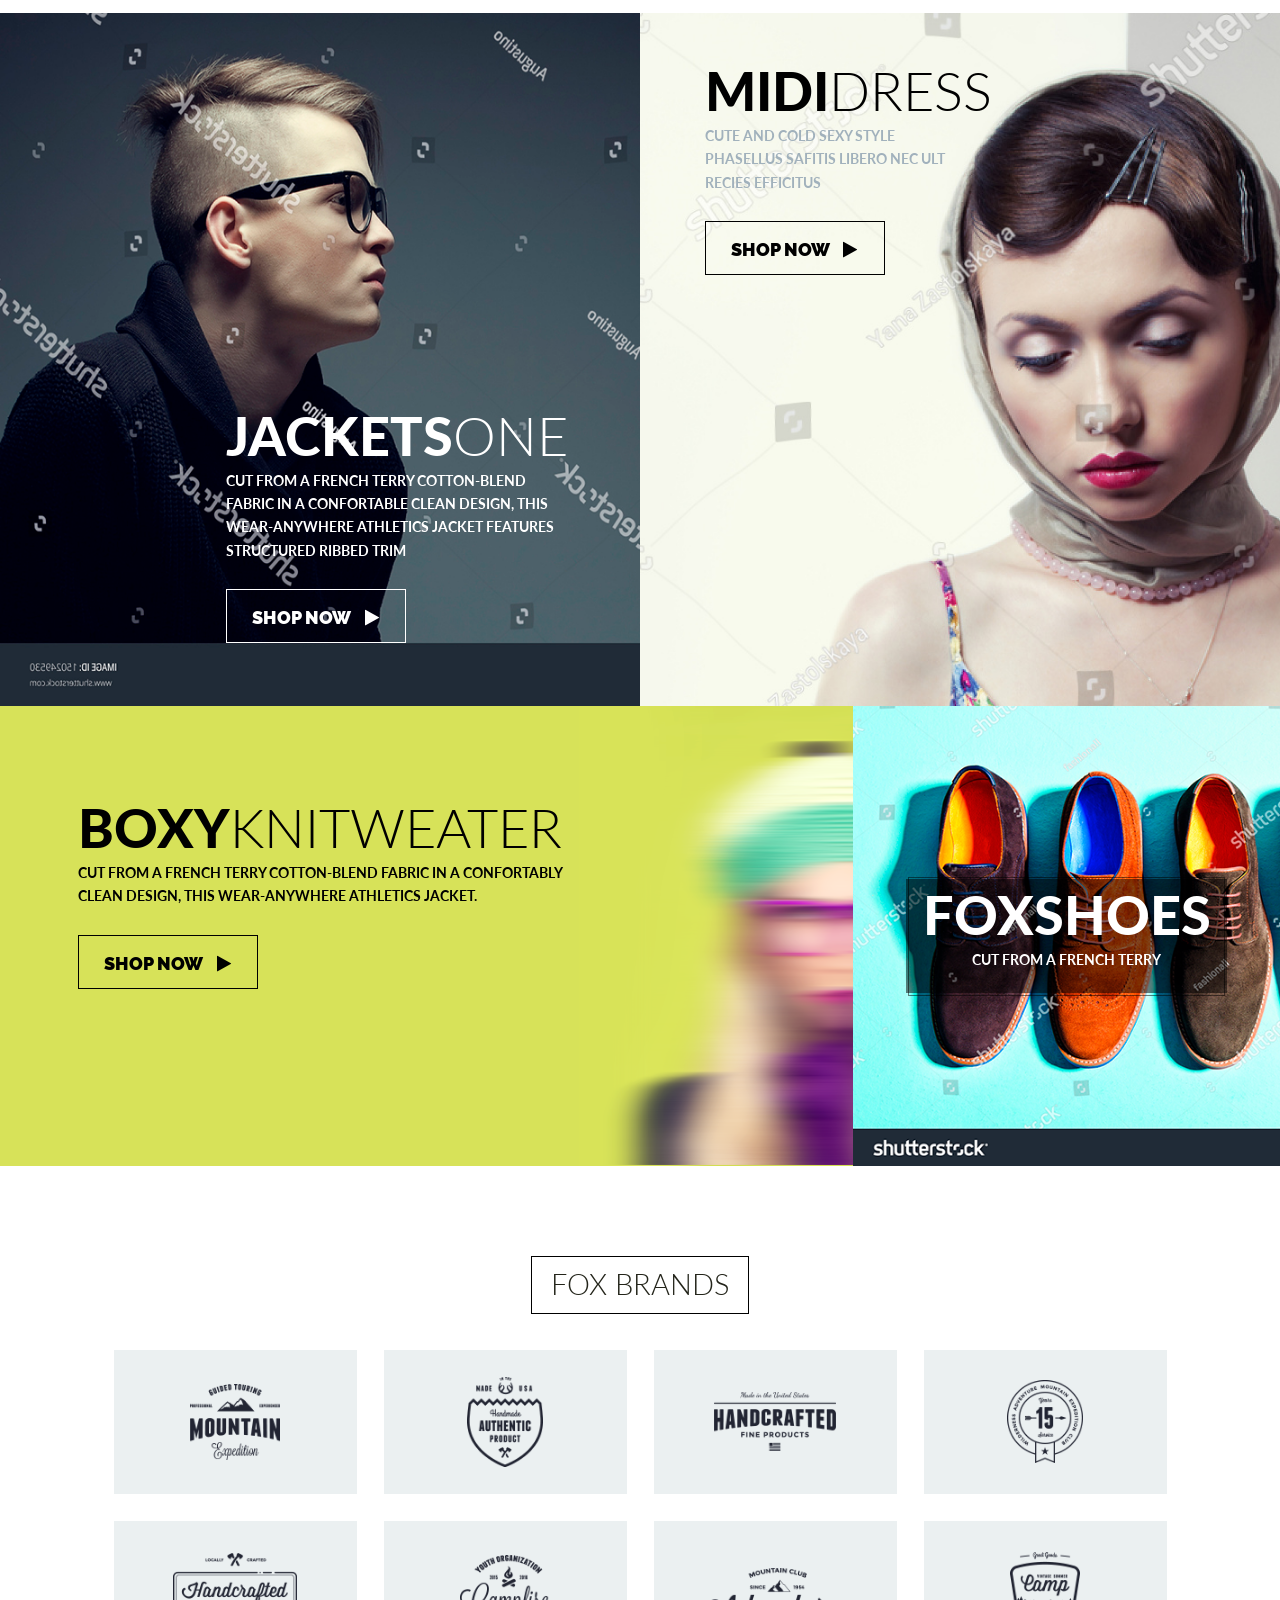
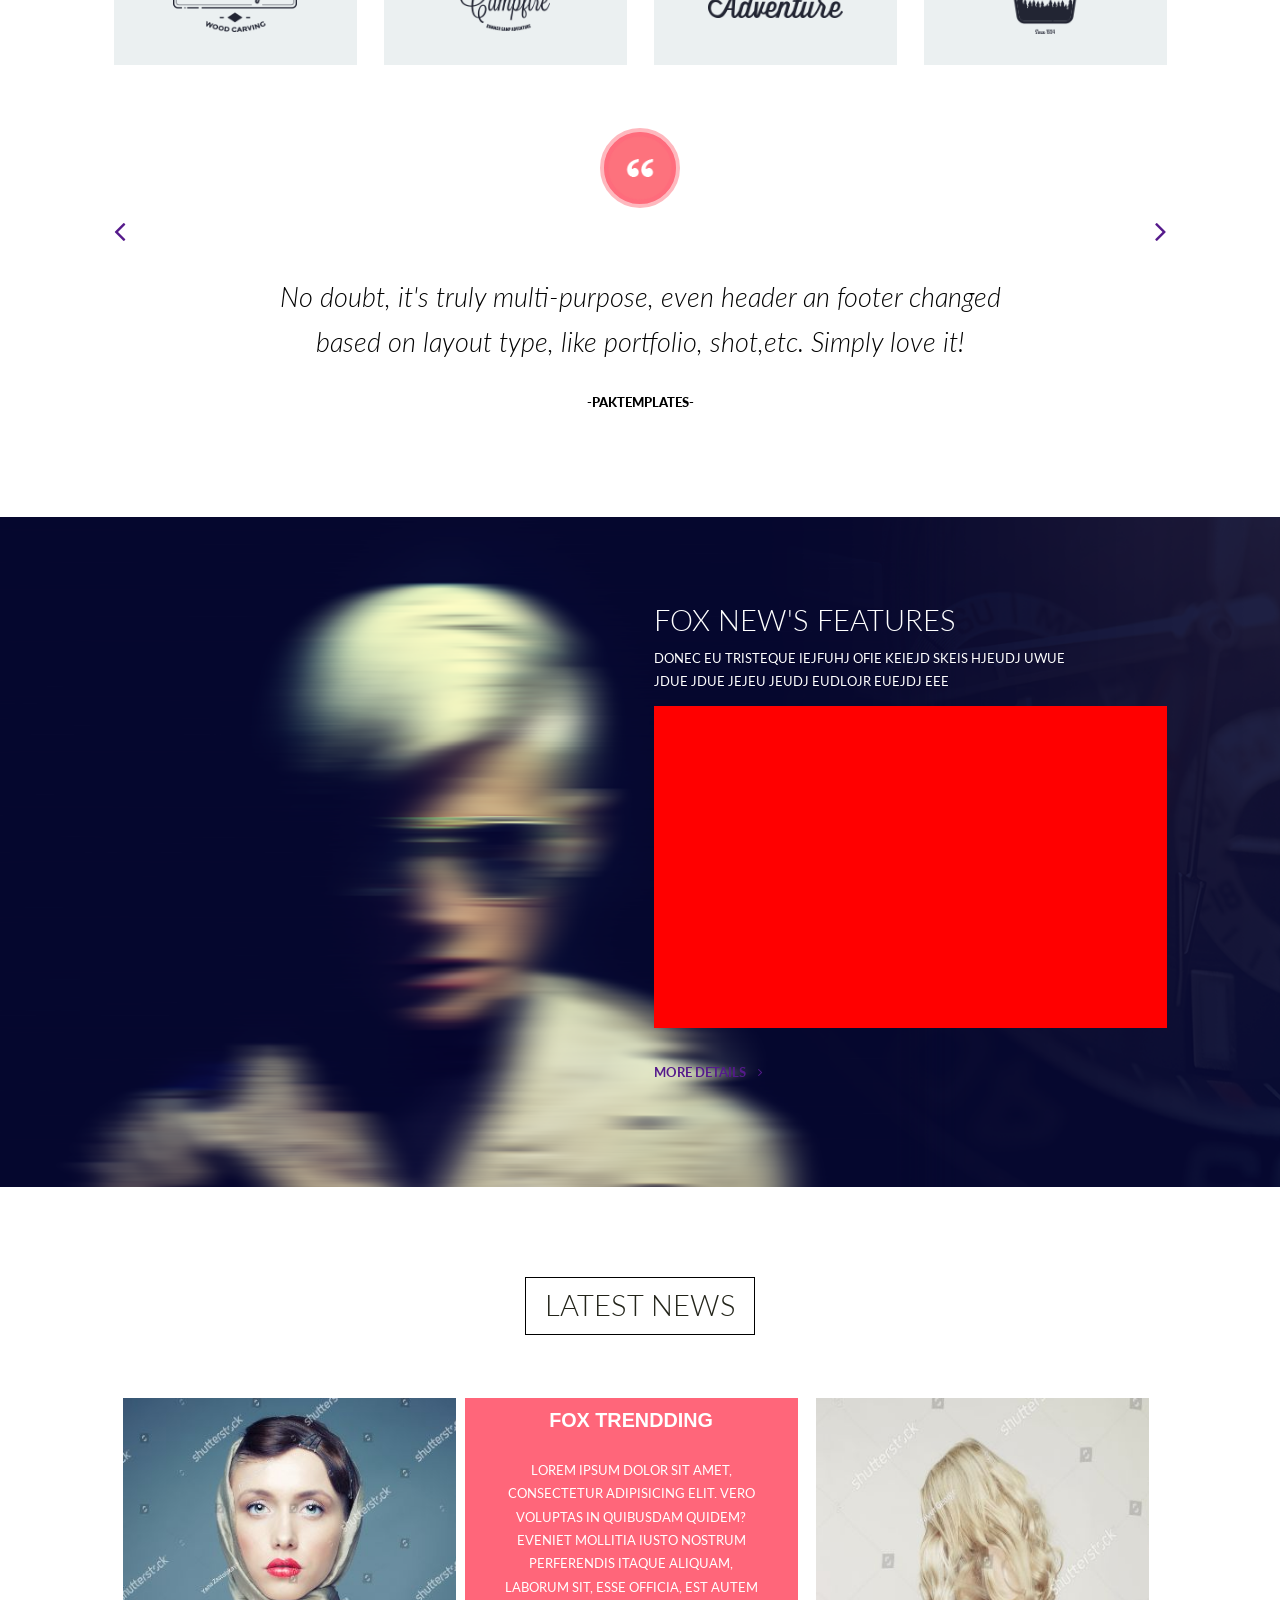
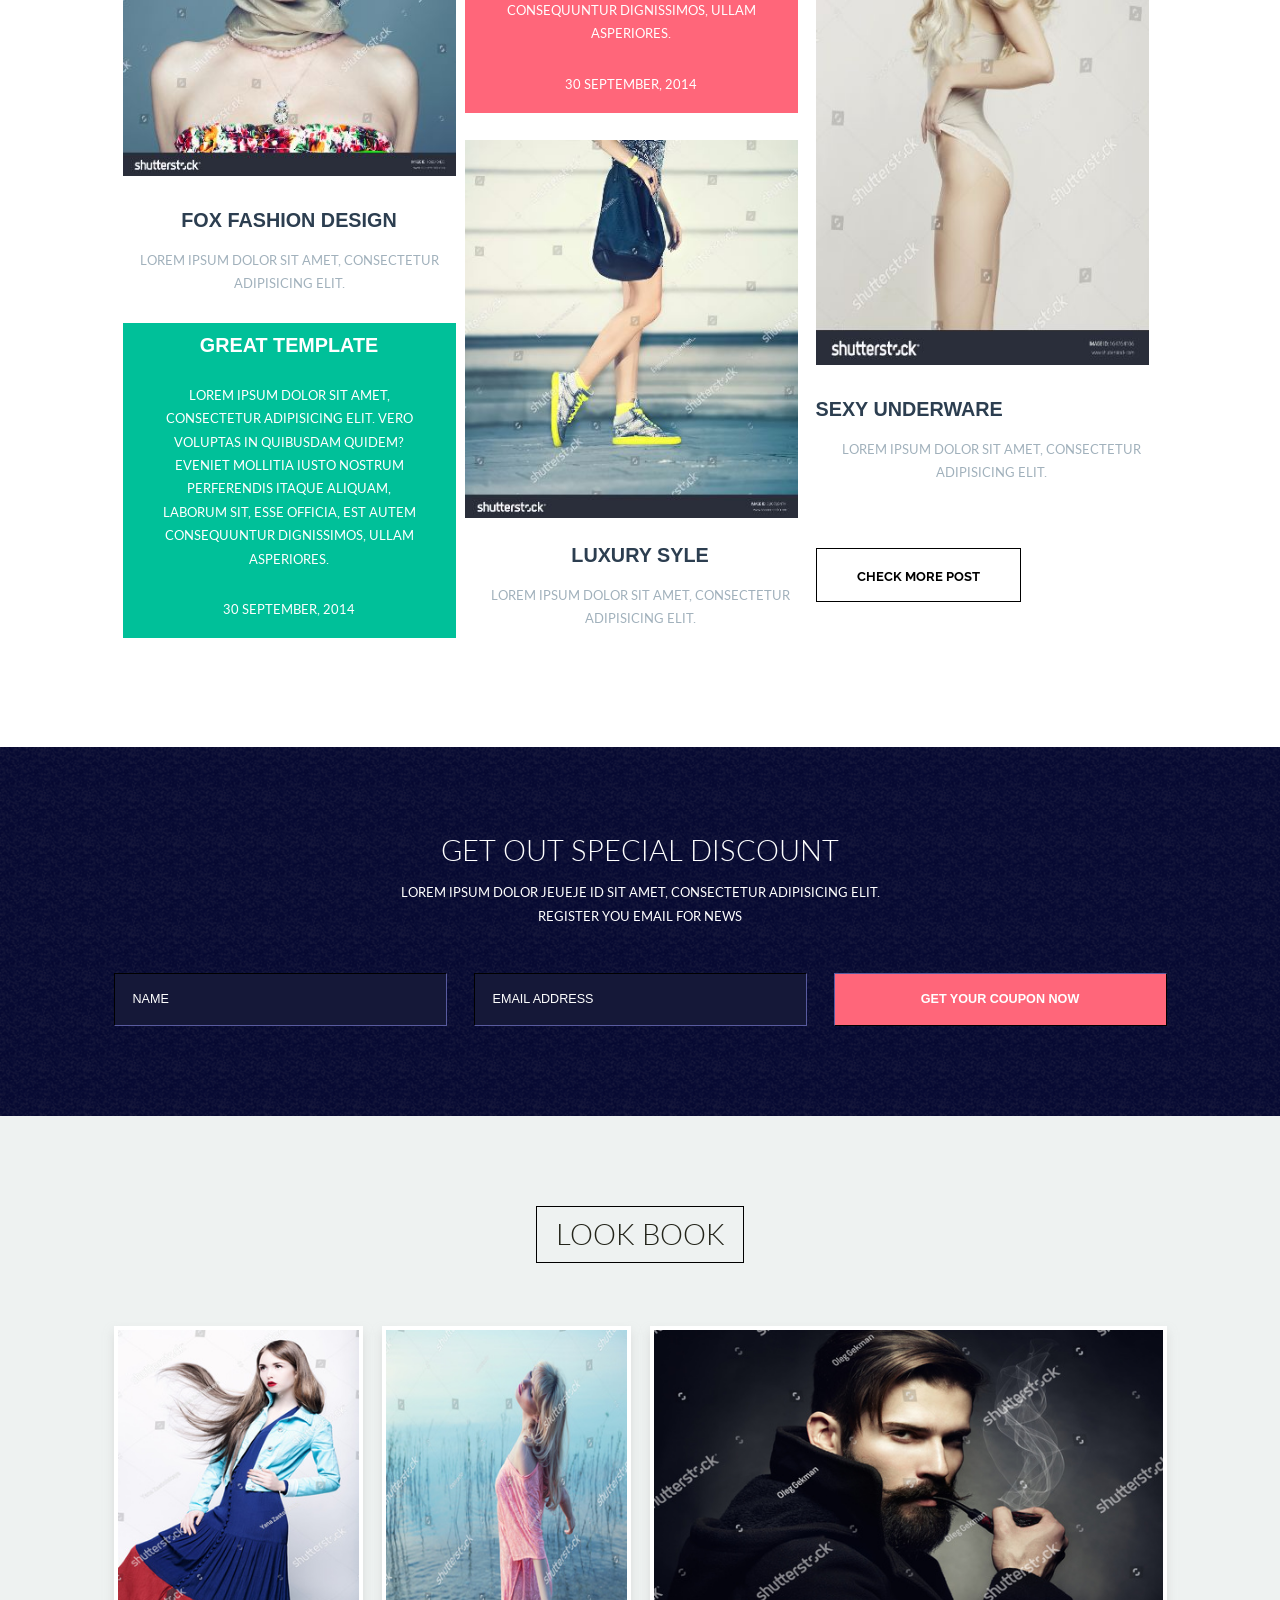
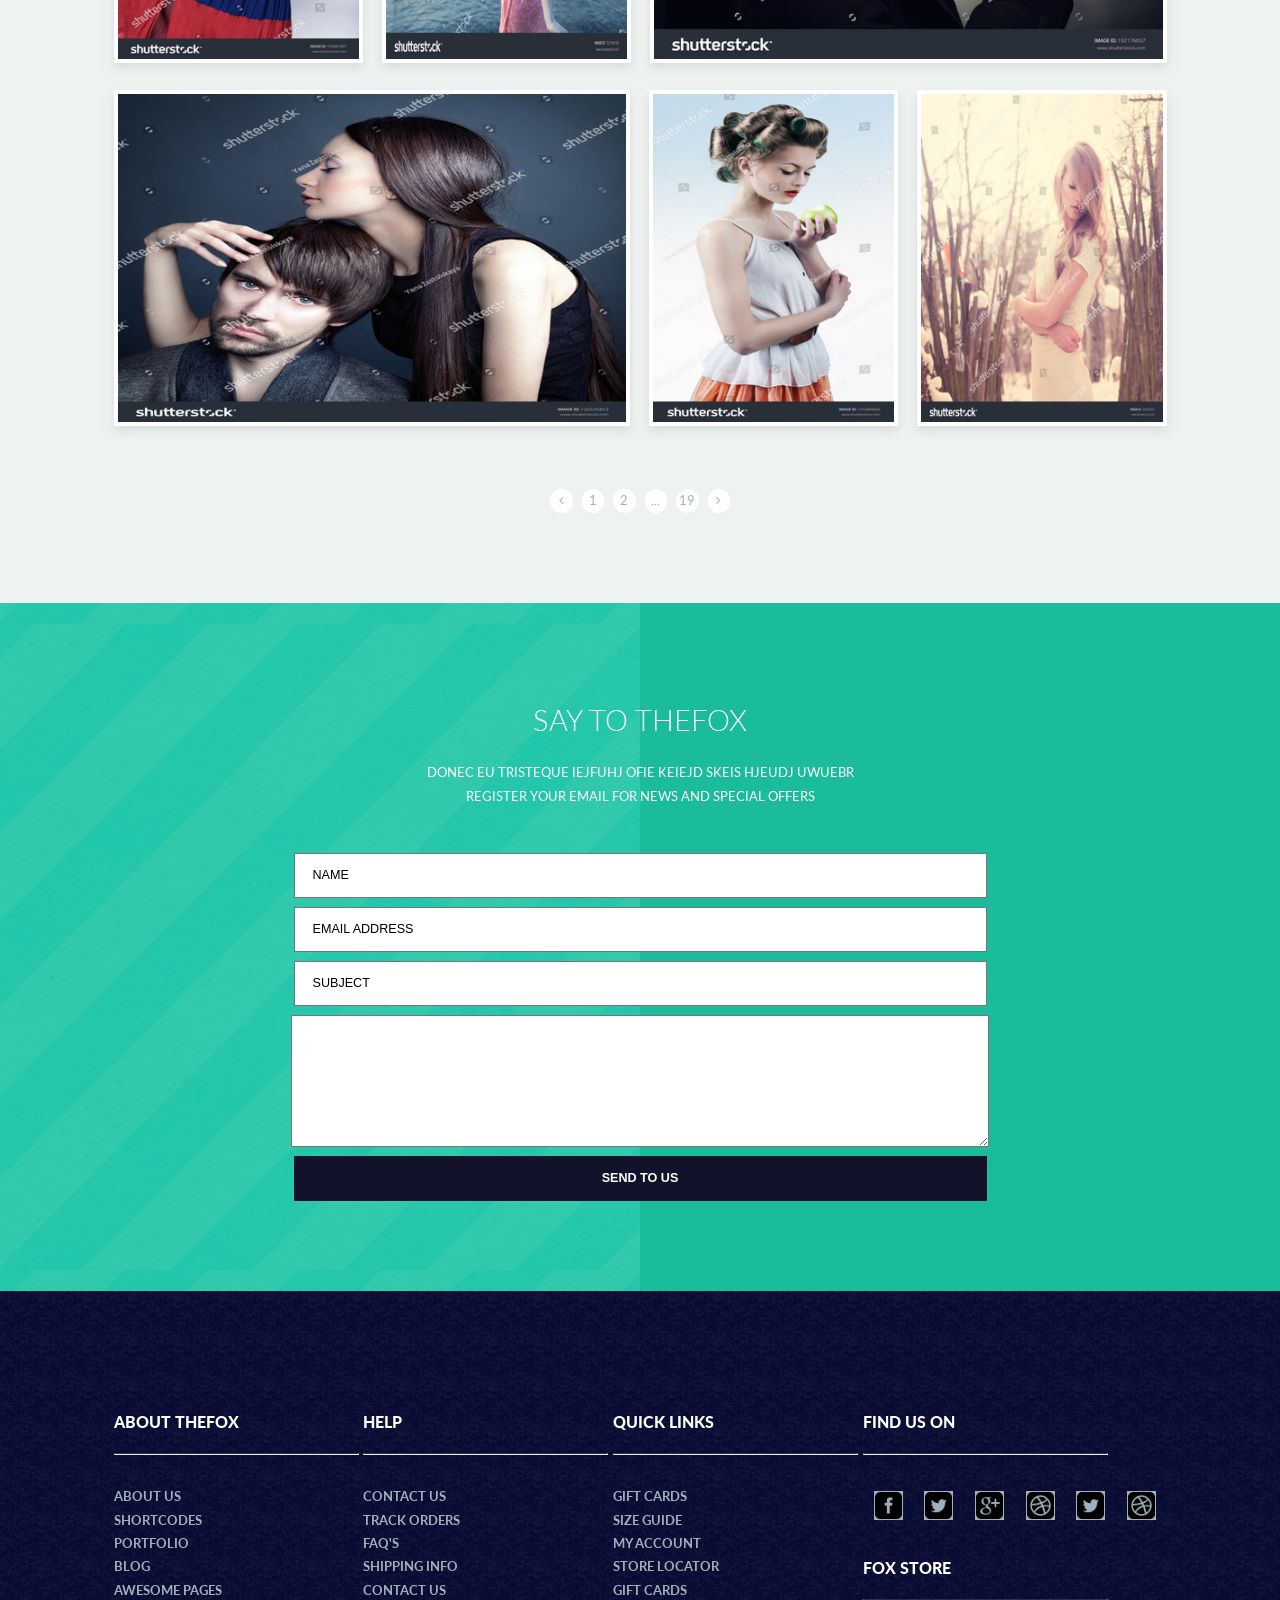
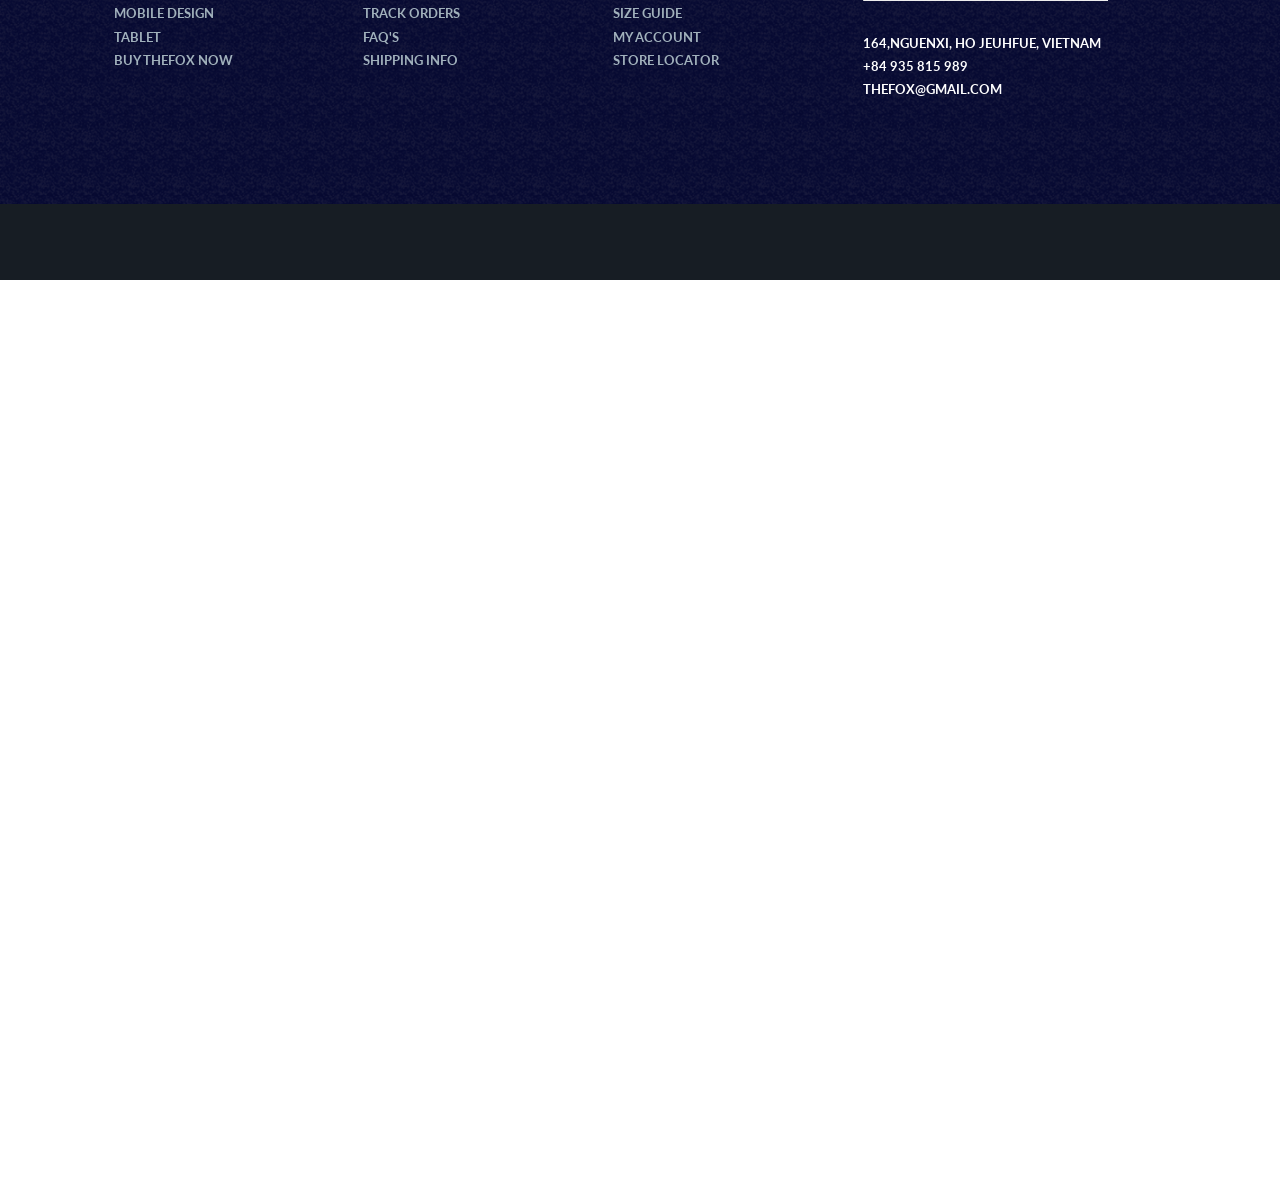
==== commit 2b404971: "Nav and menu update" ====
--- a/index.html
+++ b/index.html
@@ -31,9 +31,11 @@
                     </div>
                     <div class="submenu--right">
                         <ul>
-                            <li>LOGIN/REGISTER</li>
-                            <li><img src="IMG/GB.png" alt=""> ENG</li>
-                            <li>2 ITEMS</li>
+                            <li><i class="fa fa-user fa-lg" aria-hidden="true"></i>  LOGIN  /  REGISTER</li>
+                            <hr>
+                            <li><img src="IMG/GB.png" alt=""> ENG   <i class="fa fa-chevron-down fa-fw" aria-hidden="true"></i></li>
+                            <hr>
+                            <li><i class="fa fa-shopping-cart fa-lg" aria-hidden="true"></i> 2 ITEMS <i class="fa fa-chevron-down fa-fw" aria-hidden="true"></i></li>
                         </ul>
                     </div>
 
--- a/CSS/main_moda.css
+++ b/CSS/main_moda.css
@@ -11,7 +11,7 @@
 }
 
 header {
-    height: 90px;
+
     background: rgb(26, 28, 41);
 }
 
@@ -184,16 +184,43 @@
 }
 
 header .submenu--left{
-    width:560px;
+    width:600px;
 }
 
 header .submenu--left ul li input{
     width:370px;
-    height: 45px;
+    height: 40px;
+    background: rgb(34,37,51) url("../IMG/search_grey.png") no-repeat 98% 50%;
+    background-size: 20px 20px;
+    color: rgb(161,177,188);
+    padding-left:10px;
+    padding-right:10px;
+    border: 1px solid rgb(161,177,188);
+
+
 }
 
 header .submenu--right{
-    width:560px;
+    width:435px;
+}
+
+header .submenu--right ul li i{
+    margin-right:10px;
+    color: rgb(161,177,188);
+}
+
+header .submenu--right ul li img{
+    width:25px;
+    height: 15px;
+    margin-right: 5px;
+}
+
+header hr{
+    border:         none;
+    border-left:    1px solid rgb(161, 177, 188);
+    height:         30px;
+    width:          1px;
+    margin-top:    15px
 }
 
 
@@ -234,6 +261,7 @@
     display: flex;
     list-style: none;
     justify-content: space-between;
+    width:900px;
 }
 
 nav ul li a {
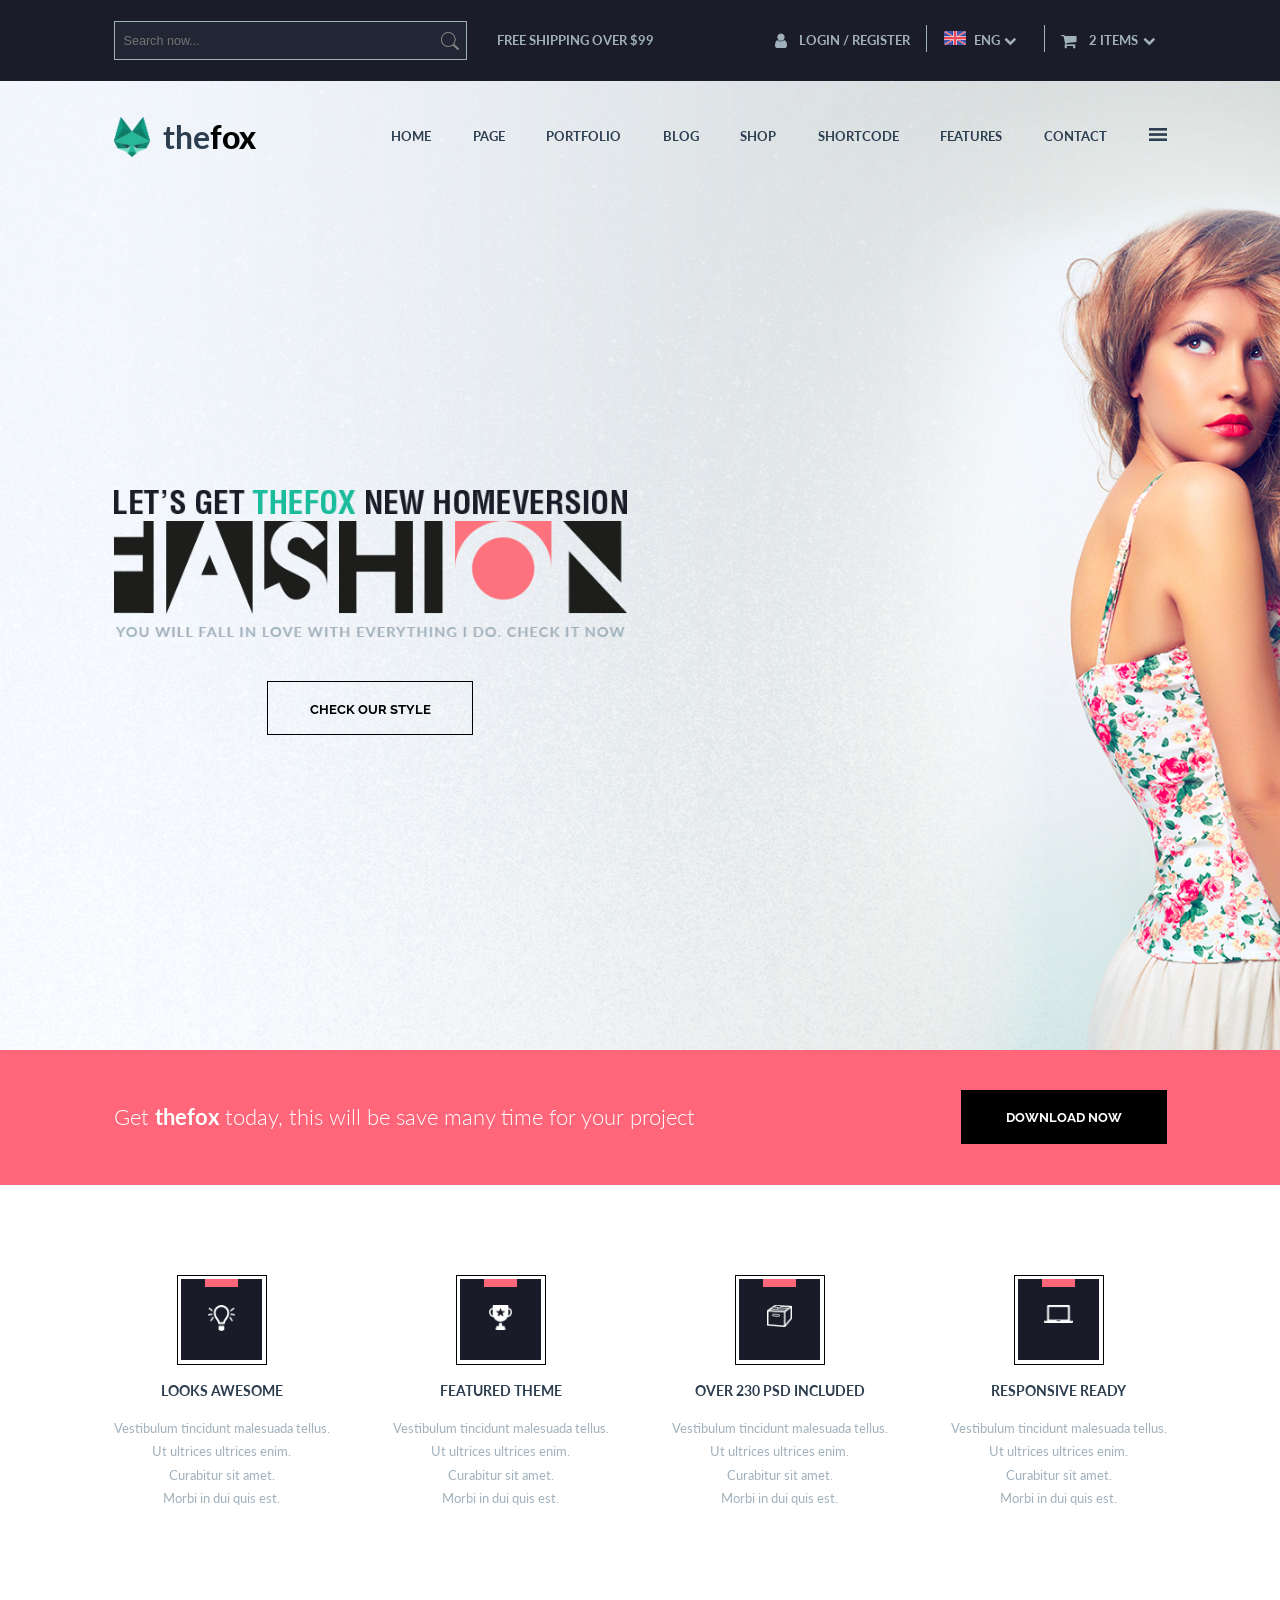
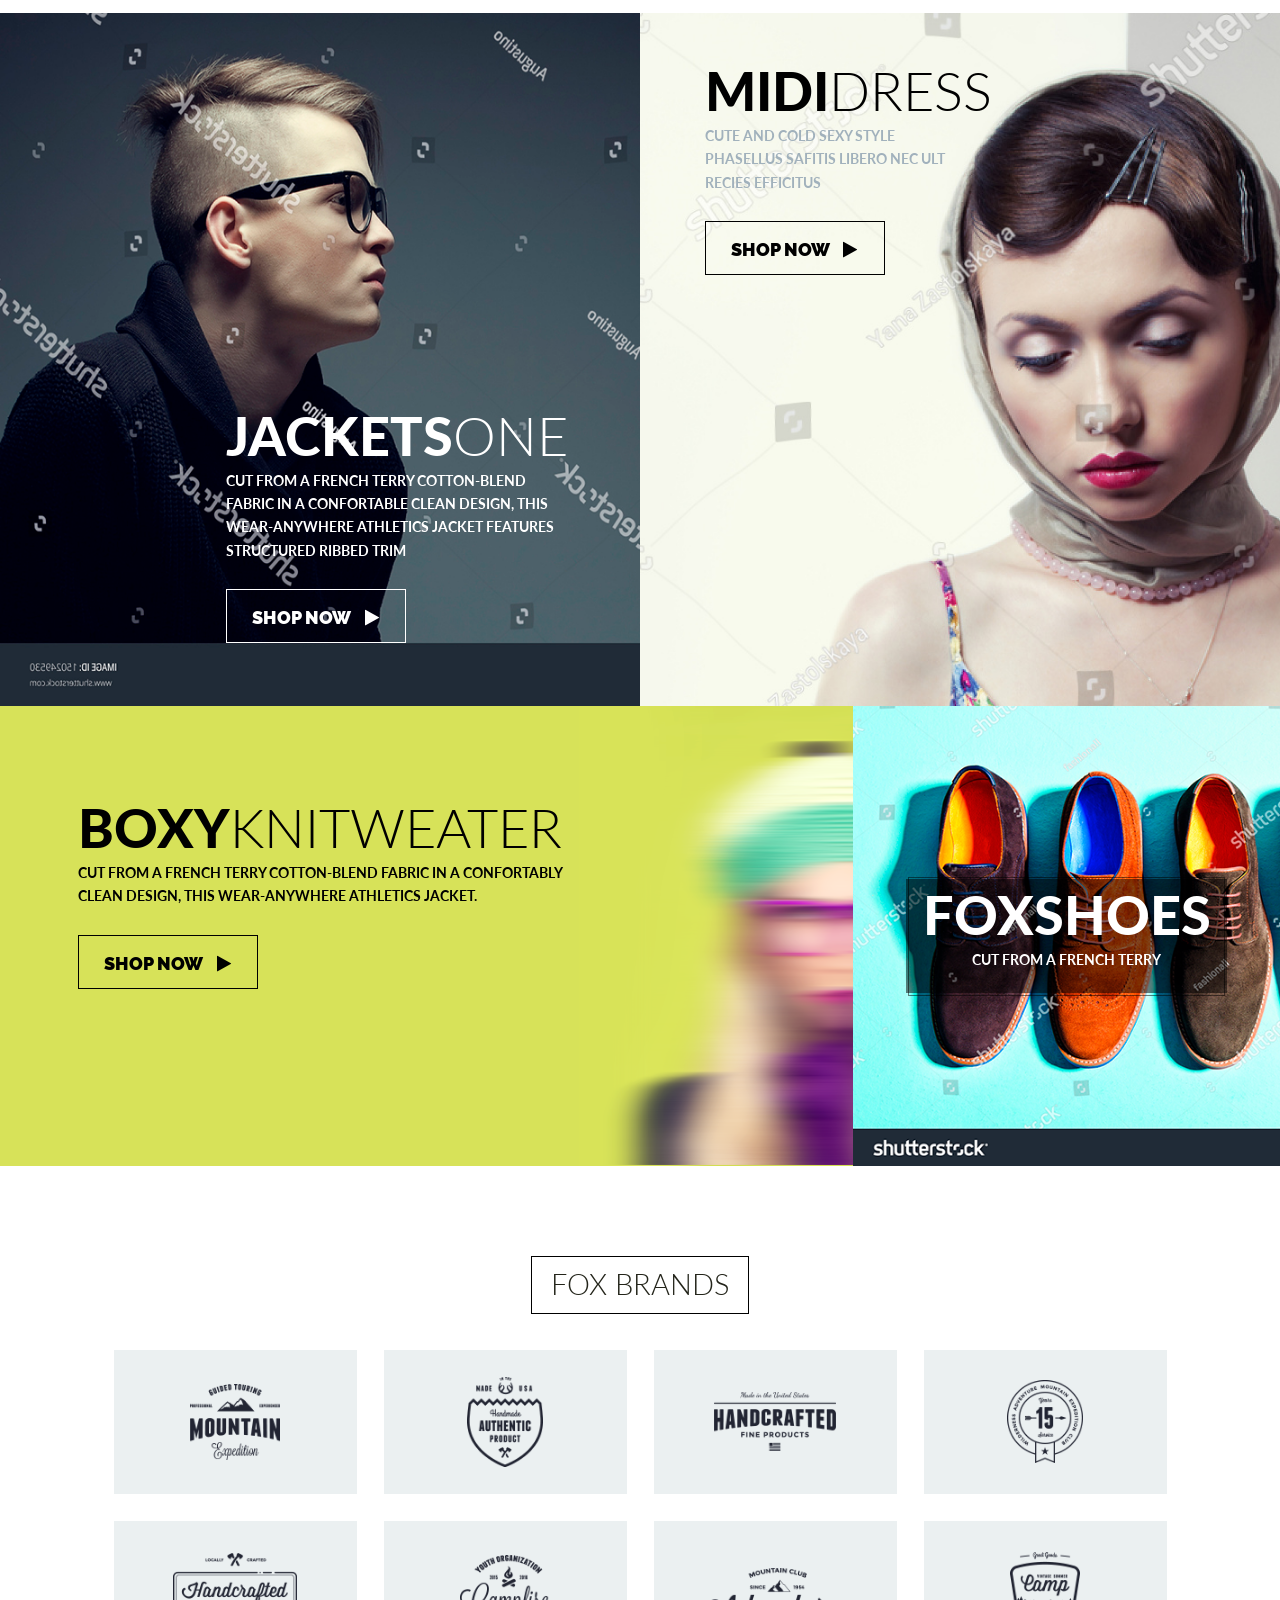
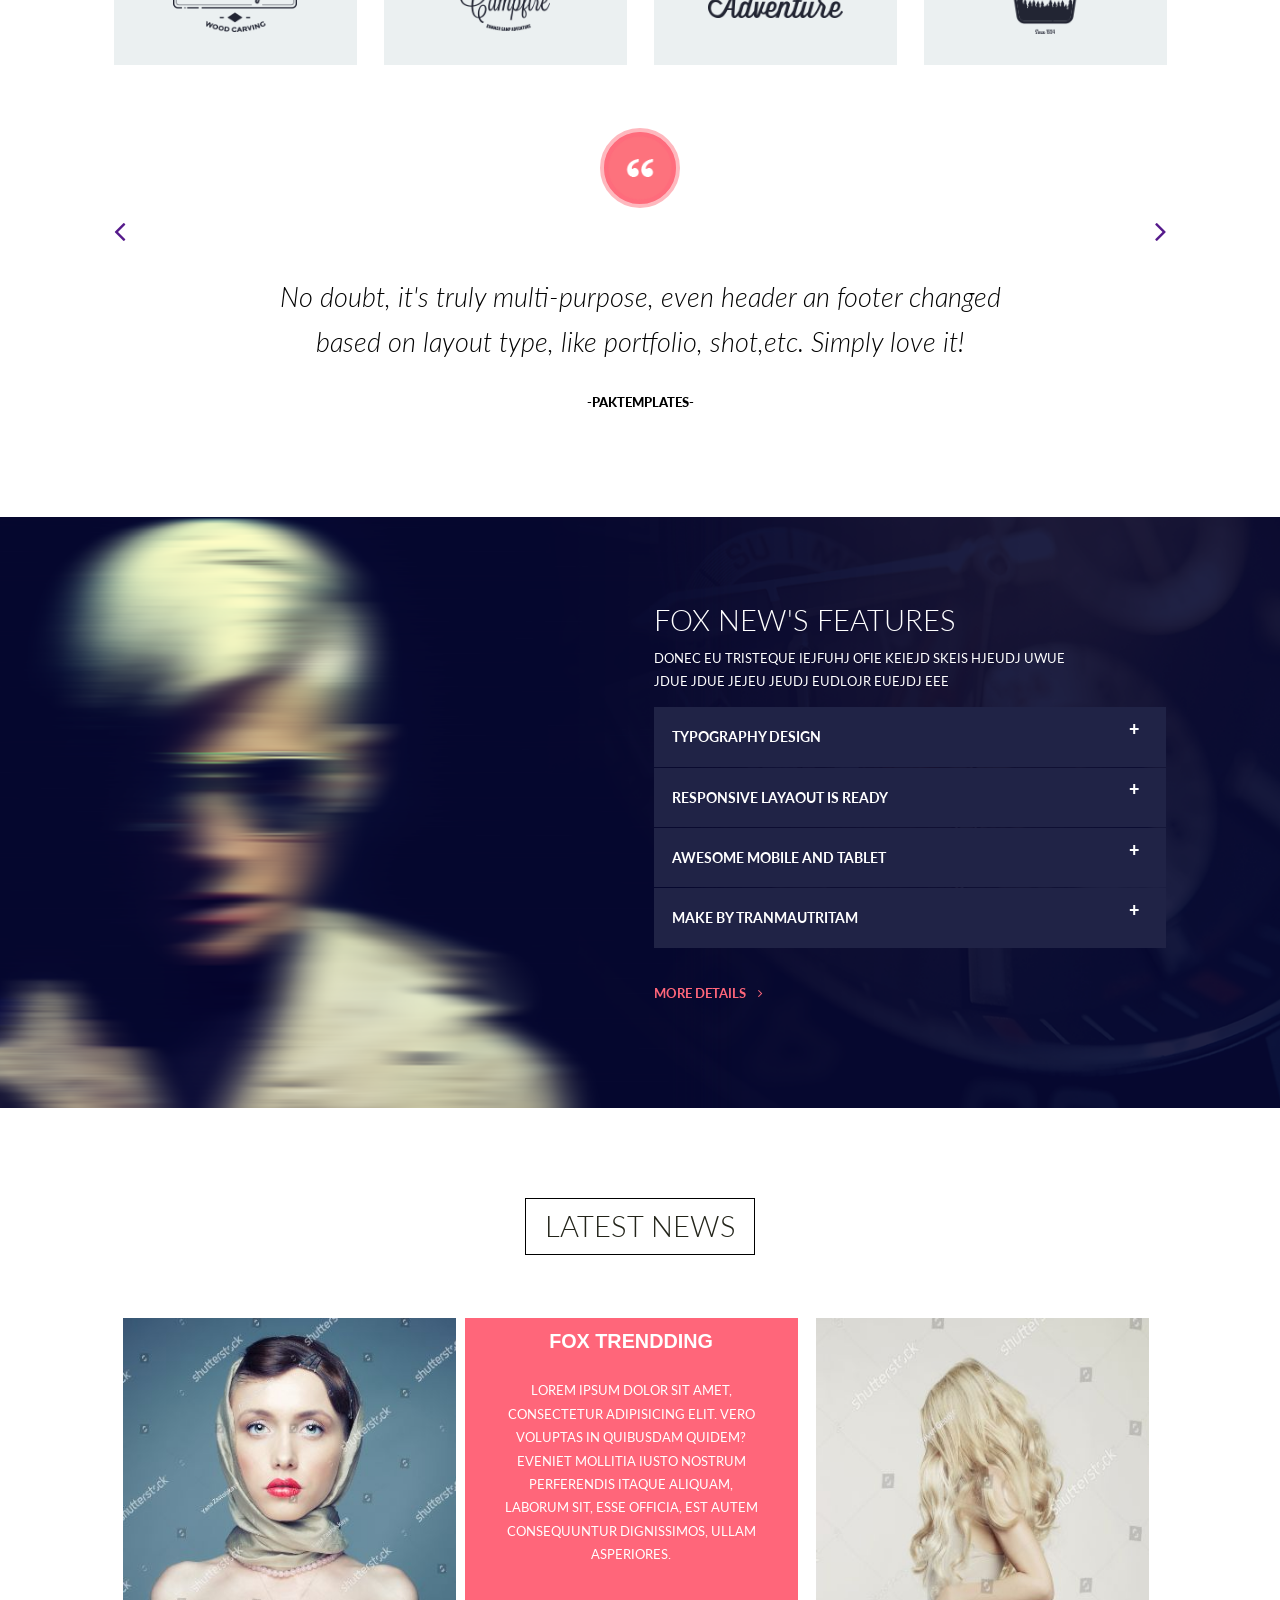
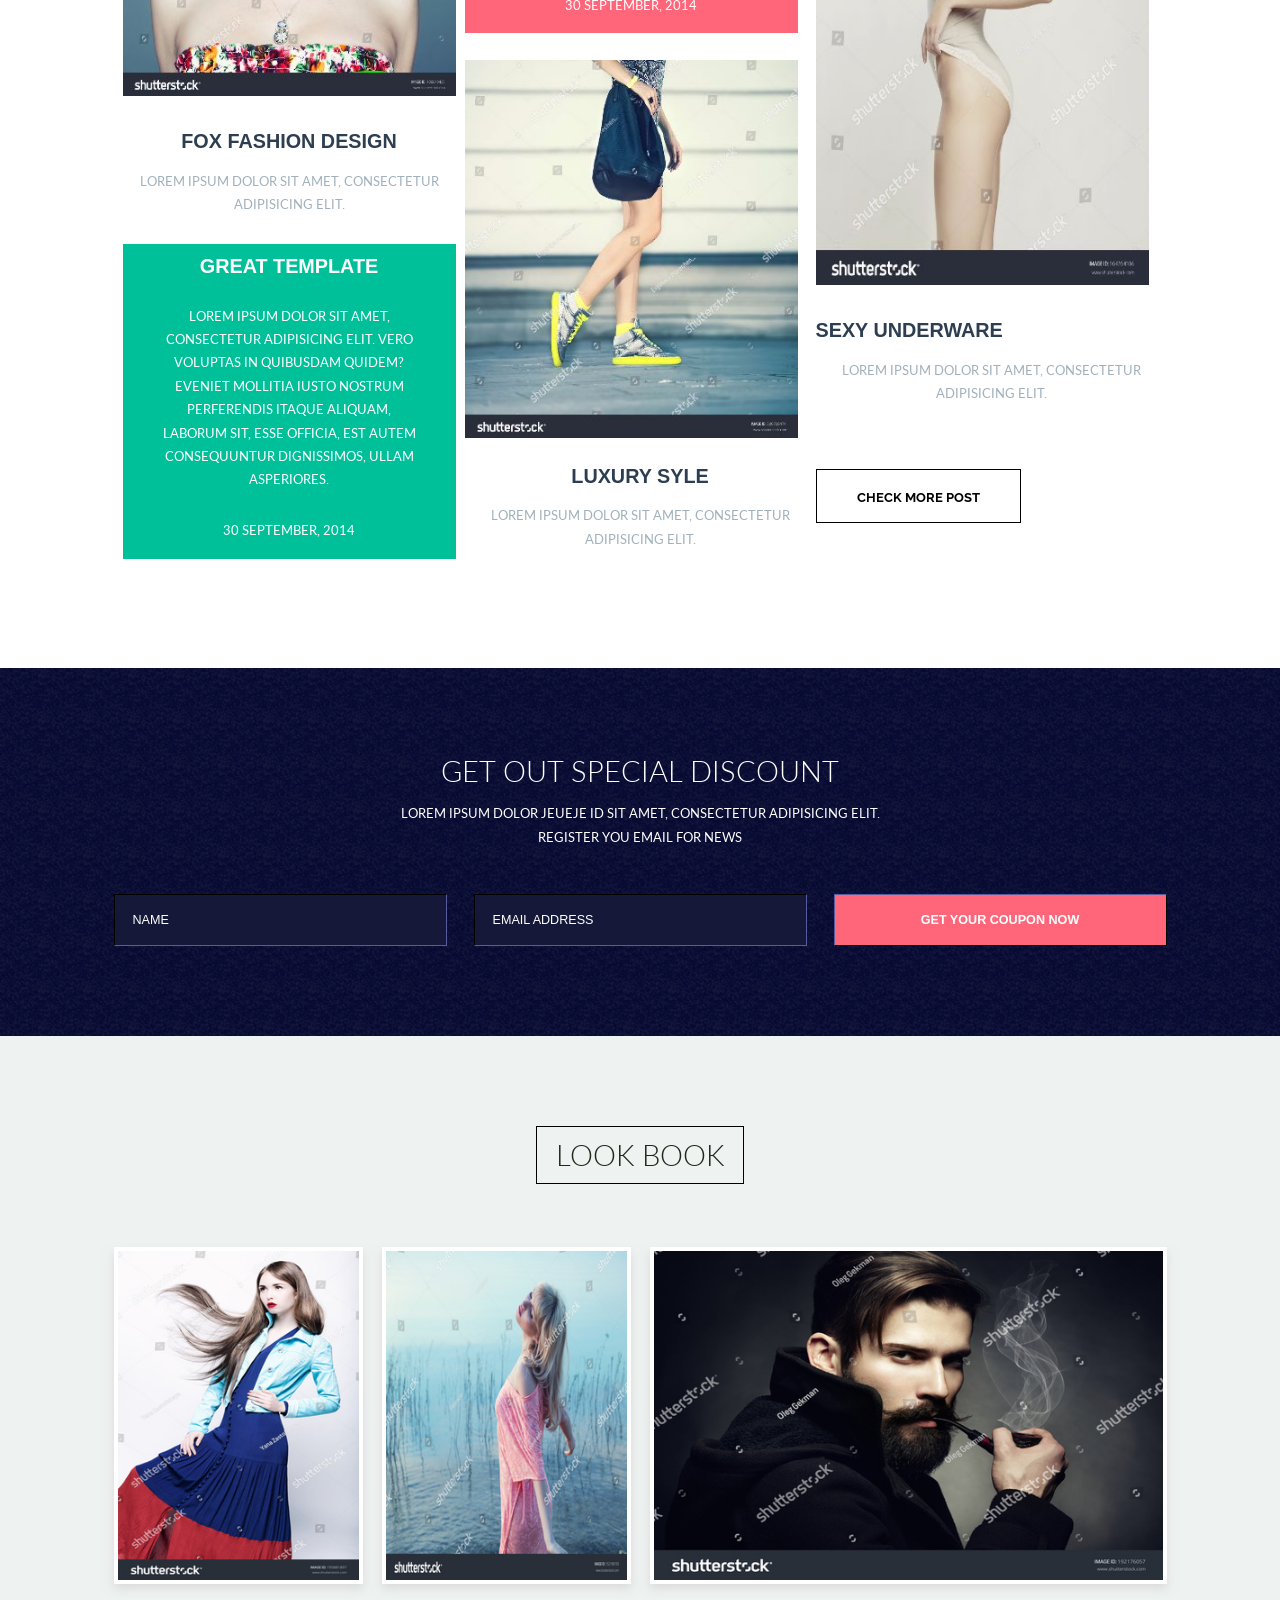
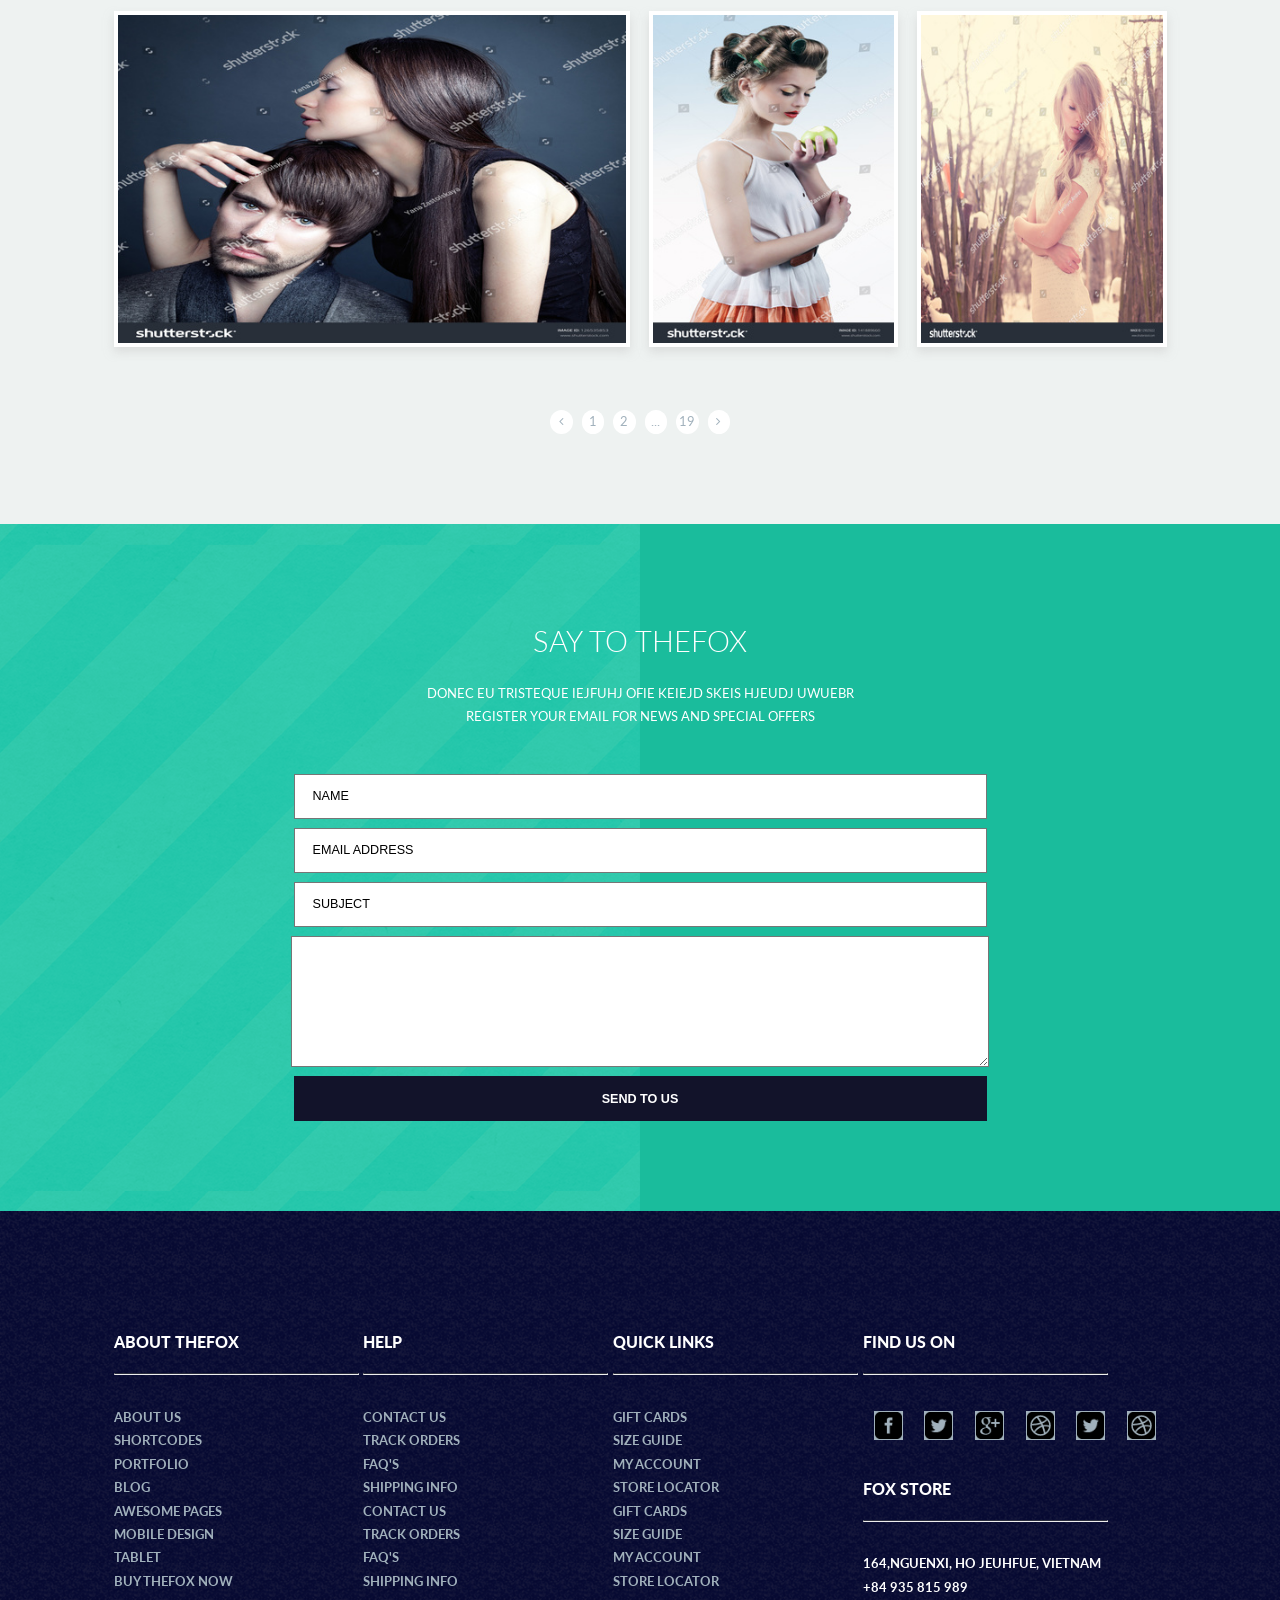
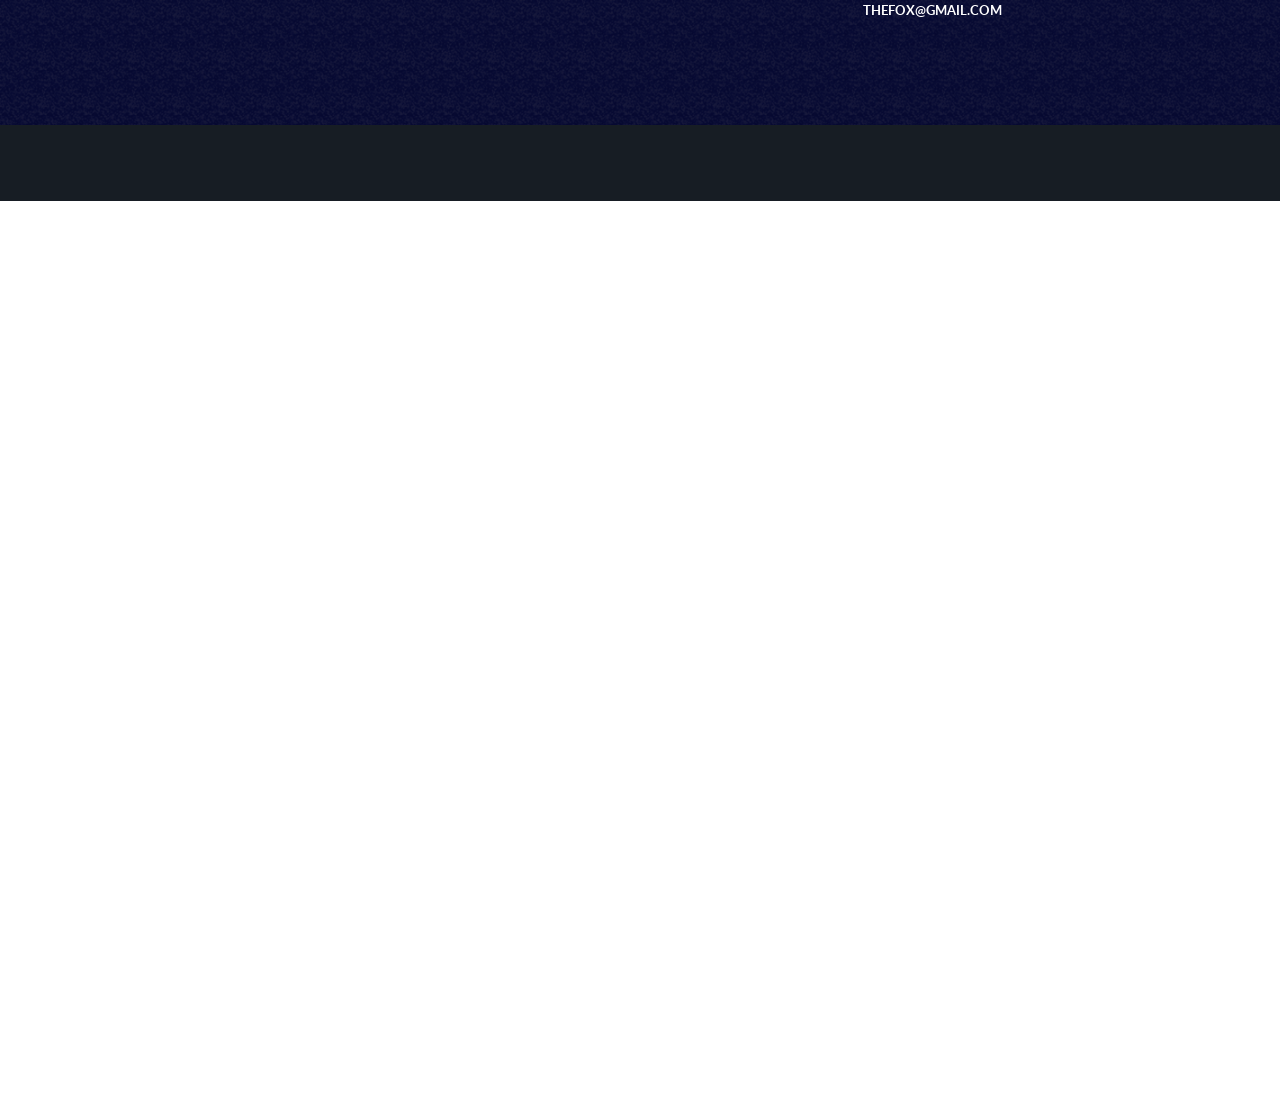
==== commit f969db2b: "Dropdown menu" ====
--- a/index.html
+++ b/index.html
@@ -224,7 +224,16 @@
                 <div class="contenedor">
                     <h2>FOX NEW'S FEATURES</h2>
                     <p class="font--light">DONEC EU TRISTEQUE IEJFUHJ OFIE KEIEJD SKEIS HJEUDJ UWUE<br>JDUE JDUE JEJEU JEUDJ EUDLOJR EUEJDJ EEE</p>
-                    <div class="cajon"></div>
+                    <div class="cajon">
+                        <div class="cajon_titulo">TYPOGRAPHY DESIGN <span class="plus"> + </span></div>
+						<div class="cajon_contenido">Lorem ipsum dolor sit amet, consectetur adipisicing elit. Quisquam, similique eligendi hic expedita atque odit sed nobis in. Ipsam aut porro reprehenderit quas soluta fugit molestiae, eveniet nihil officiis nesciunt vitae ad, dolore, tempore. Soluta blanditiis laborum eius maiores magni consectetur neque quod, ad dignissimos tempore quidem nihil earum saepe!</div>
+						<div class="cajon_titulo">RESPONSIVE LAYAOUT IS READY <span class="plus"> + </span></div>
+						<div class="cajon_contenido">Lorem ipsum dolor sit amet, consectetur adipisicing elit. Natus dignissimos ullam ipsa cupiditate, placeat voluptates quas vel, itaque veniam, rerum pariatur neque. Eveniet, error quidem voluptatibus odio, debitis maxime similique quas qui dolores quia cumque mollitia velit laborum voluptatem omnis ab. Aspernatur obcaecati, reprehenderit dolorem amet error sapiente maxime non.</div>
+						<div class="cajon_titulo">AWESOME MOBILE AND TABLET <span class="plus"> + </span></div>
+						<div class="cajon_contenido">Lorem ipsum dolor sit amet, consectetur adipisicing elit. Tempora dolorem facilis hic, vitae eaque, natus itaque maiores nihil corporis nobis, temporibus, dolore sapiente eius voluptates fugit nam maxime repellendus facere aliquam ut ratione error asperiores! Nihil dolorum saepe, architecto officia vero ut molestiae beatae ullam omnis reiciendis. Molestias quod, error!</div>
+						<div class="cajon_titulo">MAKE BY TRANMAUTRITAM <span class="plus"> + </span></div>
+						<div class="cajon_contenido">Lorem ipsum dolor sit amet, consectetur adipisicing elit. Est nobis labore optio eius at iusto deserunt quis, exercitationem. Animi accusantium a quam quod non, molestiae error deleniti porro velit dolores ipsa iste labore veniam dolor voluptas illum reprehenderit, impedit atque quasi corporis blanditiis tempore quia natus. Vitae modi accusantium, tempora.</div>
+                    </div>
                     <p class="texto--rosa"><a href="">MORE DETAILS </a><a href=""><i class="fa fa-angle-right" aria-hidden="true"></i></a> </p>
 
                 </div>
--- a/CSS/main_moda.css
+++ b/CSS/main_moda.css
@@ -559,7 +559,13 @@
 /*----------FOXNEWS----------*/
 
 #foxnews {
-    background: url(../IMG/foxnews_bg.png);
+    background: #05072e; /* todo: image */
+    background: url(../IMG/foxnews_bg.png) no-repeat center;
+/*    min-height: 500px;*/
+/*    height: 100%;*/
+/*	background-size: 100%;*/
+    padding:100px;
+
 }
 
 #foxnews .contenedor {
@@ -580,9 +586,57 @@
 }
 
 #foxnews .contenedor .cajon {
-    background: red;
+    width:100%;
+/*
     width: 570px;
     height: 357px;
+*/
+
+}
+
+#foxnews .contenedor .cajon div{
+    padding: 20px;
+	align-self: stretch;
+	margin: 1px;
+}
+
+#foxnews .contenedor .cajon div span{
+
+	position: absolute;
+	right: 30px;
+    font-size: 20px;
+    font-weight: bolder;
+    top: 12px;
+
+}
+
+#foxnews .contenedor .cajon .cajon_titulo{
+    background: #202346;
+	font-size: 1.1em;
+	font-weight: 700;
+	position: relative;
+	cursor: pointer;
+}
+
+#foxnews .contenedor .cajon .cajon_titulo:hover {
+	background: #ecf0f1;
+	color: #05072e;
+}
+
+#foxnews .contenedor .cajon .cajon_contenido{
+    line-height: 1.5em;
+	background: #202346;
+	color: #a1b1bc;
+	display: none;
+}
+
+#foxnews .contenedor .cajon .cajon_contenido:hover {
+	background: #ecf0f1;
+	color: #05072e;
+}
+
+#foxnews .contenedor .cajon .cajon_titulo:hover + .cajon_contenido {
+	display: block;
 }
 
 #foxnews .contenedor .texto--rosa {
@@ -591,6 +645,11 @@
 
 #foxnews .contenedor i {
     margin-left: 10px;
+}
+
+#foxnews .contenedor a{
+    text-decoration: none;
+    color: rgb(255, 102, 122);
 }
 
 /*-----------LATESTNEWS-----*/
